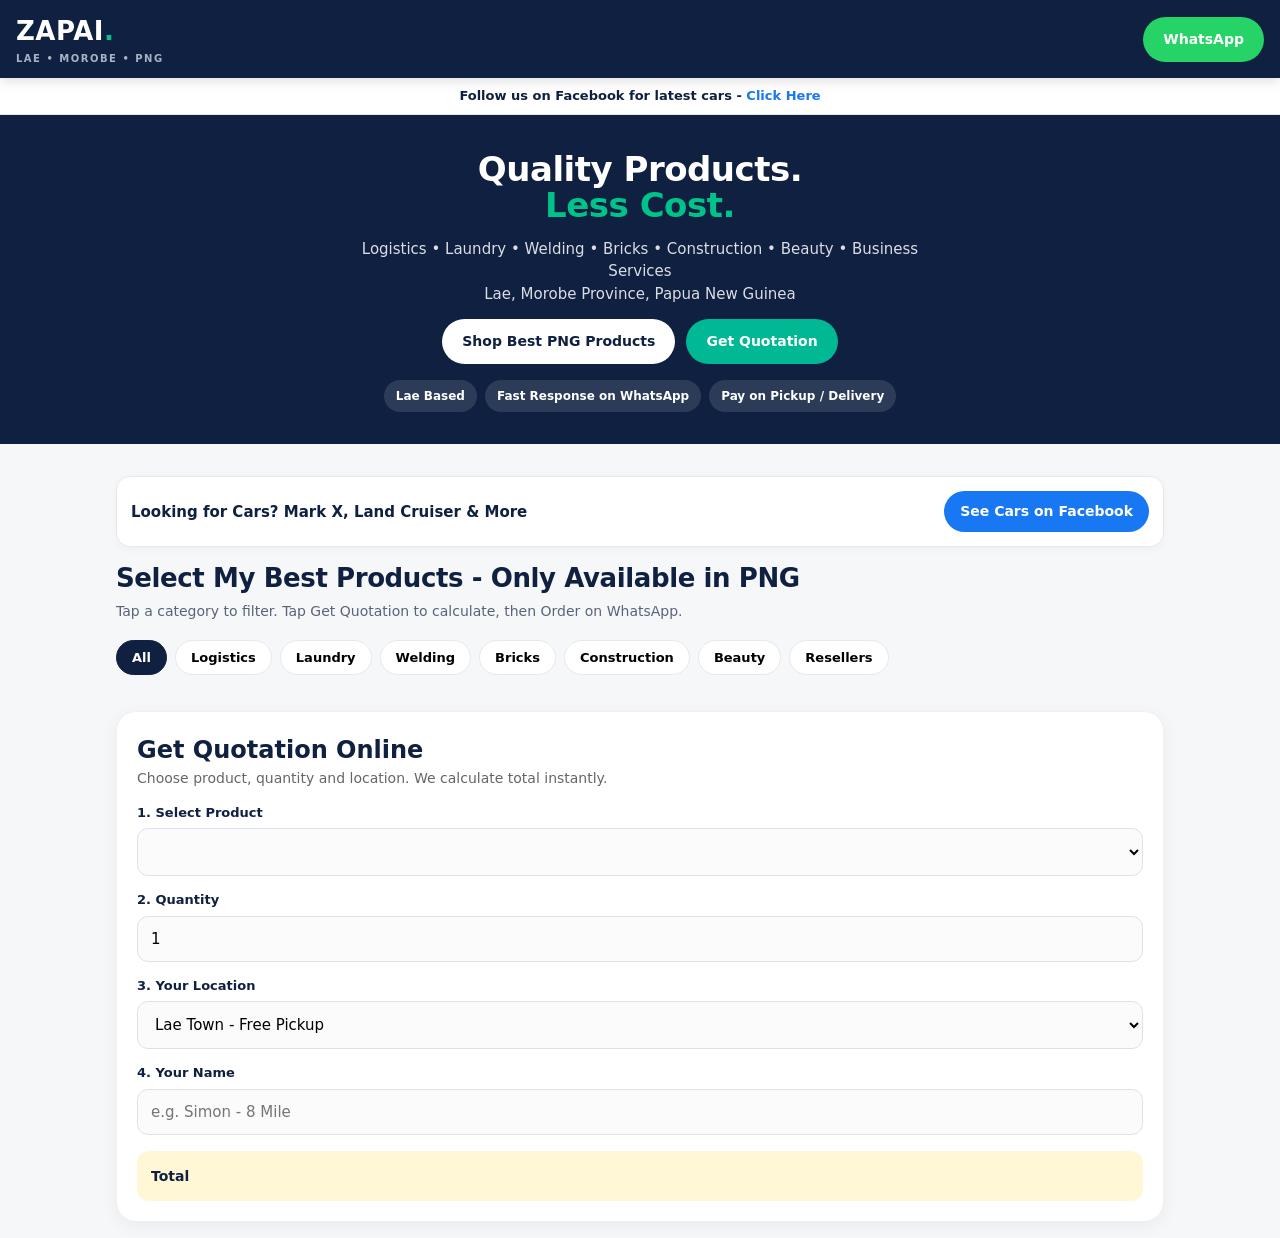
==== index.html @ 425b77bb "Update index.html Add to main page." ====
<!DOCTYPE html>
<html lang="en">
<head>
<meta charset="UTF-8">
<meta name="viewport" content="width=device-width, initial-scale=1.0">
<title>ZAPAI Investment | Quality Products. Less Cost. | Lae, PNG</title>
<meta name="description" content="ZAPAI Investment - Lae, Morobe Province. Bricks, Construction, Welding, Logistics, Laundry, Beauty & Business Registration. Order on WhatsApp.">
<style>
*{box-sizing:border-box;margin:0;padding:0;font-family:Inter,system-ui,-apple-system,Segoe UI,Arial,Helvetica,sans-serif}
body{background:#f6f7f9;color:#0f2040;line-height:1.5}
a{text-decoration:none}
header{background:#0f2040;color:#fff;padding:12px 16px;position:sticky;top:0;z-index:20;display:flex;justify-content:space-between;align-items:center;box-shadow:0 2px 12px rgba(0,0,0,.15)}
header b{font-size:26px;letter-spacing:.5px} header b span{color:#00c389}
header small{display:block;font-size:10px;letter-spacing:1.5px;color:#a8b2c5;font-weight:700}
.btn{display:inline-block;background:#00b894;color:#fff;padding:12px 20px;border-radius:999px;font-weight:800;font-size:14px;text-align:center}
.btn.white{background:#fff;color:#0f2040}.btn.wa{background:#25D366}.btn.dark{background:#0f2040}
.topbar{background:#fff;border-bottom:1px solid #e5e8ef;text-align:center;padding:8px;font-size:13px;font-weight:600}
.topbar a{color:#1877F2}
.hero{background:#0f2040;color:#fff;padding:36px 16px 32px;text-align:center}
.hero h1{font-size:34px;line-height:1.08;letter-spacing:-.5px}
.hero h1 span{color:#00c389}
.hero p{margin:14px auto;opacity:.85;max-width:600px;font-size:15px}
.trust{display:flex;justify-content:center;gap:8px;flex-wrap:wrap;margin-top:16px}
.trust span{background:rgba(255,255,255,.12);padding:7px 12px;border-radius:999px;font-size:12px;font-weight:700}
.wrap{padding:16px;max-width:1080px;margin:auto}
.section-title{font-size:26px;line-height:1.2;letter-spacing:-.4px}
.section-sub{color:#5a6478;font-size:14px;margin:6px 0 12px}
.car-box{background:#fff;border:1px solid #e5e8ef;border-radius:14px;padding:14px;text-align:center;margin:16px 0;display:flex;align-items:center;justify-content:space-between;gap:12px;box-shadow:0 2px 10px rgba(0,0,0,.04)}
.car-box b{font-size:15px;text-align:left}
.filters{display:flex;gap:8px;overflow:auto;padding:6px 0 14px;scrollbar-width:none}
.filters button{white-space:nowrap;border:1px solid #e5e8ef;background:#fff;padding:9px 15px;border-radius:999px;font-weight:700;cursor:pointer;font-size:13px}
.filters button.active{background:#0f2040;color:#fff;border-color:#0f2040}
.grid{display:grid;grid-template-columns:1fr 1fr;gap:14px}
@media(max-width:640px){.grid{grid-template-columns:1fr}.car-box{flex-direction:column;text-align:center}.car-box b{text-align:center}}
.card{background:#fff;border-radius:18px;overflow:hidden;box-shadow:0 4px 18px rgba(0,0,0,.06);border:1px solid #eef0f4}
.card img{width:100%;height:165px;object-fit:cover;background:#e8f8f3}
.card .pad{padding:16px}
.tag{font-size:11px;background:#e6fffa;color:#008a6d;padding:5px 9px;border-radius:999px;font-weight:800;letter-spacing:.3px}
.card h3{margin:9px 0 4px;font-size:17px;line-height:1.25}.card p{font-size:13px;color:#5a6478;line-height:1.45}
.price{font-size:21px;font-weight:800;margin:10px 0}.price small{font-size:12px;color:#888;font-weight:500}
.card button{width:100%;padding:12px;border-radius:11px;border:0;font-weight:800;cursor:pointer;margin-top:7px;font-size:14px}
.quote{background:#0f2040;color:#fff}.order{background:#25D366;color:#fff}
.quoteBox{background:#fff;border-radius:20px;padding:20px;margin-top:22px;border:1px solid #eef0f4;box-shadow:0 4px 18px rgba(0,0,0,.05)}
.quoteBox label{font-weight:800;font-size:13px;display:block;margin-top:14px}
.quoteBox select,.quoteBox input,.contact input,.contact textarea{width:100%;padding:13px;border:1px solid #dde2ea;border-radius:11px;margin-top:6px;font-size:15px;background:#fbfbfc}
.total{background:#fff7d6;padding:14px;border-radius:12px;margin-top:16px;font-weight:700;line-height:1.6;font-size:14px}
.why{display:grid;grid-template-columns:1fr 1fr 1fr;gap:12px;margin-top:18px}
@media(max-width:640px){.why{grid-template-columns:1fr}}
.why div{background:#fff;border:1px solid #eef0f4;border-radius:14px;padding:14px;text-align:center}
.why b{display:block;font-size:14px}.why span{font-size:12px;color:#5a6478}
.biz-card{border-radius:18px;padding:20px;margin:14px 0}
.biz-card.white{background:#fff;border:1px solid #eef0f4;box-shadow:0 4px 18px rgba(0,0,0,.05)}
.biz-card.navy{background:#0f2040;color:#fff}
.badge{display:inline-block;font-size:11px;font-weight:800;letter-spacing:1px;padding:5px 9px;border-radius:999px}
.contact{background:#fff;border-radius:20px;padding:20px;margin-top:20px;border:1px solid #eef0f4}
.contact-info{background:#f6f7f9;border-radius:12px;padding:14px;margin:14px 0;line-height:1.9;font-size:14px}
footer{background:#0f2040;color:#b8c0d1;text-align:center;padding:24px 16px;font-size:13px;line-height:1.7}
footer b{color:#fff;font-size:16px}
</style>
</head>
<body>
<header><div><b>ZAPAI<span>.</span></b><small>LAE • MOROBE • PNG</small></div><a class="btn wa" href="https://wa.me/67576673887?text=Hello%20ZAPAI%2C%20I%20want%20to%20order" target="_blank">WhatsApp</a></header>

<div class="topbar">Follow us on Facebook for latest cars - <a href="https://www.facebook.com/share/16Mzba6jNiY/" target="_blank">Click Here</a></div>

<div class="hero">
<h1>Quality Products.<br><span>Less Cost.</span></h1>
<p>Logistics • Laundry • Welding • Bricks • Construction • Beauty • Business Services<br>Lae, Morobe Province, Papua New Guinea</p>
<a class="btn white" href="#products">Shop Best PNG Products</a>
<a class="btn" href="#quote" style="margin-left:6px">Get Quotation</a>
<div class="trust"><span>Lae Based</span><span>Fast Response on WhatsApp</span><span>Pay on Pickup / Delivery</span></div>
</div>

<div class="wrap" id="products">
<div class="car-box"><b>Looking for Cars? Mark X, Land Cruiser & More</b><a href="https://www.facebook.com/share/16Mzba6jNiY/" target="_blank" class="btn" style="background:#1877F2;padding:10px 16px;white-space:nowrap">See Cars on Facebook</a></div>

<h2 class="section-title">Select My Best Products - Only Available in PNG</h2>
<p class="section-sub">Tap a category to filter. Tap Get Quotation to calculate, then Order on WhatsApp.</p>
<div class="filters" id="filters">
<button class="active" onclick="filterCat('all',this)">All</button>
<button onclick="filterCat('Logistics',this)">Logistics</button>
<button onclick="filterCat('Laundry',this)">Laundry</button>
<button onclick="filterCat('Welding',this)">Welding</button>
<button onclick="filterCat('Bricks',this)">Bricks</button>
<button onclick="filterCat('Construction',this)">Construction</button>
<button onclick="filterCat('Beauty',this)">Beauty</button>
<button onclick="filterCat('Resellers',this)">Resellers</button>
</div>
<div class="grid" id="grid"></div>

<div class="quoteBox" id="quote">
<h2>Get Quotation Online</h2>
<p style="font-size:14px;color:#666">Choose product, quantity and location. We calculate total instantly.</p>
<label>1. Select Product</label><select id="pSelect"></select>
<label>2. Quantity</label><input type="number" id="qty" value="1" min="1" oninput="calc()">
<label>3. Your Location</label>
<select id="loc" onchange="calc()">
<option value="0">Lae Town - Free Pickup</option>
<option value="50">Lae - Delivery - K50</option>
<option value="150">Morobe - K150</option>
<option value="350">Port Moresby - Cargo K350</option>
<option value="450">Highlands - Mt Hagen / Goroka - K450</option>
</select>
<label>4. Your Name</label><input type="text" id="cname" placeholder="e.g. Simon - 8 Mile">
<div class="total" id="totalBox">Total
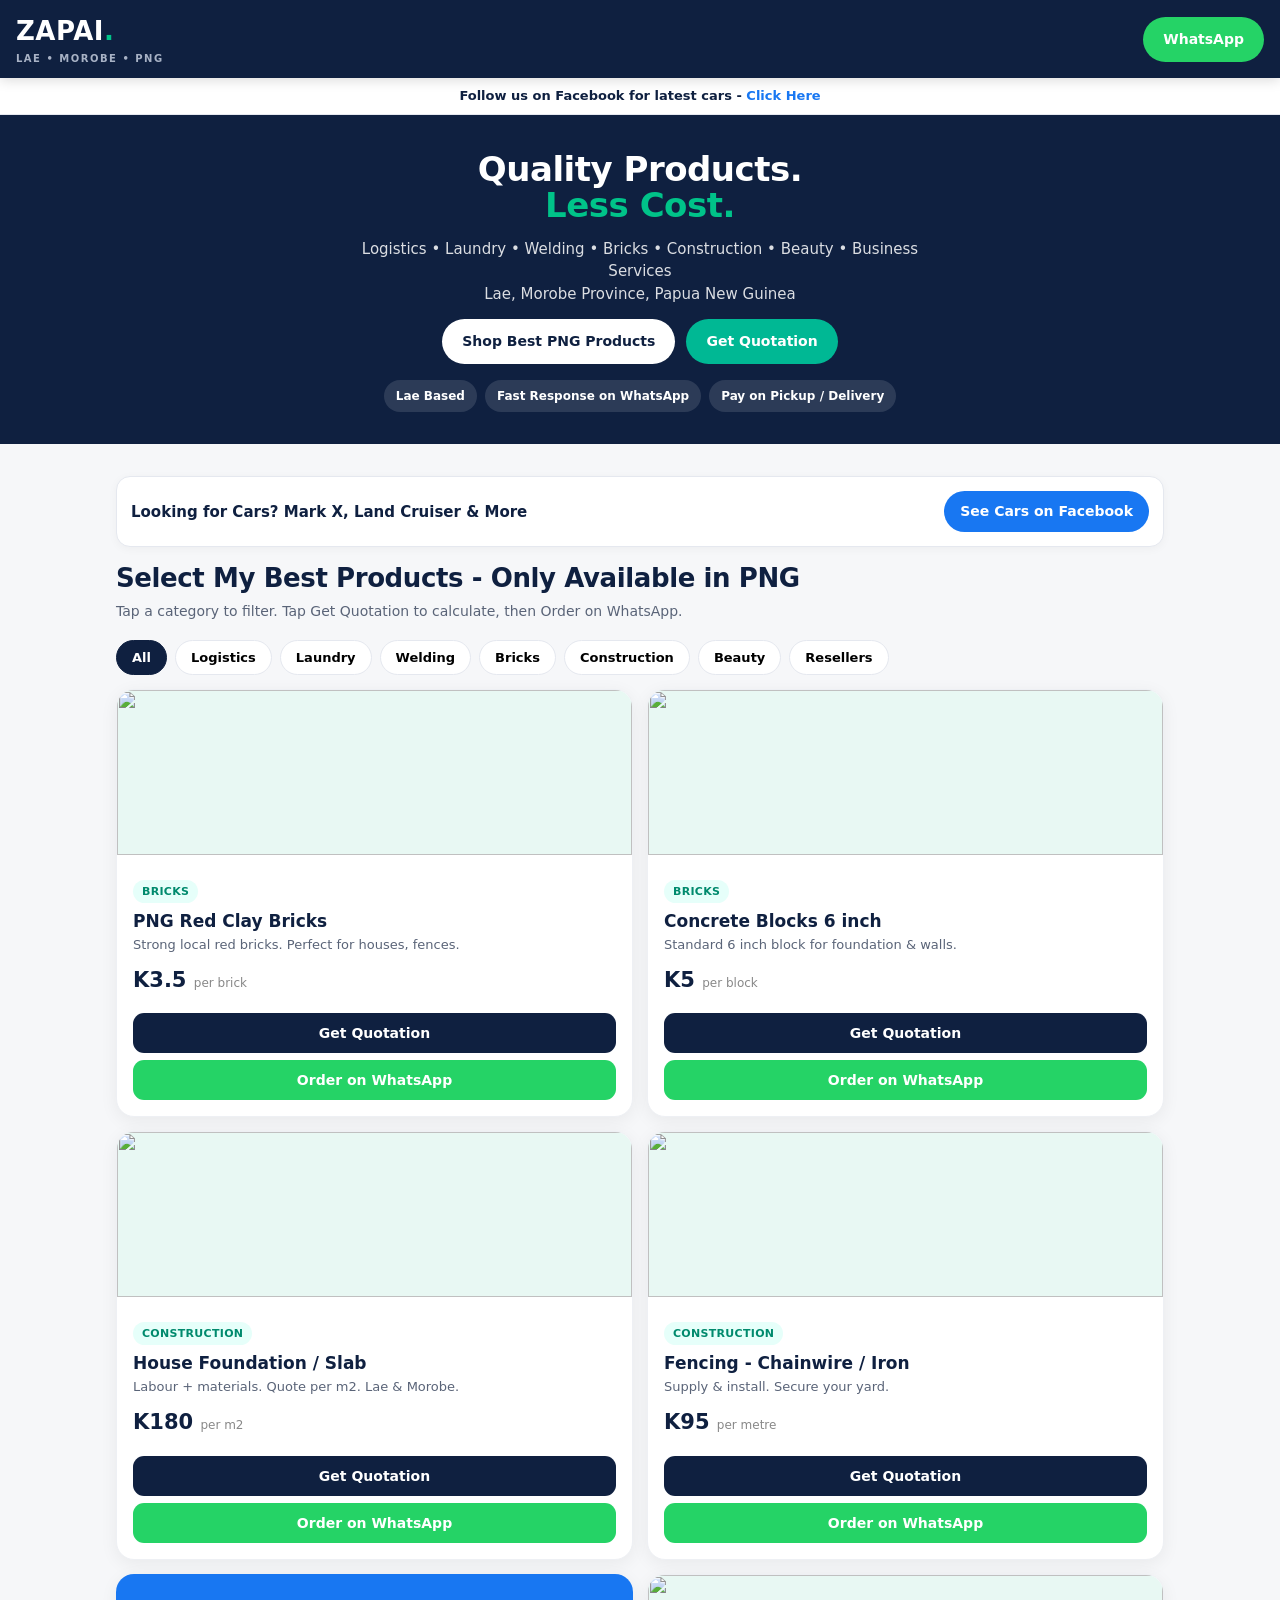
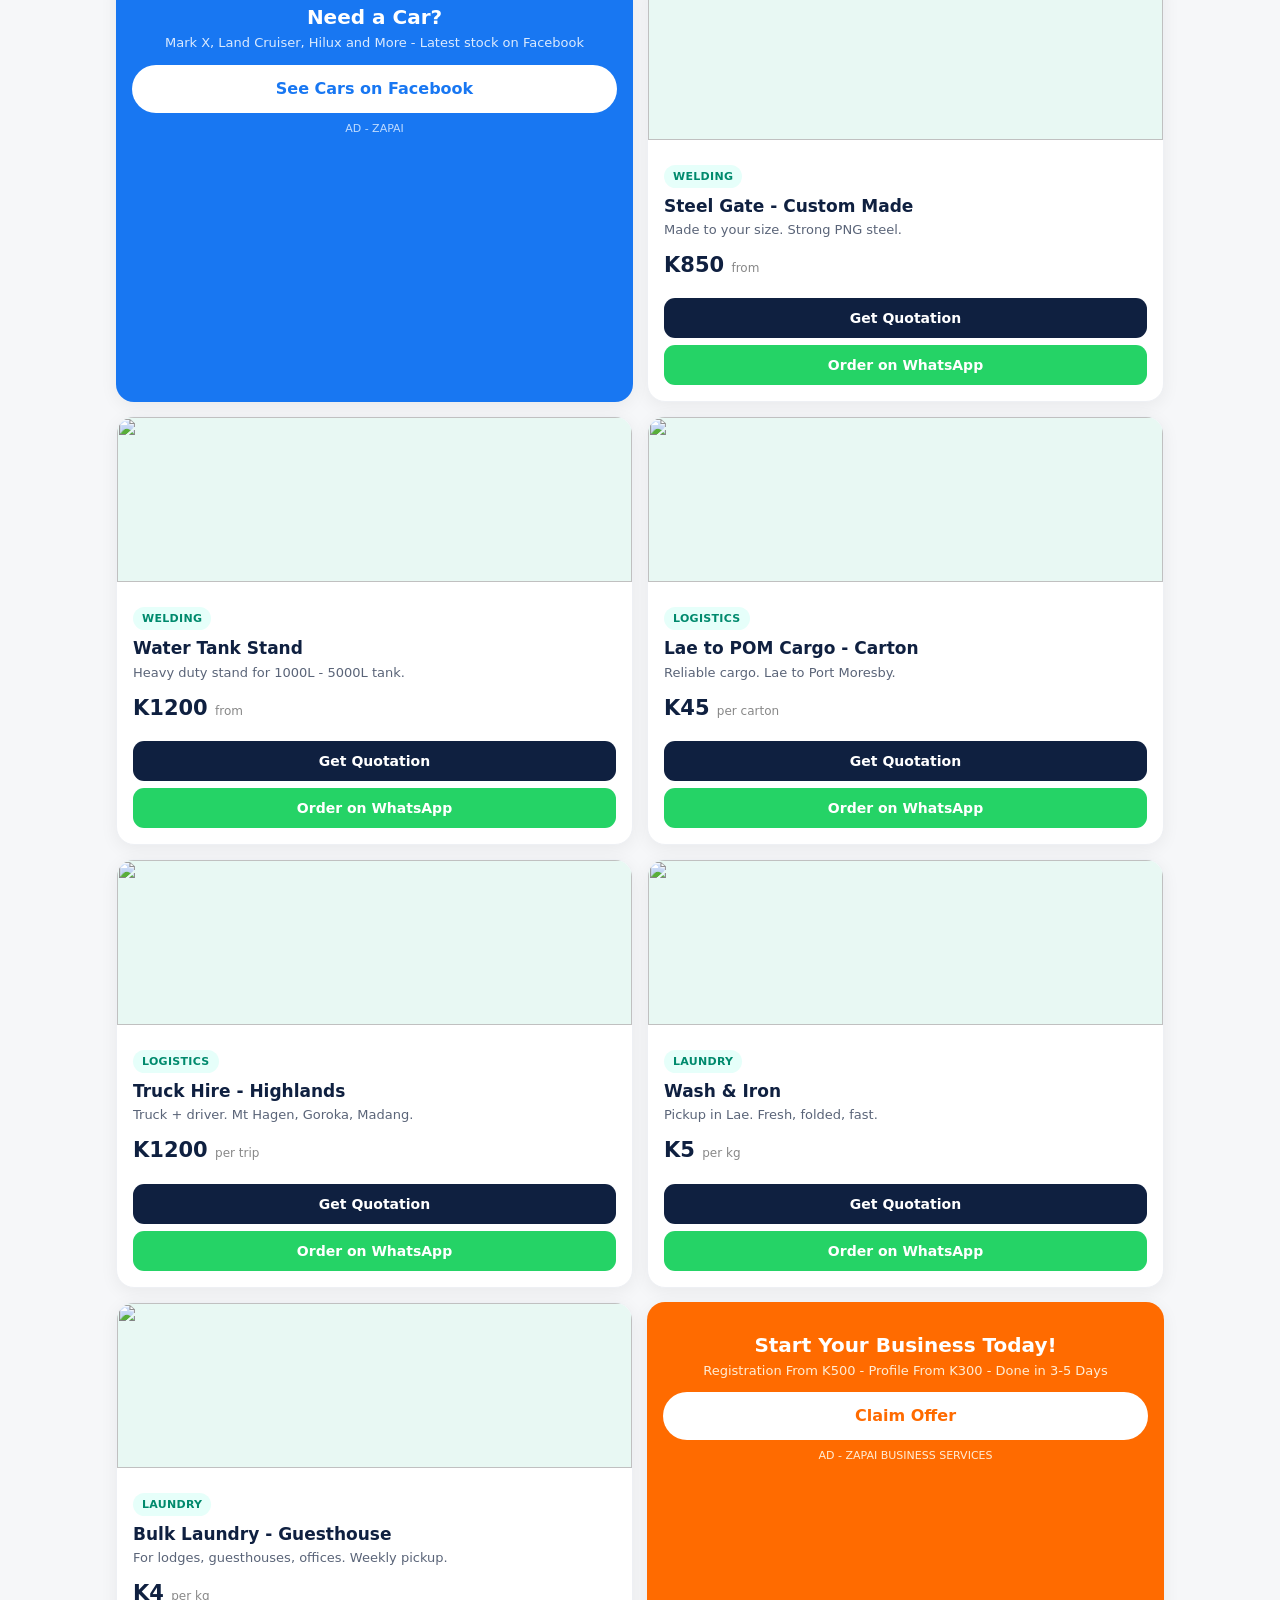
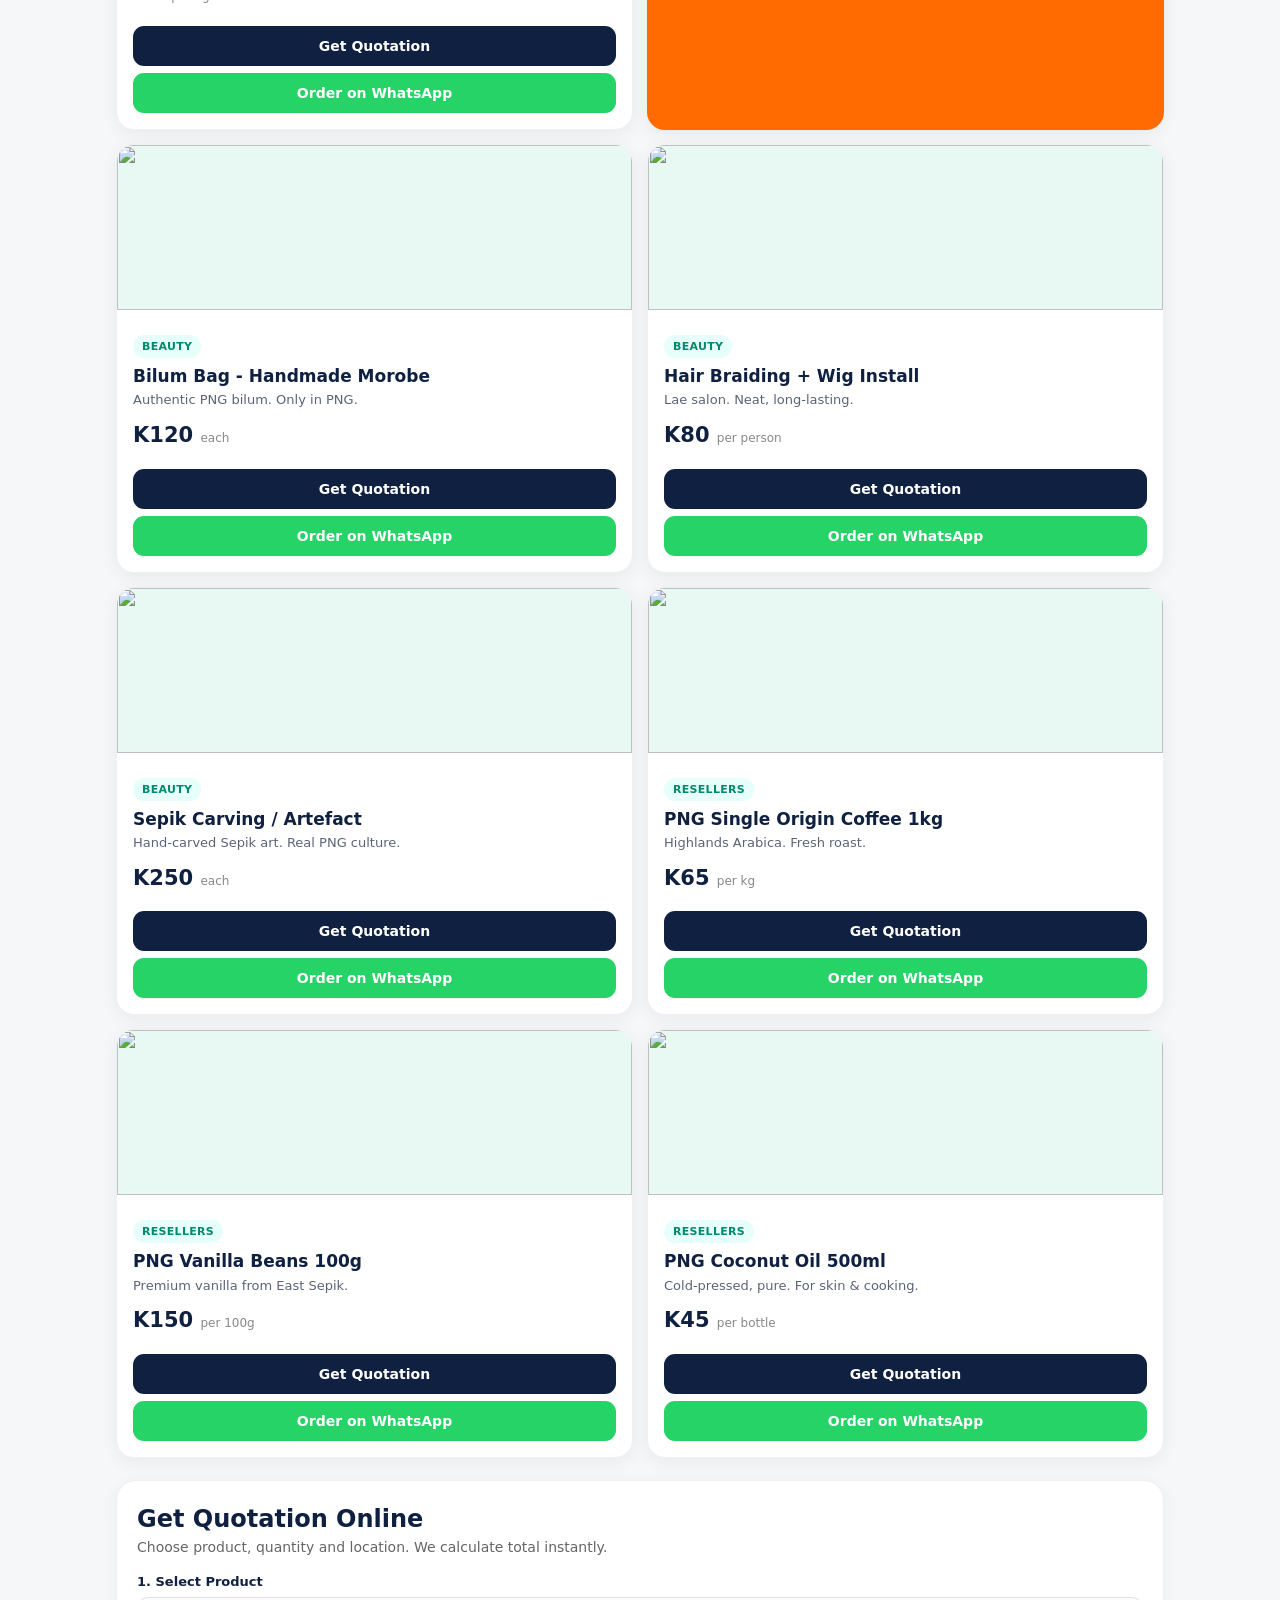
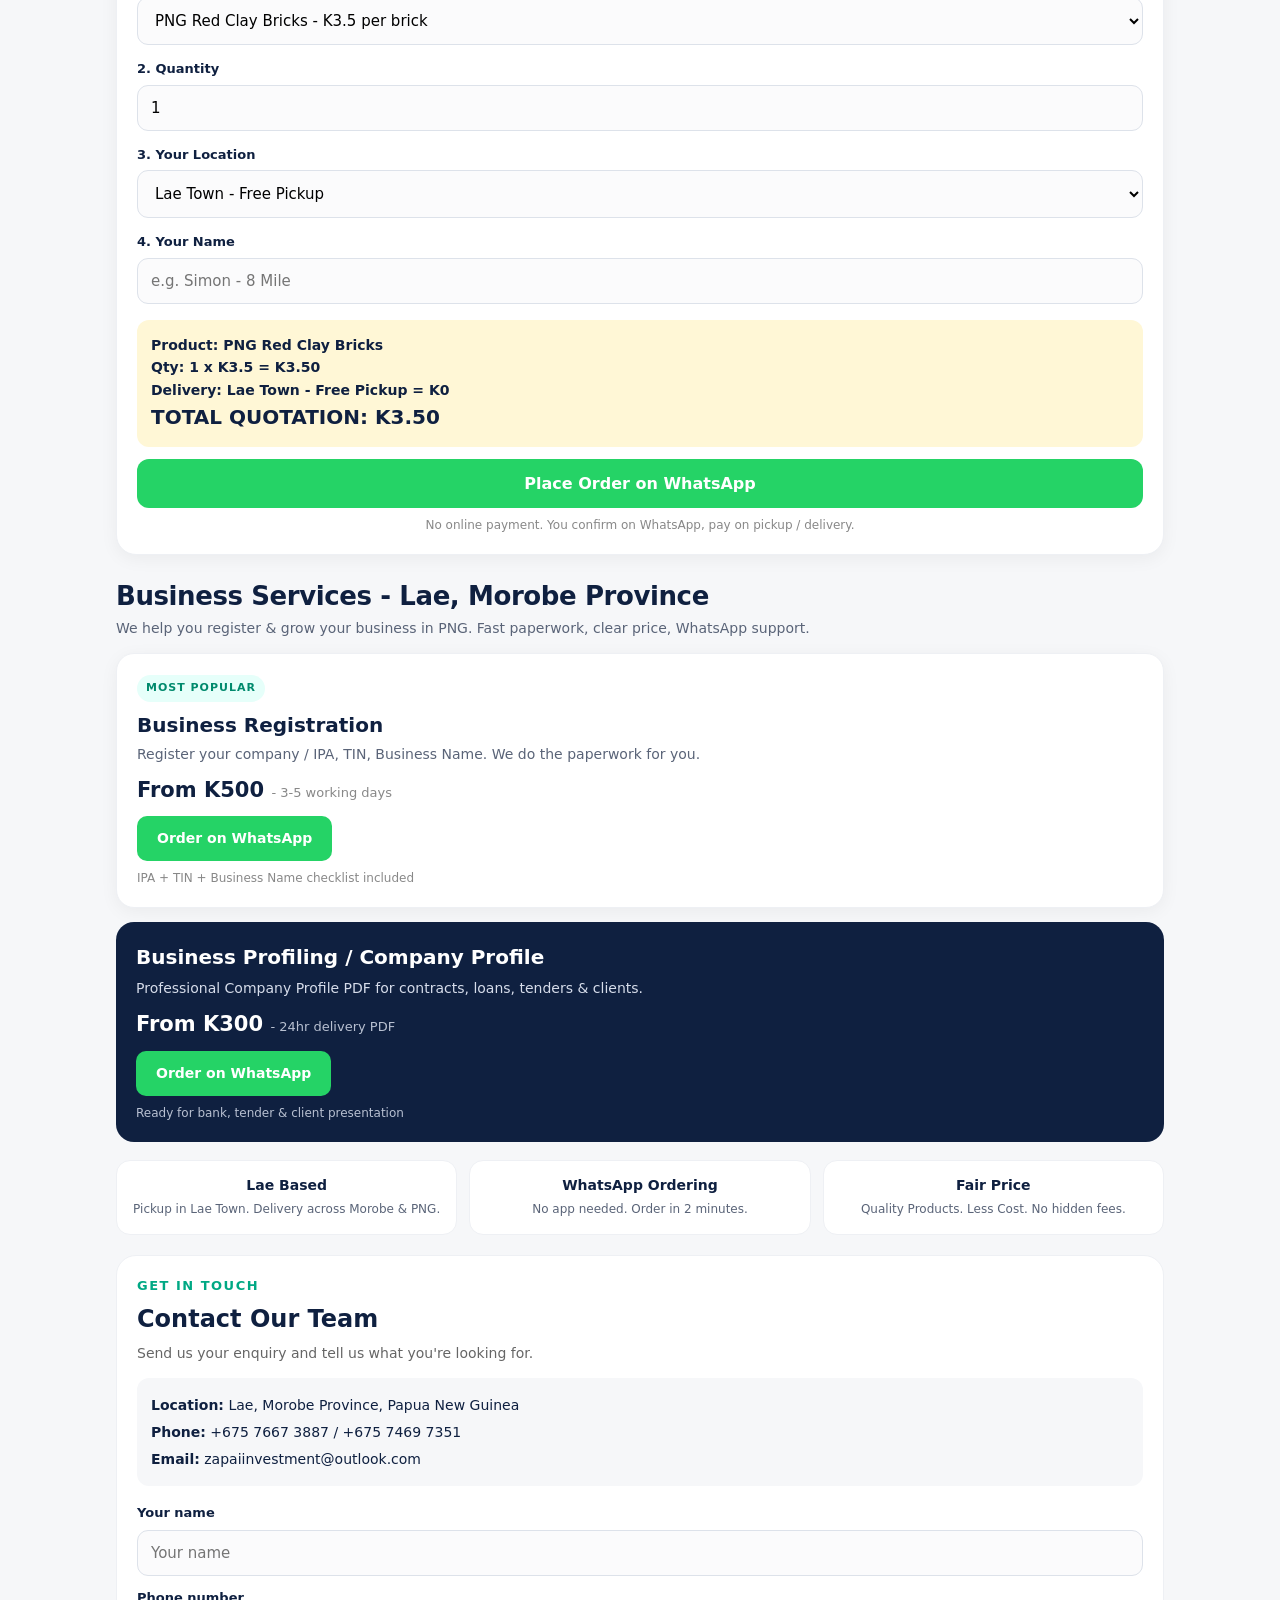
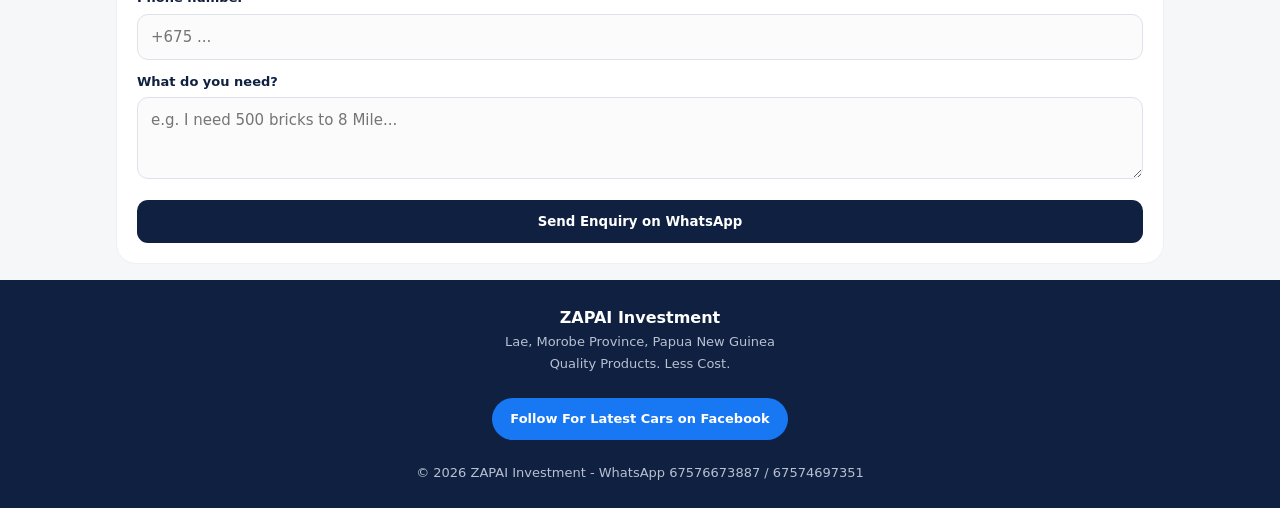
==== commit bede2010: "Update index.html Add to main page." ====
--- a/index.html
+++ b/index.html
@@ -102,4 +102,120 @@
 <option value="450">Highlands - Mt Hagen / Goroka - K450</option>
 </select>
 <label>4. Your Name</label><input type="text" id="cname" placeholder="e.g. Simon - 8 Mile">
-<div class="total" id="totalBox">Total+<div class="total" id="totalBox">Total will show here...</div>
+<button class="order" style="width:100%;padding:15px;border:0;border-radius:12px;font-weight:800;font-size:16px;cursor:pointer;margin-top:12px" onclick="orderWA()">Place Order on WhatsApp</button>
+<p style="font-size:12px;color:#888;text-align:center;margin-top:8px">No online payment. You confirm on WhatsApp, pay on pickup / delivery.</p>
+</div>
+
+<div id="business-services" style="margin-top:26px">
+<h2 class="section-title">Business Services - Lae, Morobe Province</h2>
+<p class="section-sub">We help you register & grow your business in PNG. Fast paperwork, clear price, WhatsApp support.</p>
+
+<div class="biz-card white">
+<span class="badge" style="background:#e6fffa;color:#008a6d">MOST POPULAR</span>
+<h3 style="margin:8px 0 4px;font-size:20px">Business Registration</h3>
+<p style="color:#5a6478;font-size:14px">Register your company / IPA, TIN, Business Name. We do the paperwork for you.</p>
+<p style="font-weight:800;font-size:21px;margin:10px 0">From K500 <span style="font-weight:400;font-size:13px;color:#888">- 3-5 working days</span></p>
+<a href="https://wa.me/67574697351?text=Hi%20ZAPAI%2C%20I%20want%20Business%20Registration" target="_blank" class="btn wa" style="border-radius:10px">Order on WhatsApp</a>
+<p style="font-size:12px;color:#888;margin-top:8px">IPA + TIN + Business Name checklist included</p>
+</div>
+
+<div class="biz-card navy">
+<h3 style="font-size:20px">Business Profiling / Company Profile</h3>
+<p style="color:#d6dcea;font-size:14px;margin-top:6px">Professional Company Profile PDF for contracts, loans, tenders & clients.</p>
+<p style="font-weight:800;font-size:21px;margin:10px 0">From K300 <span style="font-weight:400;font-size:13px;color:#b8c0d1">- 24hr delivery PDF</span></p>
+<a href="https://wa.me/67574697351?text=Hi%20ZAPAI%2C%20I%20want%20Business%20Profiling" target="_blank" class="btn wa" style="border-radius:10px">Order on WhatsApp</a>
+<p style="font-size:12px;color:#b8c0d1;margin-top:8px">Ready for bank, tender & client presentation</p>
+</div>
+</div>
+
+<div class="why">
+<div><b>Lae Based</b><span>Pickup in Lae Town. Delivery across Morobe & PNG.</span></div>
+<div><b>WhatsApp Ordering</b><span>No app needed. Order in 2 minutes.</span></div>
+<div><b>Fair Price</b><span>Quality Products. Less Cost. No hidden fees.</span></div>
+</div>
+
+<div class="contact" id="contact">
+<h2 style="font-size:13px;letter-spacing:1.5px;color:#00a884">GET IN TOUCH</h2>
+<h3 style="font-size:24px;margin:6px 0">Contact Our Team</h3>
+<p style="color:#666;font-size:14px">Send us your enquiry and tell us what you're looking for.</p>
+<div class="contact-info">
+<b>Location:</b> Lae, Morobe Province, Papua New Guinea<br>
+<b>Phone:</b> +675 7667 3887 / +675 7469 7351<br>
+<b>Email:</b> zapaiinvestment@outlook.com
+</div>
+<label style="font-weight:800;font-size:13px">Your name</label><input type="text" id="fName" placeholder="Your name">
+<label style="font-weight:800;font-size:13px;display:block;margin-top:12px">Phone number</label><input type="text" id="fPhone" placeholder="+675 ...">
+<label style="font-weight:800;font-size:13px;display:block;margin-top:12px">What do you need?</label><textarea id="fMsg" rows="3" placeholder="e.g. I need 500 bricks to 8 Mile..."></textarea>
+<button onclick="sendEnquiry()" style="width:100%;padding:14px;background:#0f2040;color:#fff;border:0;border-radius:11px;font-weight:800;margin-top:14px;cursor:pointer">Send Enquiry on WhatsApp</button>
+</div>
+</div>
+
+<footer><b>ZAPAI Investment</b><br>Lae, Morobe Province, Papua New Guinea<br>Quality Products. Less Cost.<br><br><a href="https://www.facebook.com/share/16Mzba6jNiY/" target="_blank" style="color:#fff;background:#1877F2;padding:10px 18px;border-radius:999px;font-weight:800;display:inline-block">Follow For Latest Cars on Facebook</a><br><br><span>© 2026 ZAPAI Investment - WhatsApp 67576673887 / 67574697351</span></footer>
+
+<script>
+const products=[
+{id:1,cat:"Bricks",name:"PNG Red Clay Bricks",desc:"Strong local red bricks. Perfect for houses, fences.",price:3.5,unit:"per brick",img:"https://images.unsplash.com/photo-1518709268805-4e9042af9f23?w=600"},
+{id:2,cat:"Bricks",name:"Concrete Blocks 6 inch",desc:"Standard 6 inch block for foundation & walls.",price:5,unit:"per block",img:"https://images.unsplash.com/photo-1581094794329-c8112a89af12?w=600"},
+{id:3,cat:"Construction",name:"House Foundation / Slab",desc:"Labour + materials. Quote per m2. Lae & Morobe.",price:180,unit:"per m2",img:"https://images.unsplash.com/photo-1541888946425-d81bb19240f5?w=600"},
+{id:4,cat:"Construction",name:"Fencing - Chainwire / Iron",desc:"Supply & install. Secure your yard.",price:95,unit:"per metre",img:"https://images.unsplash.com/photo-1564013799919-ab600027ffc6?w=600"},
+{id:5,cat:"Welding",name:"Steel Gate - Custom Made",desc:"Made to your size. Strong PNG steel.",price:850,unit:"from",img:"https://images.unsplash.com/photo-1558618666-fcd25c85cd64?w=600"},
+{id:6,cat:"Welding",name:"Water Tank Stand",desc:"Heavy duty stand for 1000L - 5000L tank.",price:1200,unit:"from",img:"https://images.unsplash.com/photo-1581092160562-40aa08e78837?w=600"},
+{id:7,cat:"Logistics",name:"Lae to POM Cargo - Carton",desc:"Reliable cargo. Lae to Port Moresby.",price:45,unit:"per carton",img:"https://images.unsplash.com/photo-1601584115197-04ecc0da31d7?w=600"},
+{id:8,cat:"Logistics",name:"Truck Hire - Highlands",desc:"Truck + driver. Mt Hagen, Goroka, Madang.",price:1200,unit:"per trip",img:"https://images.unsplash.com/photo-1519003722824-194d4455a60c?w=600"},
+{id:9,cat:"Laundry",name:"Wash & Iron",desc:"Pickup in Lae. Fresh, folded, fast.",price:5,unit:"per kg",img:"https://images.unsplash.com/photo-1545173168-9f1947eebb7f?w=600"},
+{id:10,cat:"Laundry",name:"Bulk Laundry - Guesthouse",desc:"For lodges, guesthouses, offices. Weekly pickup.",price:4,unit:"per kg",img:"https://images.unsplash.com/photo-1610557892470-55d9e80c0bce?w=600"},
+{id:11,cat:"Beauty",name:"Bilum Bag - Handmade Morobe",desc:"Authentic PNG bilum. Only in PNG.",price:120,unit:"each",img:"https://images.unsplash.com/photo-1590874103328-eac38a683ce7?w=600"},
+{id:12,cat:"Beauty",name:"Hair Braiding + Wig Install",desc:"Lae salon. Neat, long-lasting.",price:80,unit:"per person",img:"https://images.unsplash.com/photo-1522337660859-02fbefca4702?w=600"},
+{id:13,cat:"Beauty",name:"Sepik Carving / Artefact",desc:"Hand-carved Sepik art. Real PNG culture.",price:250,unit:"each",img:"https://images.unsplash.com/photo-1579783902614-a3fb3927b6a5?w=600"},
+{id:14,cat:"Resellers",name:"PNG Single Origin Coffee 1kg",desc:"Highlands Arabica. Fresh roast.",price:65,unit:"per kg",img:"https://images.unsplash.com/photo-1559056199-641a0ac8b55e?w=600"},
+{id:15,cat:"Resellers",name:"PNG Vanilla Beans 100g",desc:"Premium vanilla from East Sepik.",price:150,unit:"per 100g",img:"https://images.unsplash.com/photo-1615485290382-441e4d049cb5?w=600"},
+{id:16,cat:"Resellers",name:"PNG Coconut Oil 500ml",desc:"Cold-pressed, pure. For skin & cooking.",price:45,unit:"per bottle",img:"https://images.unsplash.com/photo-1601049676869-702ea24cfd58?w=600"},
+];
+let currentCat='all';
+function render(){
+  const grid=document.getElementById('grid');
+  grid.innerHTML='';
+  const list = products.filter(p=>currentCat==='all'||p.cat===currentCat);
+  list.forEach((p,i)=>{
+    if(i==4){
+      grid.innerHTML+=`<div class="card" style="background:#1877F2;color:white;border:0;"><div class="pad" style="text-align:center;padding:22px 16px;"><h3 style="color:white;font-size:20px;">Need a Car?</h3><p style="color:#dbeafe;">Mark X, Land Cruiser, Hilux and More - Latest stock on Facebook</p><a href="https://www.facebook.com/share/16Mzba6jNiY/" target="_blank" style="background:white;color:#1877F2;padding:12px 18px;border-radius:999px;font-weight:800;display:block;margin-top:12px;text-decoration:none;">See Cars on Facebook</a><p style="color:#bfdbfe;font-size:11px;margin-top:8px;">AD - ZAPAI</p></div></div>`;
+    }
+    if(i==10){
+      grid.innerHTML+=`<div class="card" style="background:#ff6b00;color:white;border:0;"><div class="pad" style="text-align:center;padding:22px 16px;"><h3 style="color:white;font-size:20px;">Start Your Business Today!</h3><p style="color:#ffedd5;">Registration From K500 - Profile From K300 - Done in 3-5 Days</p><a href="https://wa.me/67574697351?text=Hi ZAPAI, I want Business Registration" target="_blank" style="background:white;color:#ff6b00;padding:12px 18px;border-radius:999px;font-weight:800;display:block;margin-top:12px;text-decoration:none;">Claim Offer</a><p style="color:#ffedd5;font-size:11px;margin-top:8px;">AD - ZAPAI BUSINESS SERVICES</p></div></div>`;
+    }
+    grid.innerHTML+=`<div class="card"><img src="${p.img}"><div class="pad"><span class="tag">${p.cat.toUpperCase()}</span><h3>${p.name}</h3><p>${p.desc}</p><div class="price">K${p.price} <small>${p.unit}</small></div><button class="quote" onclick="selectProduct(${p.id})">Get Quotation</button><button class="order" onclick="quickOrder(${p.id})">Order on WhatsApp</button></div></div>`;
+  });
+}
+function filterCat(cat,btn){currentCat=cat;document.querySelectorAll('.filters button').forEach(b=>b.classList.remove('active'));btn.classList.add('active');render();}
+function fillSelect(){
+  const s=document.getElementById('pSelect');
+  s.innerHTML=products.map(p=>`<option value="${p.id}">${p.name} - K${p.price} ${p.unit}</option>`).join('');
+  s.onchange=calc;
+}
+function getSel(){return products.find(p=>p.id==document.getElementById('pSelect').value)}
+function calc(){
+  const p=getSel(); const q=parseInt(document.getElementById('qty').value)||1;
+  const locEl=document.getElementById('loc'); const del=parseInt(locEl.value);
+  const locText=locEl.options[locEl.selectedIndex].text;
+  const sub=p.price*q; const total=sub+del;
+  document.getElementById('totalBox').innerHTML=`Product: ${p.name}<br>Qty: ${q} x K${p.price} = K${sub.toFixed(2)}<br>Delivery: ${locText} = K${del}<br><span style="font-size:20px">TOTAL QUOTATION: K${total.toFixed(2)}</span>`;
+  return {p,q,del,total,locText};
+}
+function selectProduct(id){document.getElementById('pSelect').value=id;calc();document.getElementById('quote').scrollIntoView({behavior:'smooth'});}
+function quickOrder(id){selectProduct(id);setTimeout(orderWA,600);}
+function orderWA(){
+  const r=calc(); const name=document.getElementById('cname').value||'Customer';
+  const msg=`Hello ZAPAI, I want to order:%0A%0AProduct: ${r.p.name}%0AQty: ${r.q} x K${r.p.price} = K${(r.p.price*r.q).toFixed(2)}%0ADelivery: ${r.locText} = K${r.del}%0ATOTAL QUOTATION: K${r.total.toFixed(2)}%0A%0AMy name: ${name}%0ALocation: Lae / PNG`;
+  window.open(`https://wa.me/67576673887?text=${msg}`,'_blank');
+}
+function sendEnquiry(){
+  const n=document.getElementById('fName').value||'Customer';
+  const ph=document.getElementById('fPhone').value||'';
+  const m=document.getElementById('fMsg').value||'I need a quotation';
+  window.open(`https://wa.me/67576673887?text=Hello ZAPAI, I'm ${n} (${ph}). ${encodeURIComponent(m)}`,'_blank');
+}
+render(); fillSelect(); calc();
+</script>
+</body>
+</html>
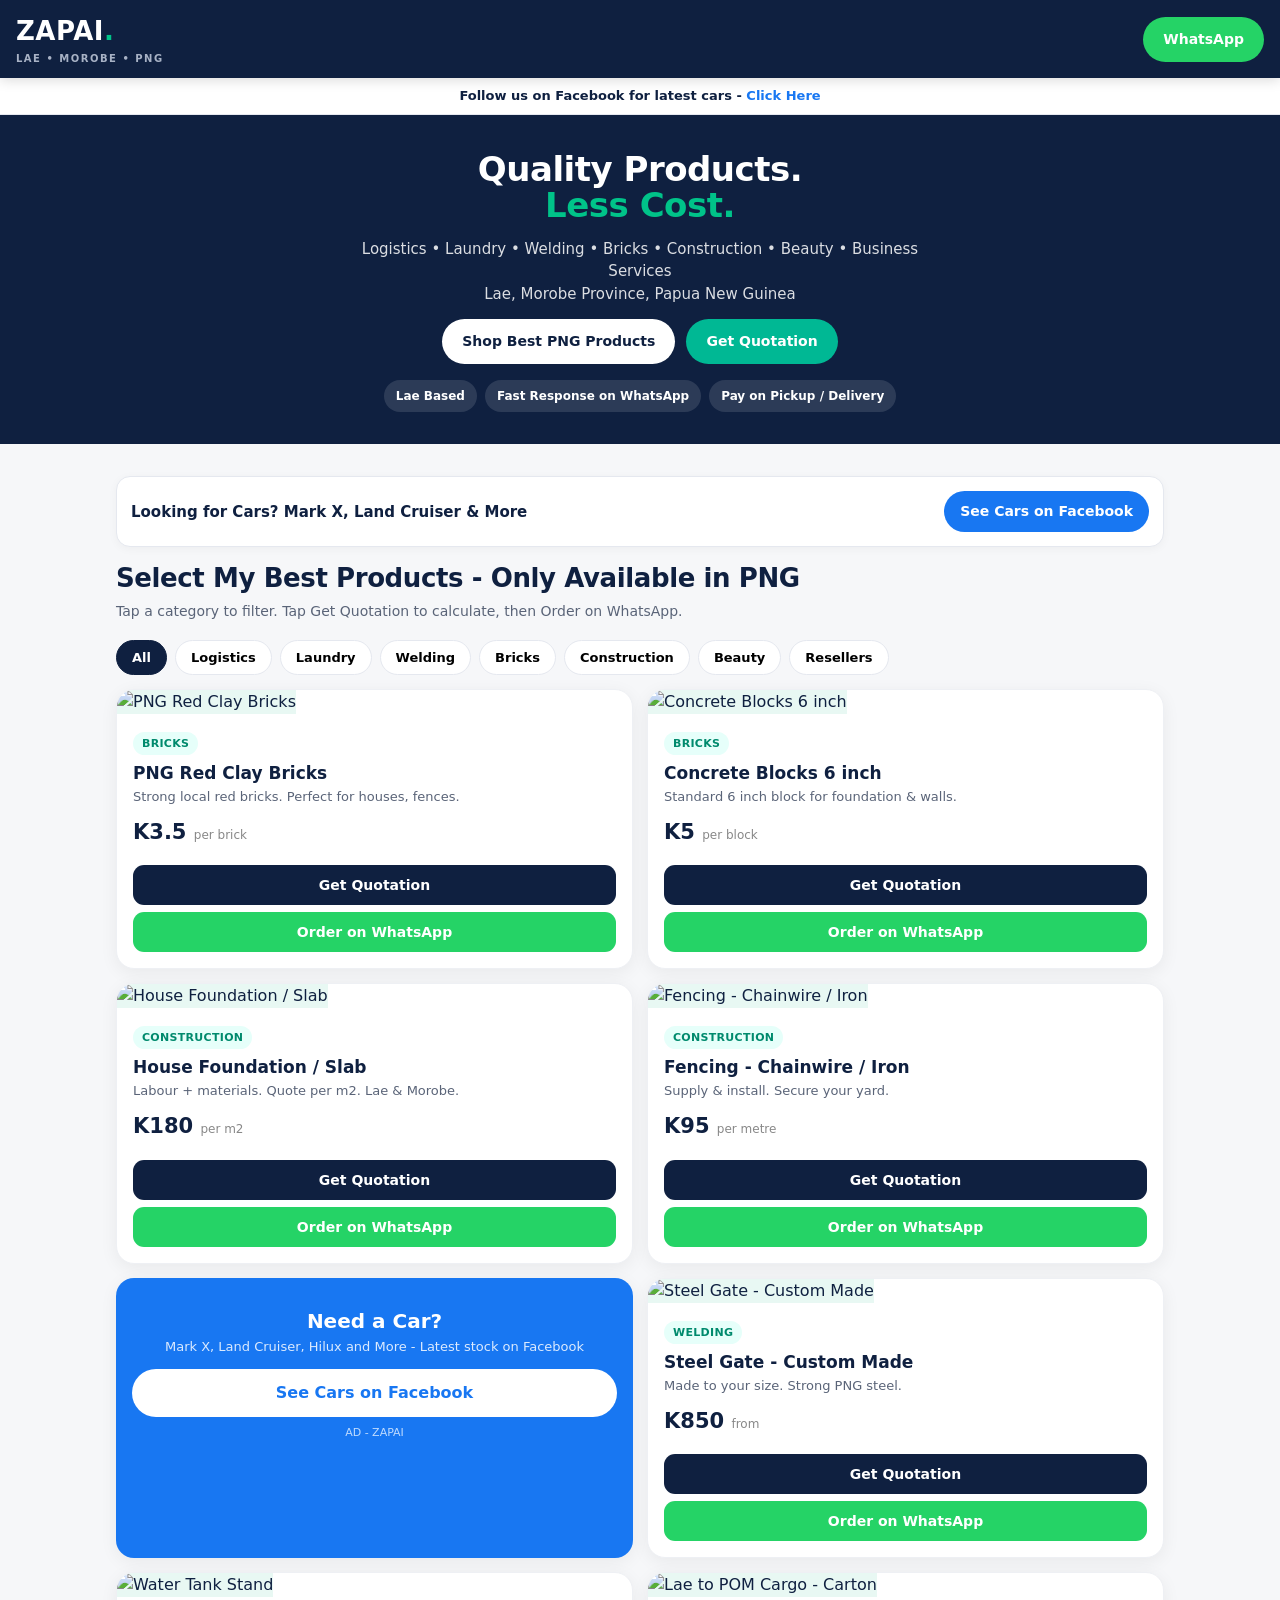
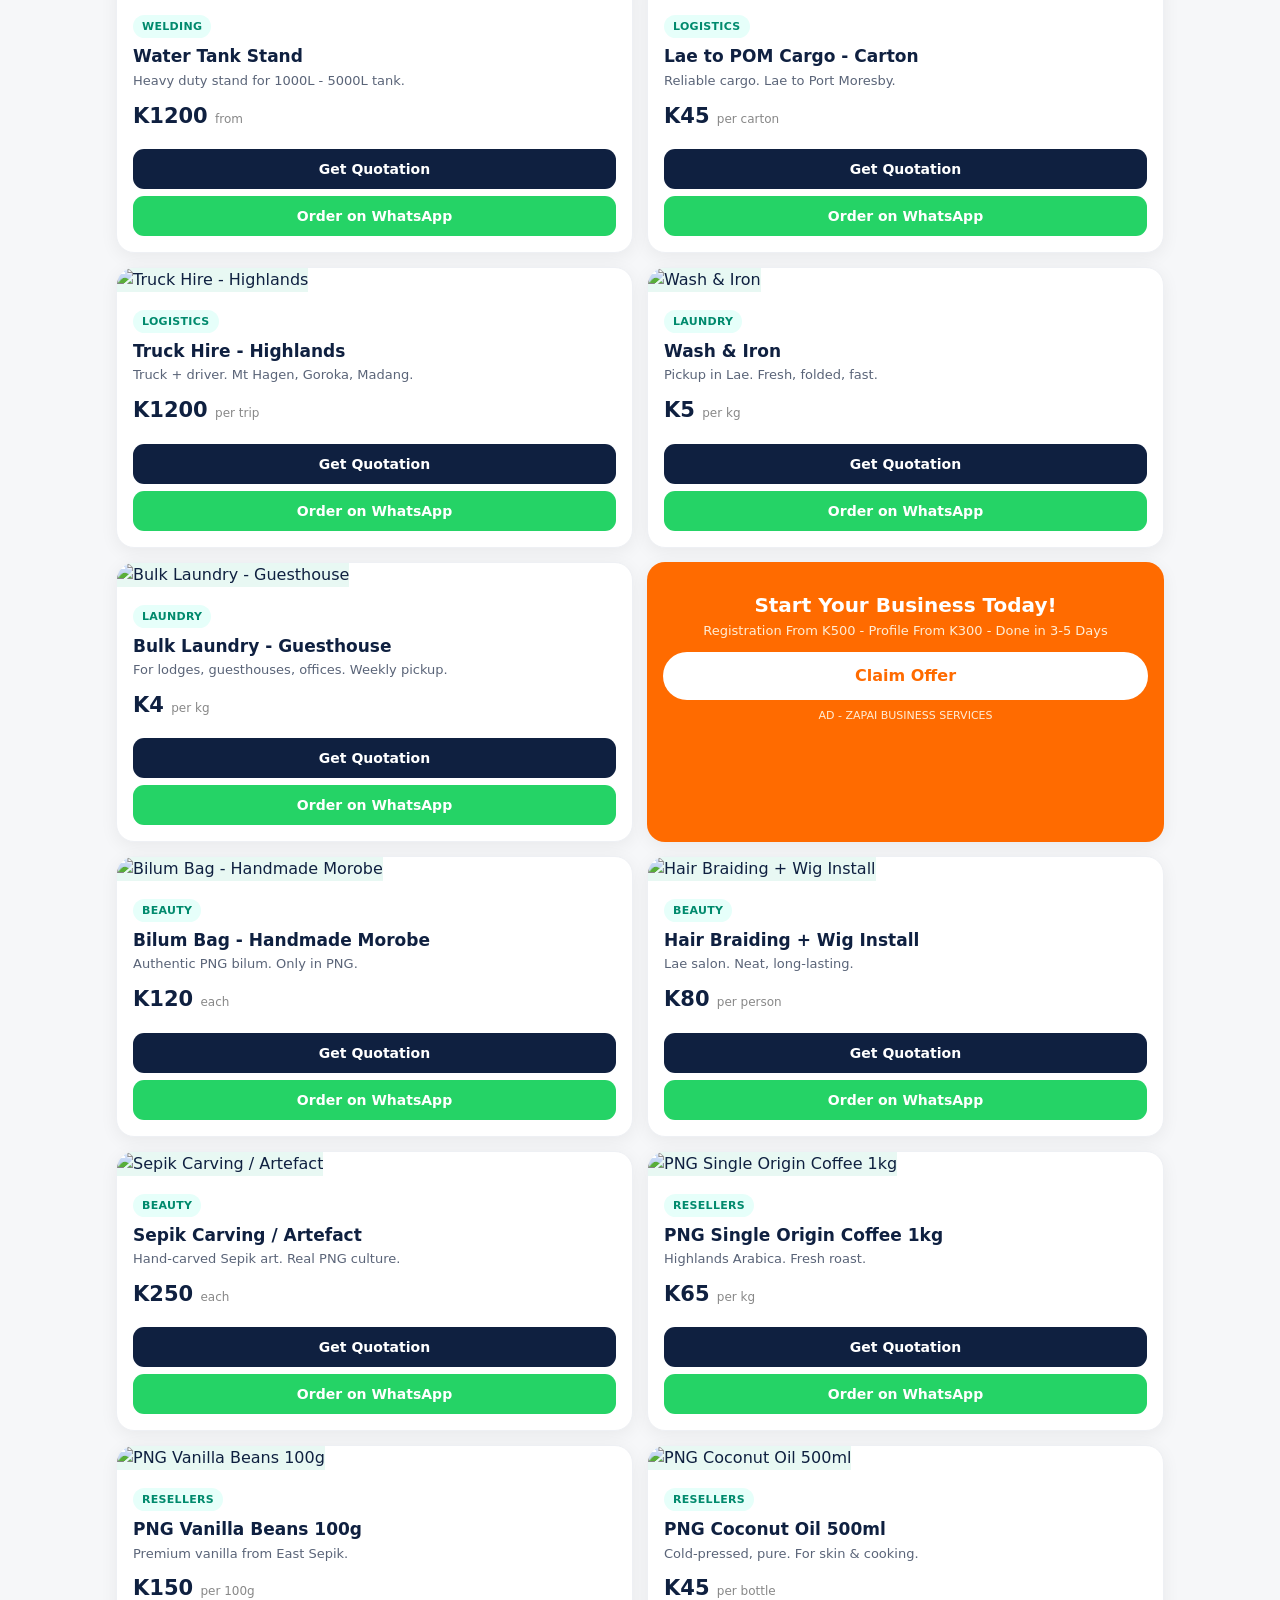
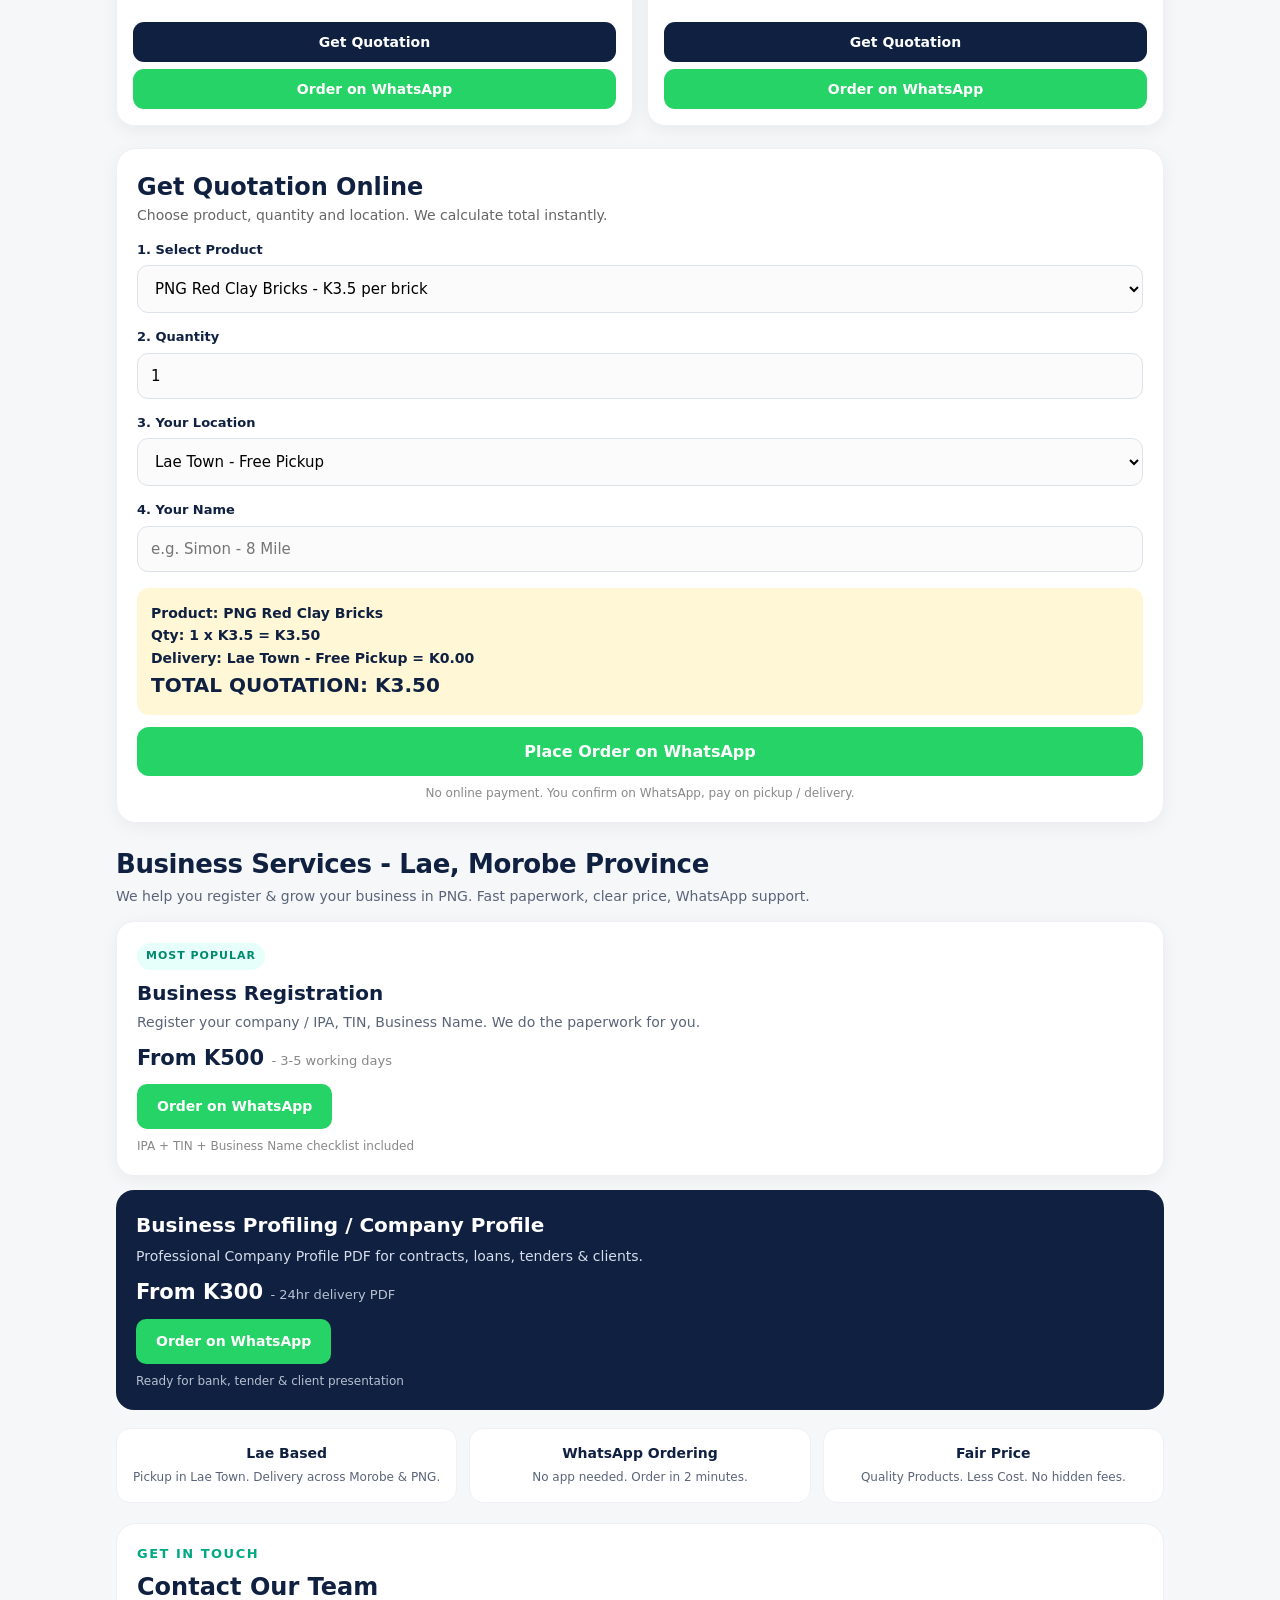
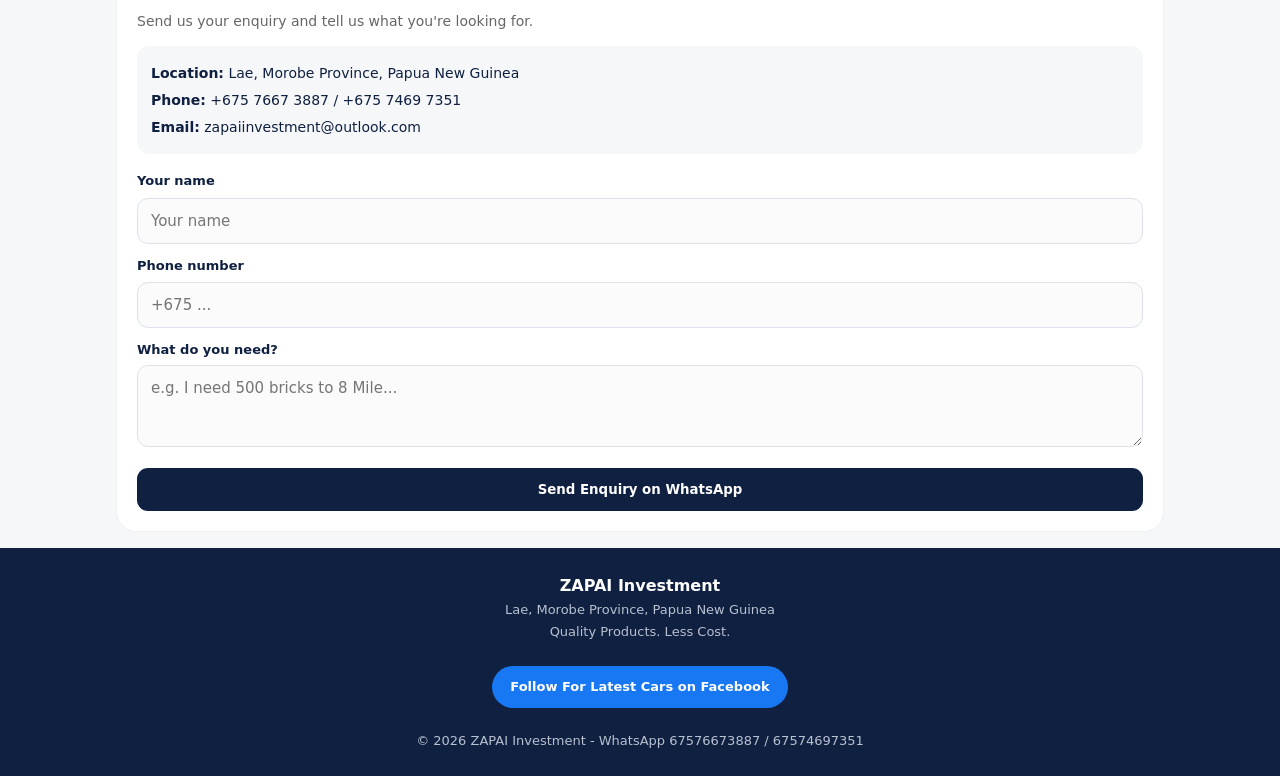
==== commit 707b6bf4: "Update index.html Add to main page" ====
--- a/index.html
+++ b/index.html
@@ -184,7 +184,7 @@
     if(i==10){
       grid.innerHTML+=`<div class="card" style="background:#ff6b00;color:white;border:0;"><div class="pad" style="text-align:center;padding:22px 16px;"><h3 style="color:white;font-size:20px;">Start Your Business Today!</h3><p style="color:#ffedd5;">Registration From K500 - Profile From K300 - Done in 3-5 Days</p><a href="https://wa.me/67574697351?text=Hi ZAPAI, I want Business Registration" target="_blank" style="background:white;color:#ff6b00;padding:12px 18px;border-radius:999px;font-weight:800;display:block;margin-top:12px;text-decoration:none;">Claim Offer</a><p style="color:#ffedd5;font-size:11px;margin-top:8px;">AD - ZAPAI BUSINESS SERVICES</p></div></div>`;
     }
-    grid.innerHTML+=`<div class="card"><img src="${p.img}"><div class="pad"><span class="tag">${p.cat.toUpperCase()}</span><h3>${p.name}</h3><p>${p.desc}</p><div class="price">K${p.price} <small>${p.unit}</small></div><button class="quote" onclick="selectProduct(${p.id})">Get Quotation</button><button class="order" onclick="quickOrder(${p.id})">Order on WhatsApp</button></div></div>`;
+    grid.innerHTML+=`<div class="card"><img src="${p.img}" alt="${p.name}" loading="lazy" decoding="async"><div class="pad"><span class="tag">${p.cat.toUpperCase()}</span><h3>${p.name}</h3><p>${p.desc}</p><div class="price">K${p.price} <small>${p.unit}</small></div><button class="quote" onclick="selectProduct(${p.id})">Get Quotation</button><button class="order" onclick="quickOrder(${p.id})">Order on WhatsApp</button></div></div>`;
   });
 }
 function filterCat(cat,btn){currentCat=cat;document.querySelectorAll('.filters button').forEach(b=>b.classList.remove('active'));btn.classList.add('active');render();}
@@ -195,25 +195,71 @@
 }
 function getSel(){return products.find(p=>p.id==document.getElementById('pSelect').value)}
 function calc(){
-  const p=getSel(); const q=parseInt(document.getElementById('qty').value)||1;
-  const locEl=document.getElementById('loc'); const del=parseInt(locEl.value);
-  const locText=locEl.options[locEl.selectedIndex].text;
-  const sub=p.price*q; const total=sub+del;
-  document.getElementById('totalBox').innerHTML=`Product: ${p.name}<br>Qty: ${q} x K${p.price} = K${sub.toFixed(2)}<br>Delivery: ${locText} = K${del}<br><span style="font-size:20px">TOTAL QUOTATION: K${total.toFixed(2)}</span>`;
-  return {p,q,del,total,locText};
+  const p = getSel();
+  if (!p) return null;
+  const qtyInput = document.getElementById('qty');
+  const q = Math.max(1, Math.floor(Number(qtyInput.value) || 1));
+  qtyInput.value = q;
+  const locEl = document.getElementById('loc');
+  const del = Number(locEl.value) || 0;
+  const locText = locEl.options[locEl.selectedIndex].text;
+  const sub = p.price * q;
+  const total = sub + del;
+  document.getElementById('totalBox').innerHTML =
+    `Product: ${p.name}<br>
+    Qty: ${q} x K${p.price} = K${sub.toFixed(2)}<br>
+    Delivery: ${locText} = K${del.toFixed(2)}<br>
+    <span style="font-size:20px">
+    TOTAL QUOTATION: K${total.toFixed(2)}
+    </span>`;
+  return {p, q, del, total, locText};
 }
 function selectProduct(id){document.getElementById('pSelect').value=id;calc();document.getElementById('quote').scrollIntoView({behavior:'smooth'});}
-function quickOrder(id){selectProduct(id);setTimeout(orderWA,600);}
+function quickOrder(id){
+  selectProduct(id);
+  orderWA();
+}
 function orderWA(){
-  const r=calc(); const name=document.getElementById('cname').value||'Customer';
-  const msg=`Hello ZAPAI, I want to order:%0A%0AProduct: ${r.p.name}%0AQty: ${r.q} x K${r.p.price} = K${(r.p.price*r.q).toFixed(2)}%0ADelivery: ${r.locText} = K${r.del}%0ATOTAL QUOTATION: K${r.total.toFixed(2)}%0A%0AMy name: ${name}%0ALocation: Lae / PNG`;
-  window.open(`https://wa.me/67576673887?text=${msg}`,'_blank');
+  const r = calc();
+  if (!r) return;
+  const name = document.getElementById('cname').value.trim() || 'Customer';
+  const msg =
+    `Hello ZAPAI, I want to order:
+
+Product: ${r.p.name}
+Quantity: ${r.q}
+Unit price: K${r.p.price}
+Subtotal: K${(r.p.price * r.q).toFixed(2)}
+Delivery: ${r.locText}
+Delivery charge: K${r.del.toFixed(2)}
+Estimated total: K${r.total.toFixed(2)}
+
+Customer name / area: ${name}
+
+Please confirm availability and final price.`;
+  window.open(
+    `https://wa.me/67576673887?text=${encodeURIComponent(msg)}`,
+    '_blank',
+    'noopener,noreferrer'
+  );
 }
 function sendEnquiry(){
-  const n=document.getElementById('fName').value||'Customer';
-  const ph=document.getElementById('fPhone').value||'';
-  const m=document.getElementById('fMsg').value||'I need a quotation';
-  window.open(`https://wa.me/67576673887?text=Hello ZAPAI, I'm ${n} (${ph}). ${encodeURIComponent(m)}`,'_blank');
+  const n = document.getElementById('fName').value.trim() || 'Customer';
+  const ph = document.getElementById('fPhone').value.trim() || 'Not provided';
+  const m = document.getElementById('fMsg').value.trim() || 'I need a quotation';
+  const msg =
+    `Hello ZAPAI Investment.
+
+Name: ${n}
+Phone: ${ph}
+
+Enquiry:
+${m}`;
+  window.open(
+    `https://wa.me/67576673887?text=${encodeURIComponent(msg)}`,
+    '_blank',
+    'noopener,noreferrer'
+  );
 }
 render(); fillSelect(); calc();
 </script>
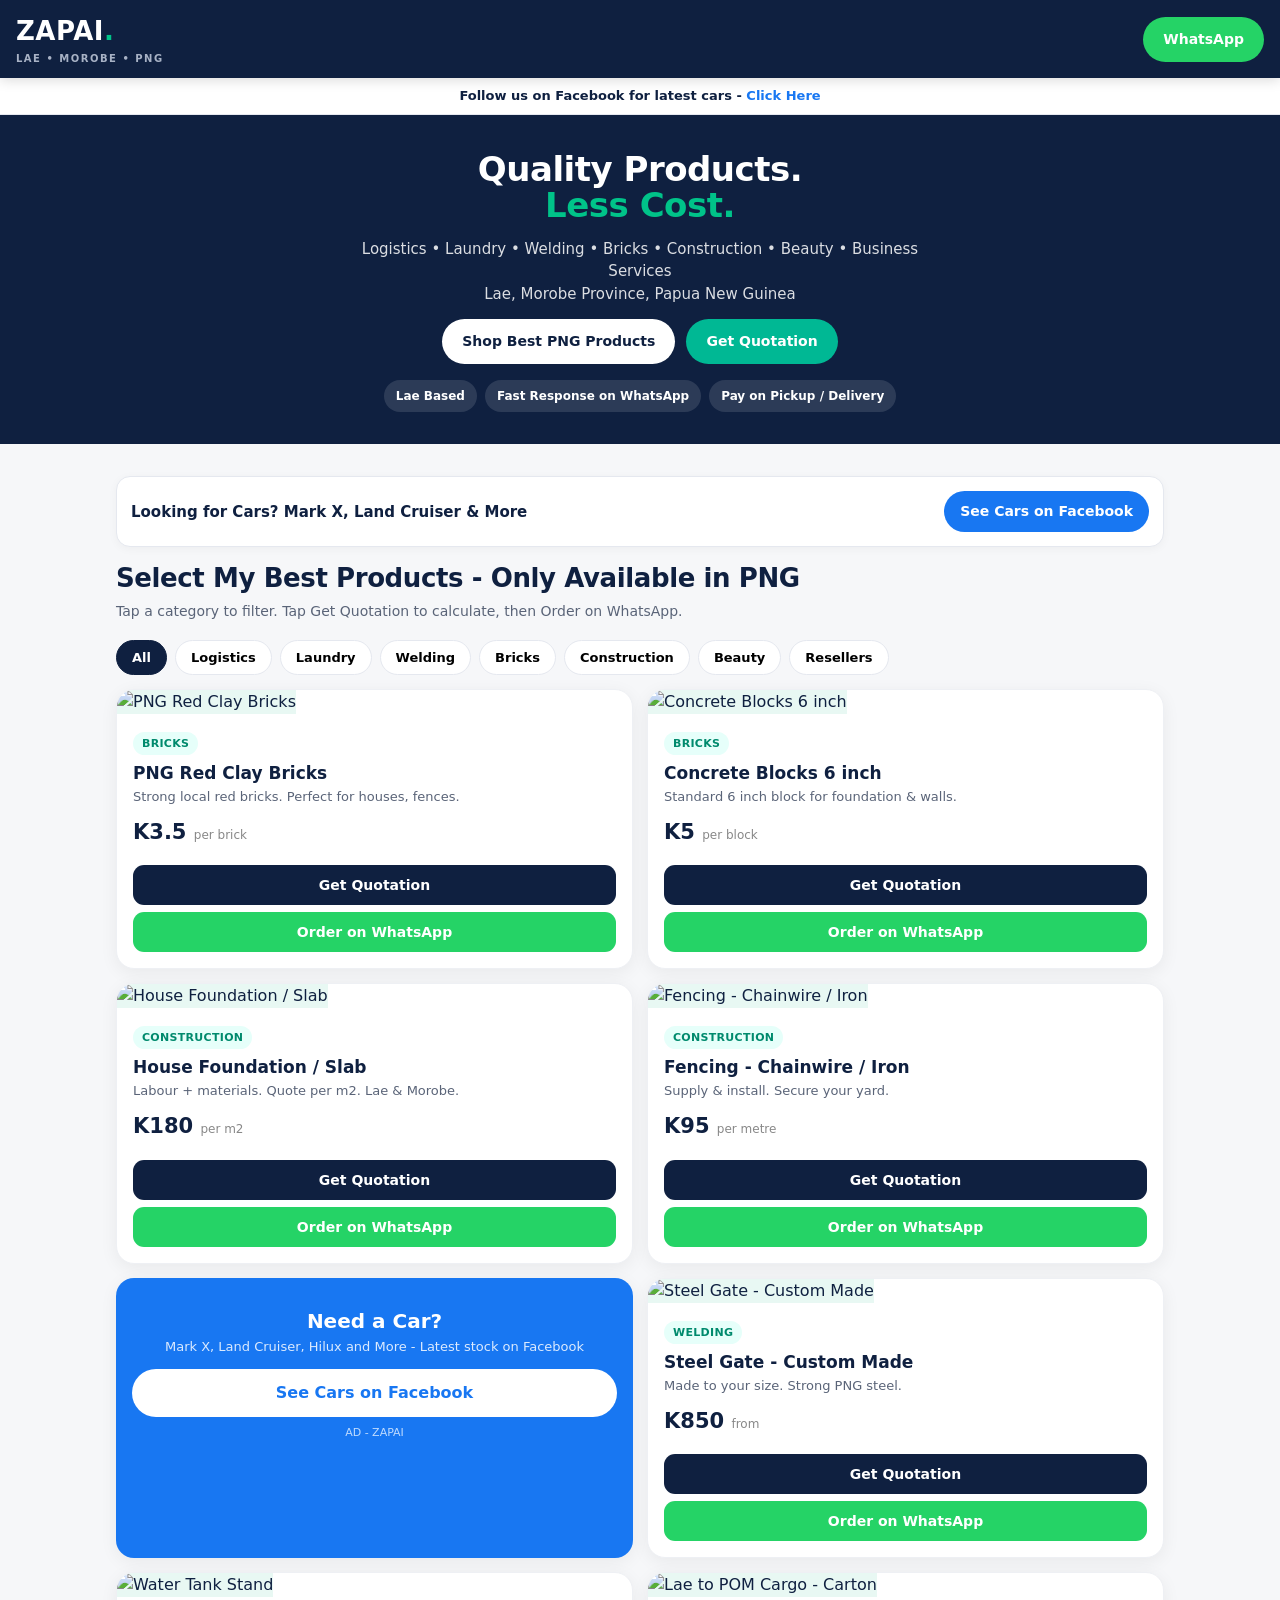
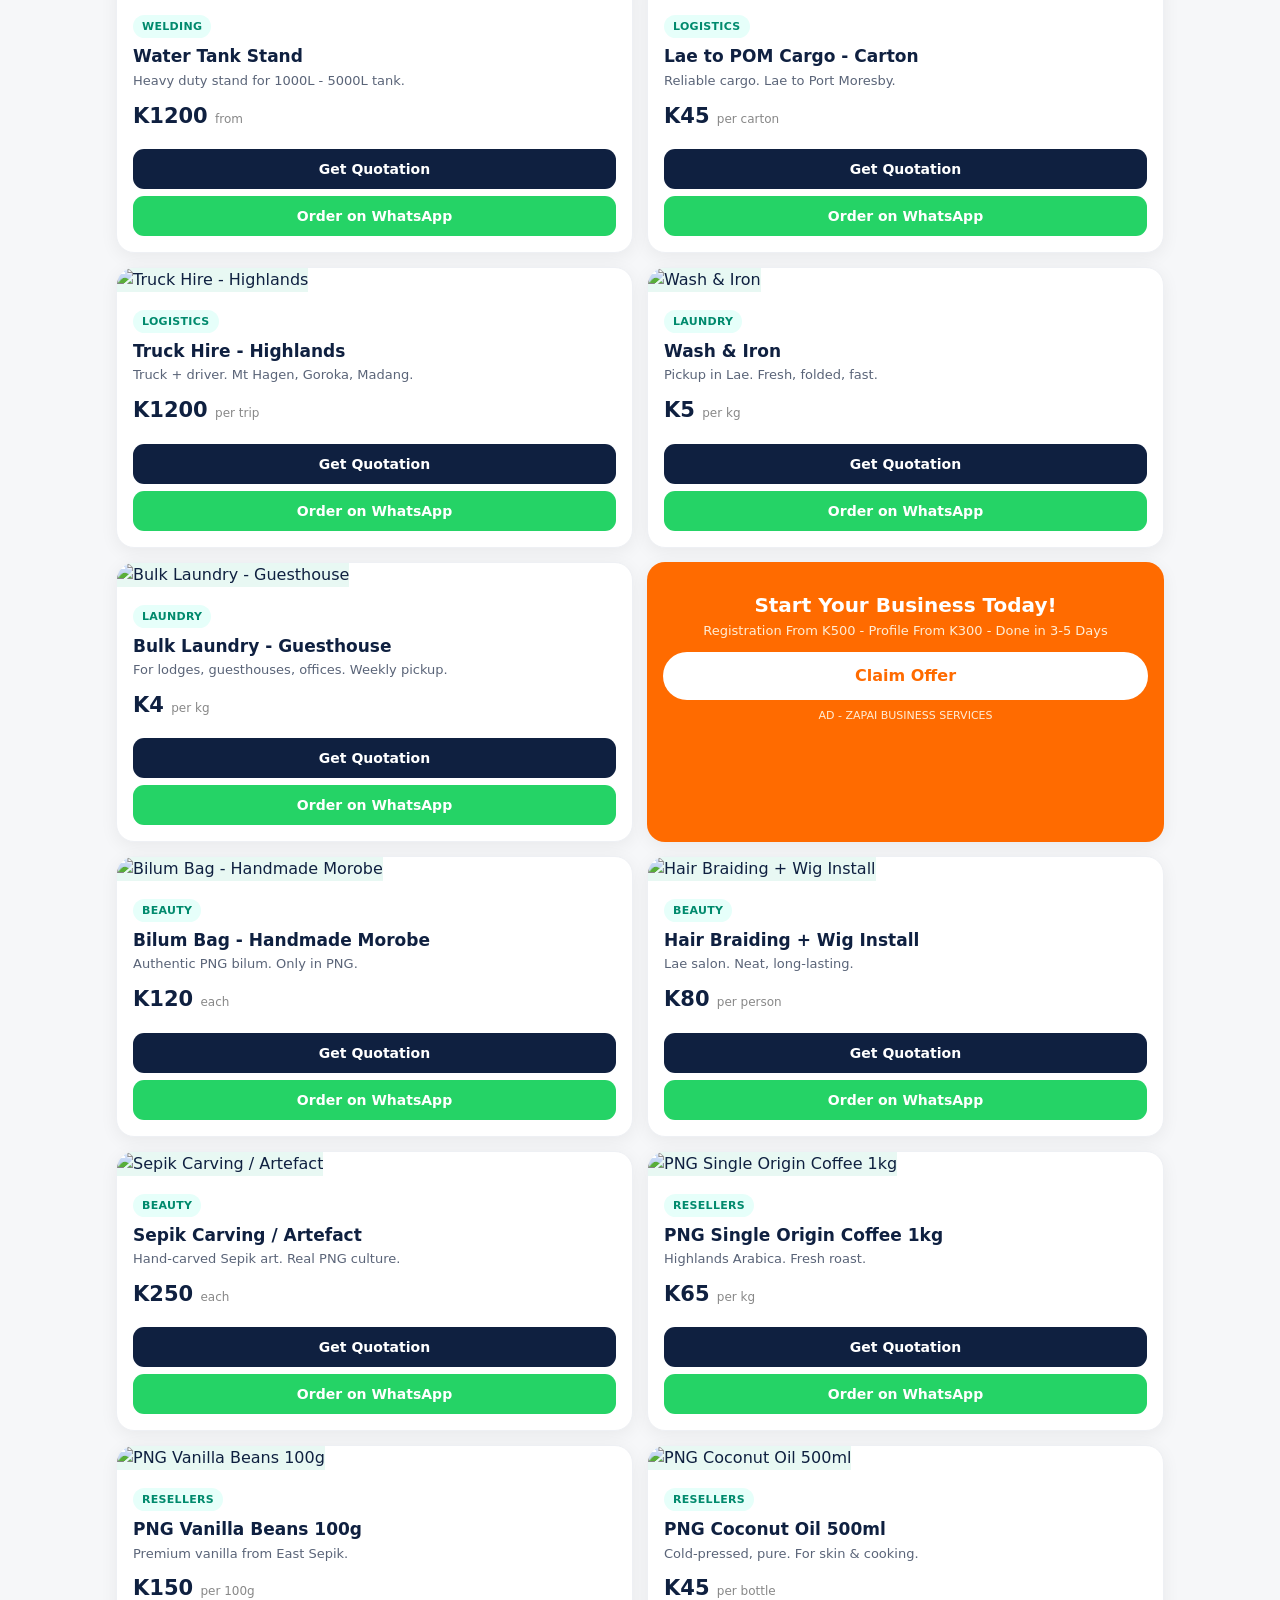
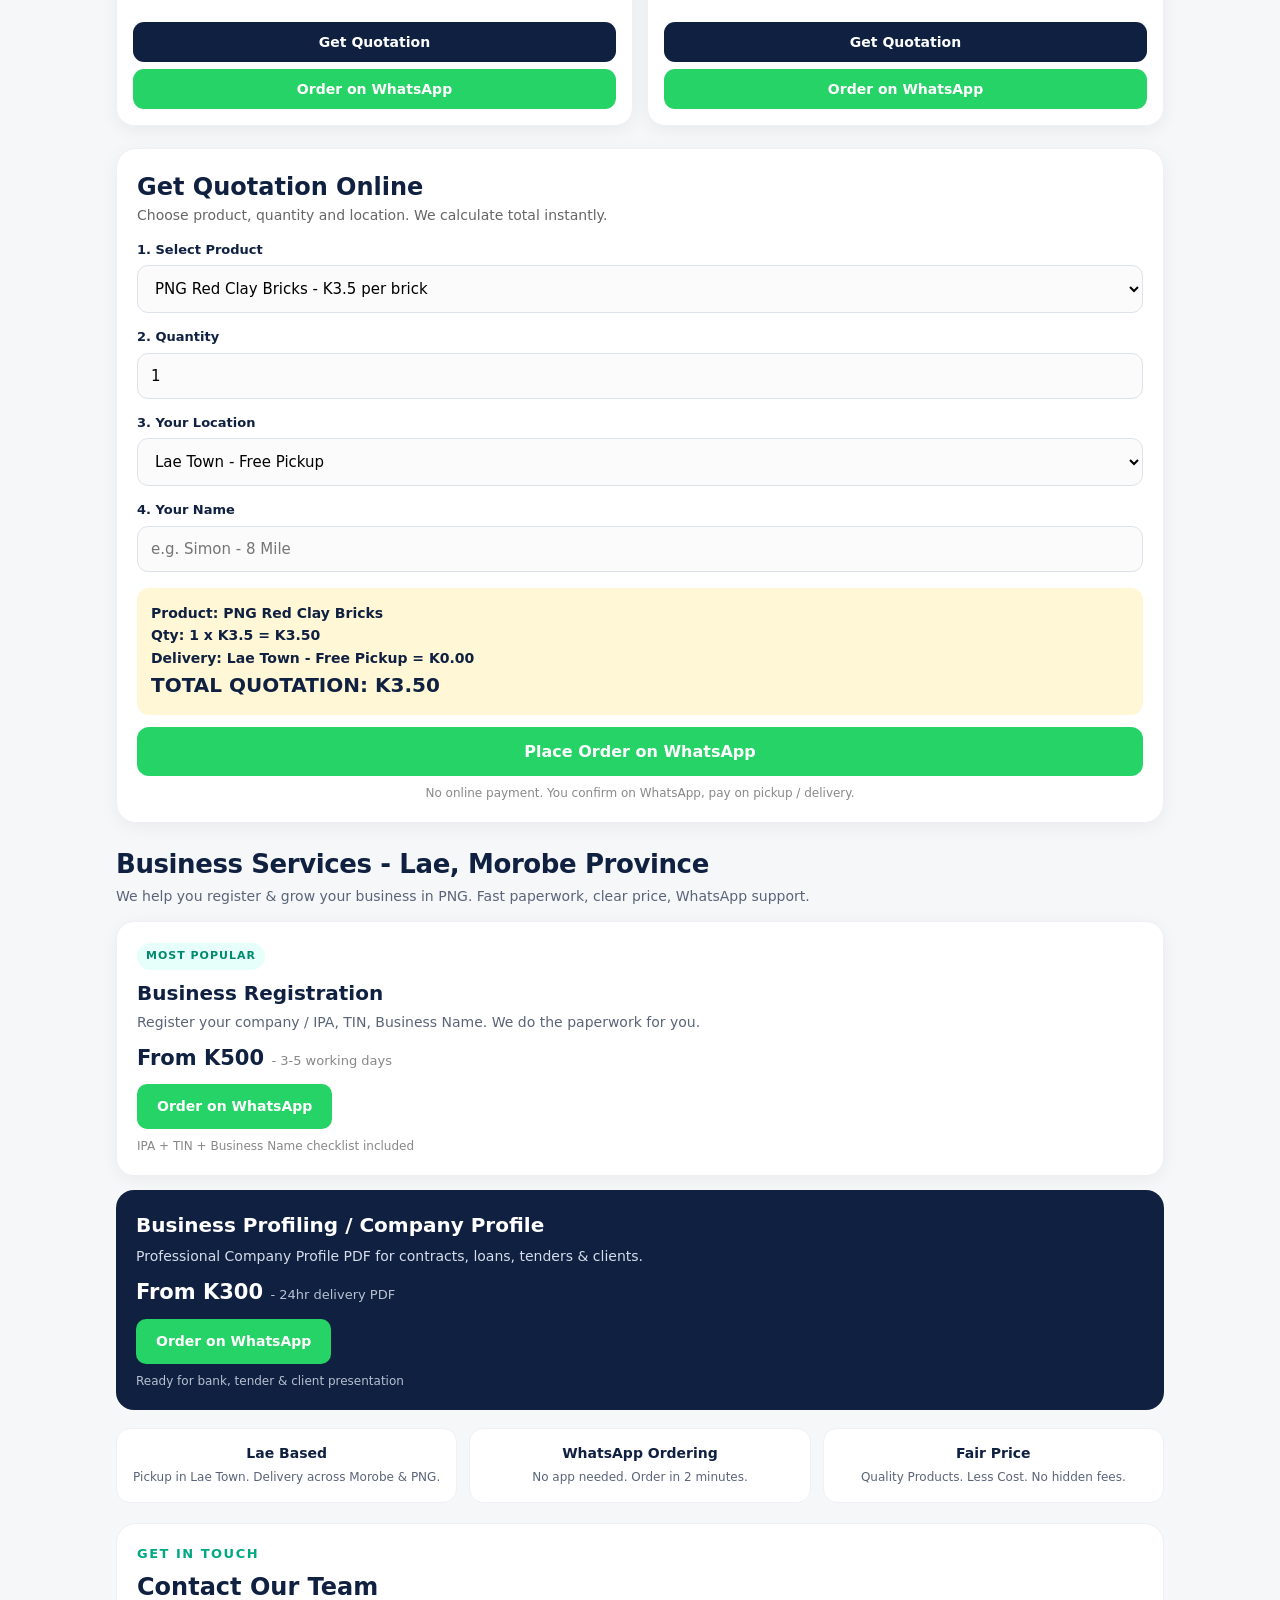
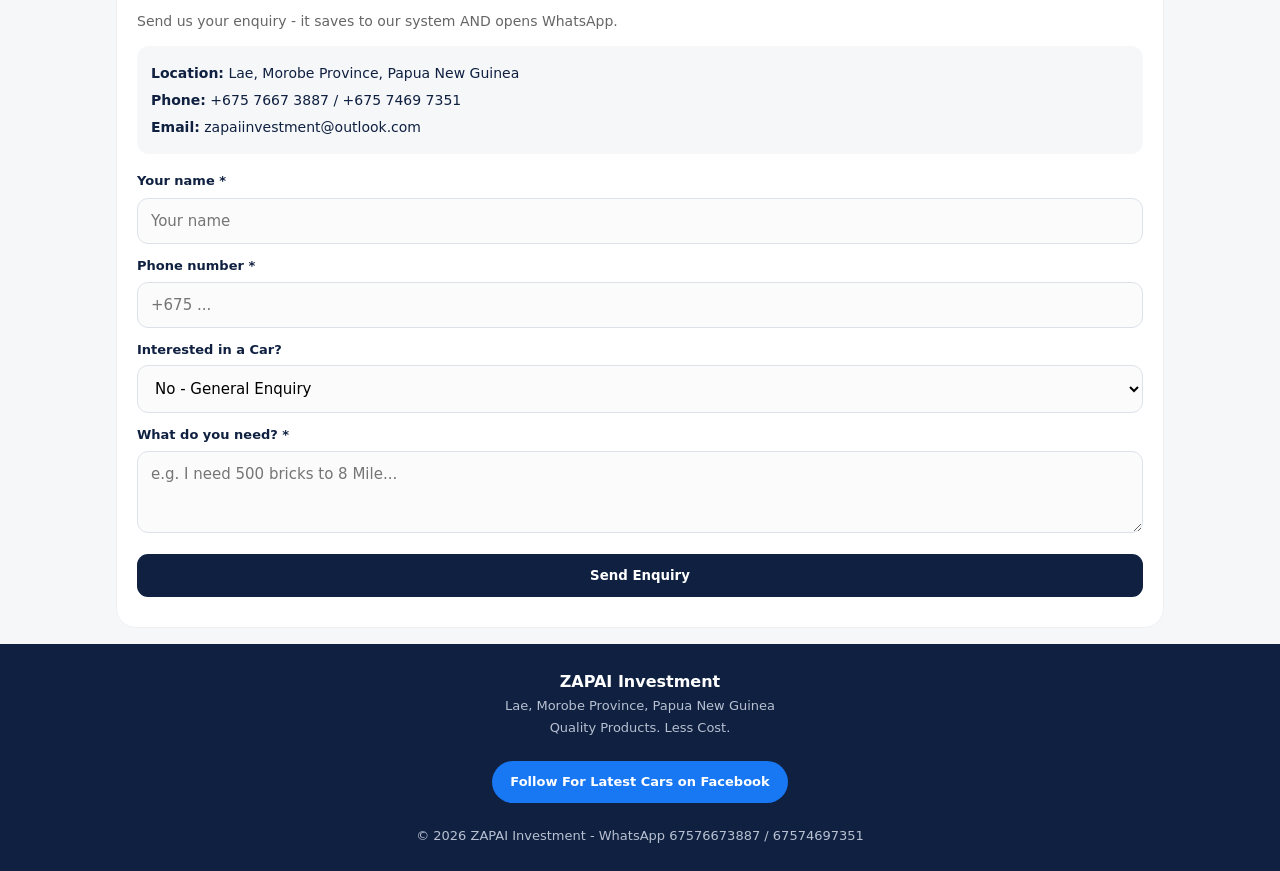
==== commit 2317b415: "Update index.html" ====
--- a/index.html
+++ b/index.html
@@ -42,7 +42,7 @@
 .quote{background:#0f2040;color:#fff}.order{background:#25D366;color:#fff}
 .quoteBox{background:#fff;border-radius:20px;padding:20px;margin-top:22px;border:1px solid #eef0f4;box-shadow:0 4px 18px rgba(0,0,0,.05)}
 .quoteBox label{font-weight:800;font-size:13px;display:block;margin-top:14px}
-.quoteBox select,.quoteBox input,.contact input,.contact textarea{width:100%;padding:13px;border:1px solid #dde2ea;border-radius:11px;margin-top:6px;font-size:15px;background:#fbfbfc}
+.quoteBox select,.quoteBox input,.contact input,.contact textarea,.contact select{width:100%;padding:13px;border:1px solid #dde2ea;border-radius:11px;margin-top:6px;font-size:15px;background:#fbfbfc}
 .total{background:#fff7d6;padding:14px;border-radius:12px;margin-top:16px;font-weight:700;line-height:1.6;font-size:14px}
 .why{display:grid;grid-template-columns:1fr 1fr 1fr;gap:12px;margin-top:18px}
 @media(max-width:640px){.why{grid-template-columns:1fr}}
@@ -56,13 +56,12 @@
 .contact-info{background:#f6f7f9;border-radius:12px;padding:14px;margin:14px 0;line-height:1.9;font-size:14px}
 footer{background:#0f2040;color:#b8c0d1;text-align:center;padding:24px 16px;font-size:13px;line-height:1.7}
 footer b{color:#fff;font-size:16px}
+#formMessage{margin-top:10px;font-weight:700;font-size:14px;color:#0f2040;text-align:center}
 </style>
 </head>
 <body>
 <header><div><b>ZAPAI<span>.</span></b><small>LAE • MOROBE • PNG</small></div><a class="btn wa" href="https://wa.me/67576673887?text=Hello%20ZAPAI%2C%20I%20want%20to%20order" target="_blank">WhatsApp</a></header>
-
 <div class="topbar">Follow us on Facebook for latest cars - <a href="https://www.facebook.com/share/16Mzba6jNiY/" target="_blank">Click Here</a></div>
-
 <div class="hero">
 <h1>Quality Products.<br><span>Less Cost.</span></h1>
 <p>Logistics • Laundry • Welding • Bricks • Construction • Beauty • Business Services<br>Lae, Morobe Province, Papua New Guinea</p>
@@ -70,10 +69,8 @@
 <a class="btn" href="#quote" style="margin-left:6px">Get Quotation</a>
 <div class="trust"><span>Lae Based</span><span>Fast Response on WhatsApp</span><span>Pay on Pickup / Delivery</span></div>
 </div>
-
 <div class="wrap" id="products">
 <div class="car-box"><b>Looking for Cars? Mark X, Land Cruiser & More</b><a href="https://www.facebook.com/share/16Mzba6jNiY/" target="_blank" class="btn" style="background:#1877F2;padding:10px 16px;white-space:nowrap">See Cars on Facebook</a></div>
-
 <h2 class="section-title">Select My Best Products - Only Available in PNG</h2>
 <p class="section-sub">Tap a category to filter. Tap Get Quotation to calculate, then Order on WhatsApp.</p>
 <div class="filters" id="filters">
@@ -87,7 +84,6 @@
 <button onclick="filterCat('Resellers',this)">Resellers</button>
 </div>
 <div class="grid" id="grid"></div>
-
 <div class="quoteBox" id="quote">
 <h2>Get Quotation Online</h2>
 <p style="font-size:14px;color:#666">Choose product, quantity and location. We calculate total instantly.</p>
@@ -106,11 +102,9 @@
 <button class="order" style="width:100%;padding:15px;border:0;border-radius:12px;font-weight:800;font-size:16px;cursor:pointer;margin-top:12px" onclick="orderWA()">Place Order on WhatsApp</button>
 <p style="font-size:12px;color:#888;text-align:center;margin-top:8px">No online payment. You confirm on WhatsApp, pay on pickup / delivery.</p>
 </div>
-
 <div id="business-services" style="margin-top:26px">
 <h2 class="section-title">Business Services - Lae, Morobe Province</h2>
 <p class="section-sub">We help you register & grow your business in PNG. Fast paperwork, clear price, WhatsApp support.</p>
-
 <div class="biz-card white">
 <span class="badge" style="background:#e6fffa;color:#008a6d">MOST POPULAR</span>
 <h3 style="margin:8px 0 4px;font-size:20px">Business Registration</h3>
@@ -119,7 +113,6 @@
 <a href="https://wa.me/67574697351?text=Hi%20ZAPAI%2C%20I%20want%20Business%20Registration" target="_blank" class="btn wa" style="border-radius:10px">Order on WhatsApp</a>
 <p style="font-size:12px;color:#888;margin-top:8px">IPA + TIN + Business Name checklist included</p>
 </div>
-
 <div class="biz-card navy">
 <h3 style="font-size:20px">Business Profiling / Company Profile</h3>
 <p style="color:#d6dcea;font-size:14px;margin-top:6px">Professional Company Profile PDF for contracts, loans, tenders & clients.</p>
@@ -128,32 +121,35 @@
 <p style="font-size:12px;color:#b8c0d1;margin-top:8px">Ready for bank, tender & client presentation</p>
 </div>
 </div>
-
 <div class="why">
 <div><b>Lae Based</b><span>Pickup in Lae Town. Delivery across Morobe & PNG.</span></div>
 <div><b>WhatsApp Ordering</b><span>No app needed. Order in 2 minutes.</span></div>
 <div><b>Fair Price</b><span>Quality Products. Less Cost. No hidden fees.</span></div>
 </div>
-
 <div class="contact" id="contact">
 <h2 style="font-size:13px;letter-spacing:1.5px;color:#00a884">GET IN TOUCH</h2>
 <h3 style="font-size:24px;margin:6px 0">Contact Our Team</h3>
-<p style="color:#666;font-size:14px">Send us your enquiry and tell us what you're looking for.</p>
+<p style="color:#666;font-size:14px">Send us your enquiry - it saves to our system AND opens WhatsApp.</p>
 <div class="contact-info">
 <b>Location:</b> Lae, Morobe Province, Papua New Guinea<br>
 <b>Phone:</b> +675 7667 3887 / +675 7469 7351<br>
 <b>Email:</b> zapaiinvestment@outlook.com
 </div>
-<label style="font-weight:800;font-size:13px">Your name</label><input type="text" id="fName" placeholder="Your name">
-<label style="font-weight:800;font-size:13px;display:block;margin-top:12px">Phone number</label><input type="text" id="fPhone" placeholder="+675 ...">
-<label style="font-weight:800;font-size:13px;display:block;margin-top:12px">What do you need?</label><textarea id="fMsg" rows="3" placeholder="e.g. I need 500 bricks to 8 Mile..."></textarea>
-<button onclick="sendEnquiry()" style="width:100%;padding:14px;background:#0f2040;color:#fff;border:0;border-radius:11px;font-weight:800;margin-top:14px;cursor:pointer">Send Enquiry on WhatsApp</button>
-</div>
-</div>
-
+<label style="font-weight:800;font-size:13px">Your name *</label><input type="text" id="fName" placeholder="Your name">
+<label style="font-weight:800;font-size:13px;display:block;margin-top:12px">Phone number *</label><input type="text" id="fPhone" placeholder="+675 ...">
+<label style="font-weight:800;font-size:13px;display:block;margin-top:12px">Interested in a Car?</label>
+<select id="fCar"><option value="">No - General Enquiry</option><option value="Mark X">Mark X</option><option value="Land Cruiser">Land Cruiser</option><option value="Hilux">Hilux</option><option value="Other Car">Other Car</option></select>
+<label style="font-weight:800;font-size:13px;display:block;margin-top:12px">What do you need? *</label><textarea id="fMsg" rows="3" placeholder="e.g. I need 500 bricks to 8 Mile..."></textarea>
+<button onclick="sendEnquiry()" id="enquiryBtn" style="width:100%;padding:14px;background:#0f2040;color:#fff;border:0;border-radius:11px;font-weight:800;margin-top:14px;cursor:pointer">Send Enquiry</button>
+<div id="formMessage"></div>
+</div>
+</div>
 <footer><b>ZAPAI Investment</b><br>Lae, Morobe Province, Papua New Guinea<br>Quality Products. Less Cost.<br><br><a href="https://www.facebook.com/share/16Mzba6jNiY/" target="_blank" style="color:#fff;background:#1877F2;padding:10px 18px;border-radius:999px;font-weight:800;display:inline-block">Follow For Latest Cars on Facebook</a><br><br><span>© 2026 ZAPAI Investment - WhatsApp 67576673887 / 67574697351</span></footer>
-
 <script>
+const ZAPAI_CONFIG = {
+  SUPABASE_URL: "https://pexbgqyqamnbzjzgqxvb.supabase.co",
+  SUPABASE_KEY: "sb_publishable_G_9TK4ueHJBBORUI8f5LTg_IX2tltY6"
+};
 const products=[
 {id:1,cat:"Bricks",name:"PNG Red Clay Bricks",desc:"Strong local red bricks. Perfect for houses, fences.",price:3.5,unit:"per brick",img:"https://images.unsplash.com/photo-1518709268805-4e9042af9f23?w=600"},
 {id:2,cat:"Bricks",name:"Concrete Blocks 6 inch",desc:"Standard 6 inch block for foundation & walls.",price:5,unit:"per block",img:"https://images.unsplash.com/photo-1581094794329-c8112a89af12?w=600"},
@@ -215,51 +211,56 @@
   return {p, q, del, total, locText};
 }
 function selectProduct(id){document.getElementById('pSelect').value=id;calc();document.getElementById('quote').scrollIntoView({behavior:'smooth'});}
-function quickOrder(id){
-  selectProduct(id);
-  orderWA();
-}
+function quickOrder(id){ selectProduct(id); orderWA(); }
 function orderWA(){
   const r = calc();
   if (!r) return;
   const name = document.getElementById('cname').value.trim() || 'Customer';
-  const msg =
-    `Hello ZAPAI, I want to order:
-
-Product: ${r.p.name}
-Quantity: ${r.q}
-Unit price: K${r.p.price}
-Subtotal: K${(r.p.price * r.q).toFixed(2)}
-Delivery: ${r.locText}
-Delivery charge: K${r.del.toFixed(2)}
-Estimated total: K${r.total.toFixed(2)}
-
-Customer name / area: ${name}
-
-Please confirm availability and final price.`;
-  window.open(
-    `https://wa.me/67576673887?text=${encodeURIComponent(msg)}`,
-    '_blank',
-    'noopener,noreferrer'
-  );
-}
-function sendEnquiry(){
-  const n = document.getElementById('fName').value.trim() || 'Customer';
-  const ph = document.getElementById('fPhone').value.trim() || 'Not provided';
-  const m = document.getElementById('fMsg').value.trim() || 'I need a quotation';
-  const msg =
-    `Hello ZAPAI Investment.
-
-Name: ${n}
-Phone: ${ph}
-
-Enquiry:
-${m}`;
-  window.open(
-    `https://wa.me/67576673887?text=${encodeURIComponent(msg)}`,
-    '_blank',
-    'noopener,noreferrer'
-  );
+  const msg = `Hello ZAPAI, I want to order:\n\nProduct: ${r.p.name}\nQuantity: ${r.q}\nUnit price: K${r.p.price}\nSubtotal: K${(r.p.price * r.q).toFixed(2)}\nDelivery: ${r.locText}\nDelivery charge: K${r.del.toFixed(2)}\nEstimated total: K${r.total.toFixed(2)}\n\nCustomer name / area: ${name}\n\nPlease confirm availability and final price.`;
+  window.open(`https://wa.me/67576673887?text=${encodeURIComponent(msg)}`,'_blank','noopener,noreferrer');
+}
+async function sendEnquiry() {
+  const n = document.getElementById('fName').value.trim();
+  const ph = document.getElementById('fPhone').value.trim();
+  const car = document.getElementById('fCar').value || "";
+  const m = document.getElementById('fMsg').value.trim();
+  const msgEl = document.getElementById('formMessage');
+  const btn = document.getElementById('enquiryBtn');
+  if (!n || !ph || !m) {
+    msgEl.textContent = "Please complete name, phone and message.";
+    return;
+  }
+  const waMsg = `Hello ZAPAI Investment.\n\n` + `Name: ${n}\n` + `Phone: ${ph}\n` + `Car Interest: ${car || "None"}\n\n` + `Enquiry:\n${m}`;
+  const waUrl = `https://wa.me/67576673887?text=${encodeURIComponent(waMsg)}`;
+  const waWindow = window.open(waUrl, "_blank");
+  btn.disabled = true;
+  btn.textContent = "Sending...";
+  msgEl.textContent = "Submitting your enquiry...";
+  try {
+    const res = await fetch(ZAPAI_CONFIG.SUPABASE_URL + "/rest/v1/inquiries", {
+      method: "POST",
+      headers: { "Content-Type": "application/json", "apikey": ZAPAI_CONFIG.SUPABASE_KEY, "Authorization": "Bearer " + ZAPAI_CONFIG.SUPABASE_KEY, "Prefer": "return=minimal" },
+      body: JSON.stringify({ name: n, phone: ph, car_interest: car, message: m })
+    });
+    if (!res.ok) {
+      const errorText = await res.text();
+      throw new Error(errorText || "Database rejected the enquiry.");
+    }
+    msgEl.textContent = "Success! Your enquiry was saved. WhatsApp has been opened.";
+    document.getElementById('fName').value = "";
+    document.getElementById('fPhone').value = "";
+    document.getElementById('fCar').value = "";
+    document.getElementById('fMsg').value = "";
+  } catch (error) {
+    console.error("ZAPAI enquiry error:", error);
+    msgEl.textContent = "WhatsApp was opened, but the enquiry was NOT saved to our database. Please try again later or contact us on WhatsApp.";
+  } finally {
+    btn.disabled = false;
+    btn.textContent = "Send Enquiry";
+  }
+  if (!waWindow) {
+    msgEl.textContent += " If WhatsApp did not open, please allow pop-ups or contact us directly on +675 7667 3887.";
+  }
 }
 render(); fillSelect(); calc();
 </script>
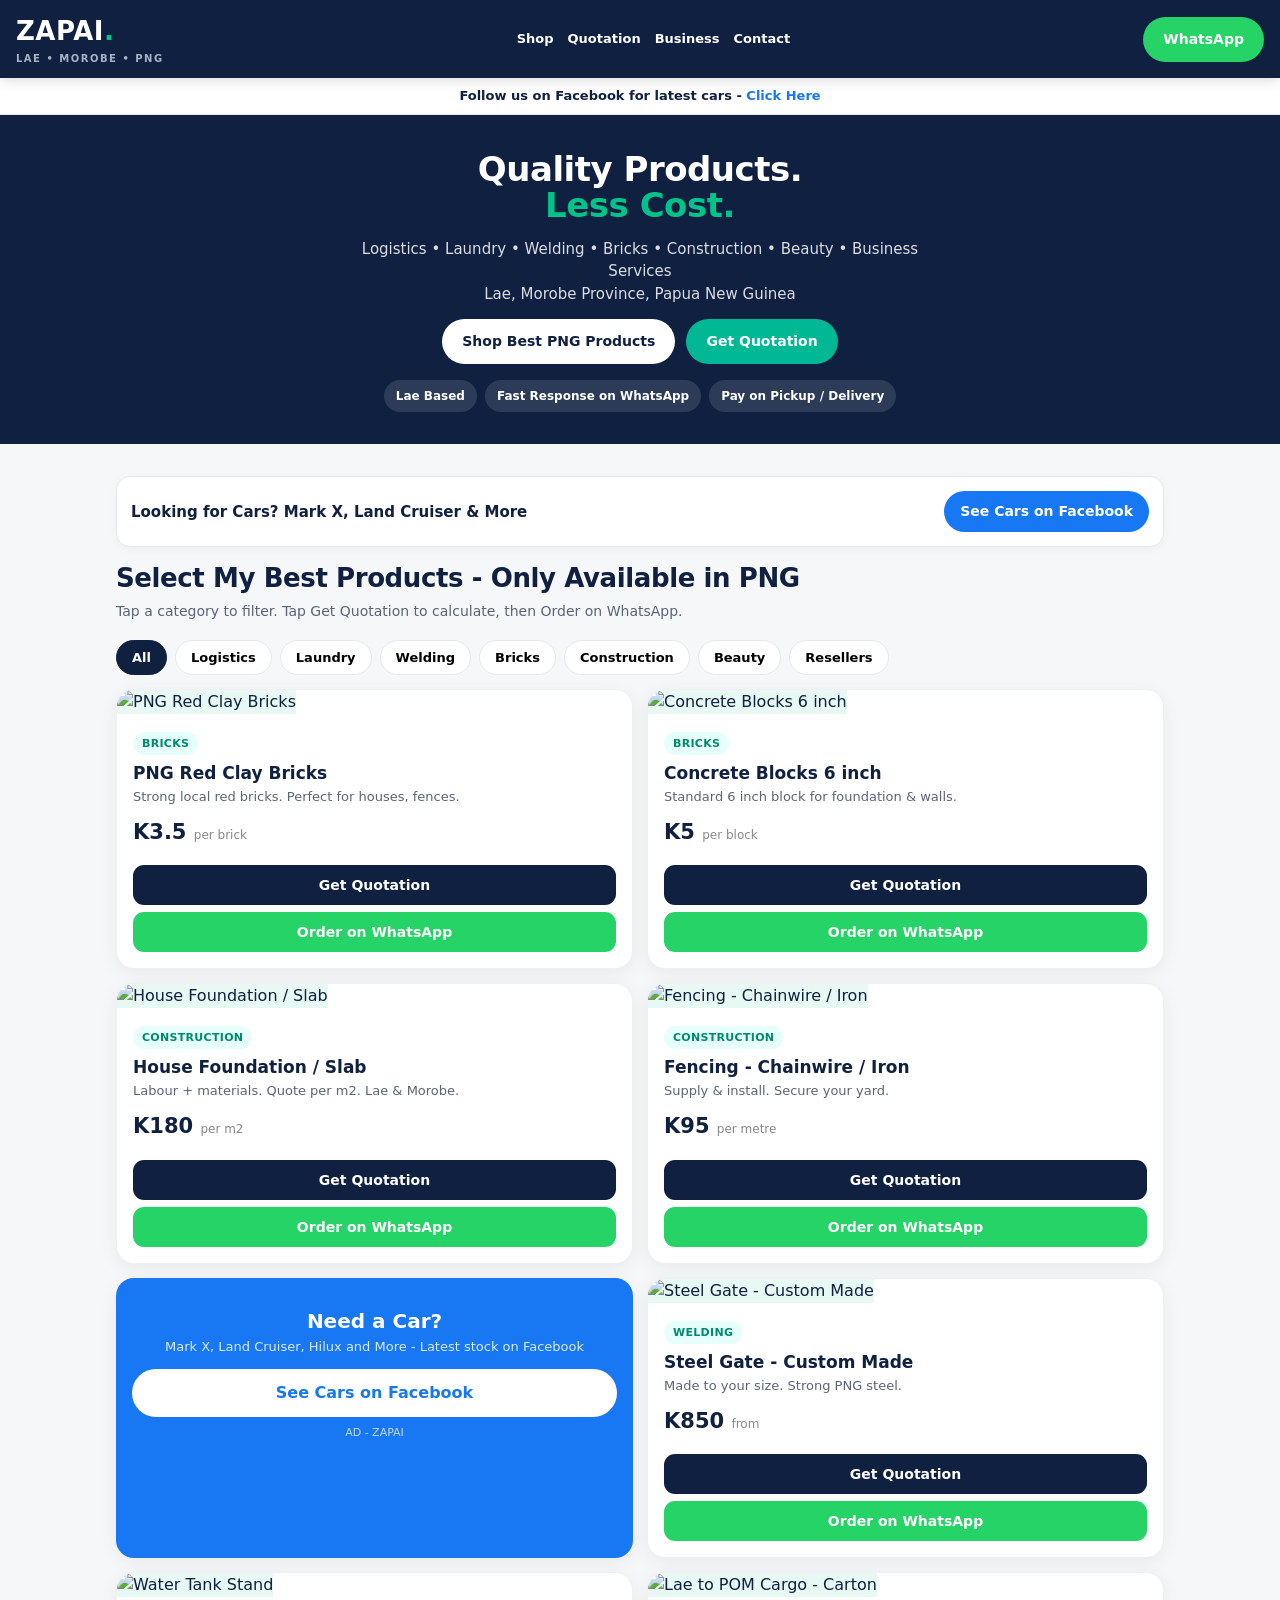
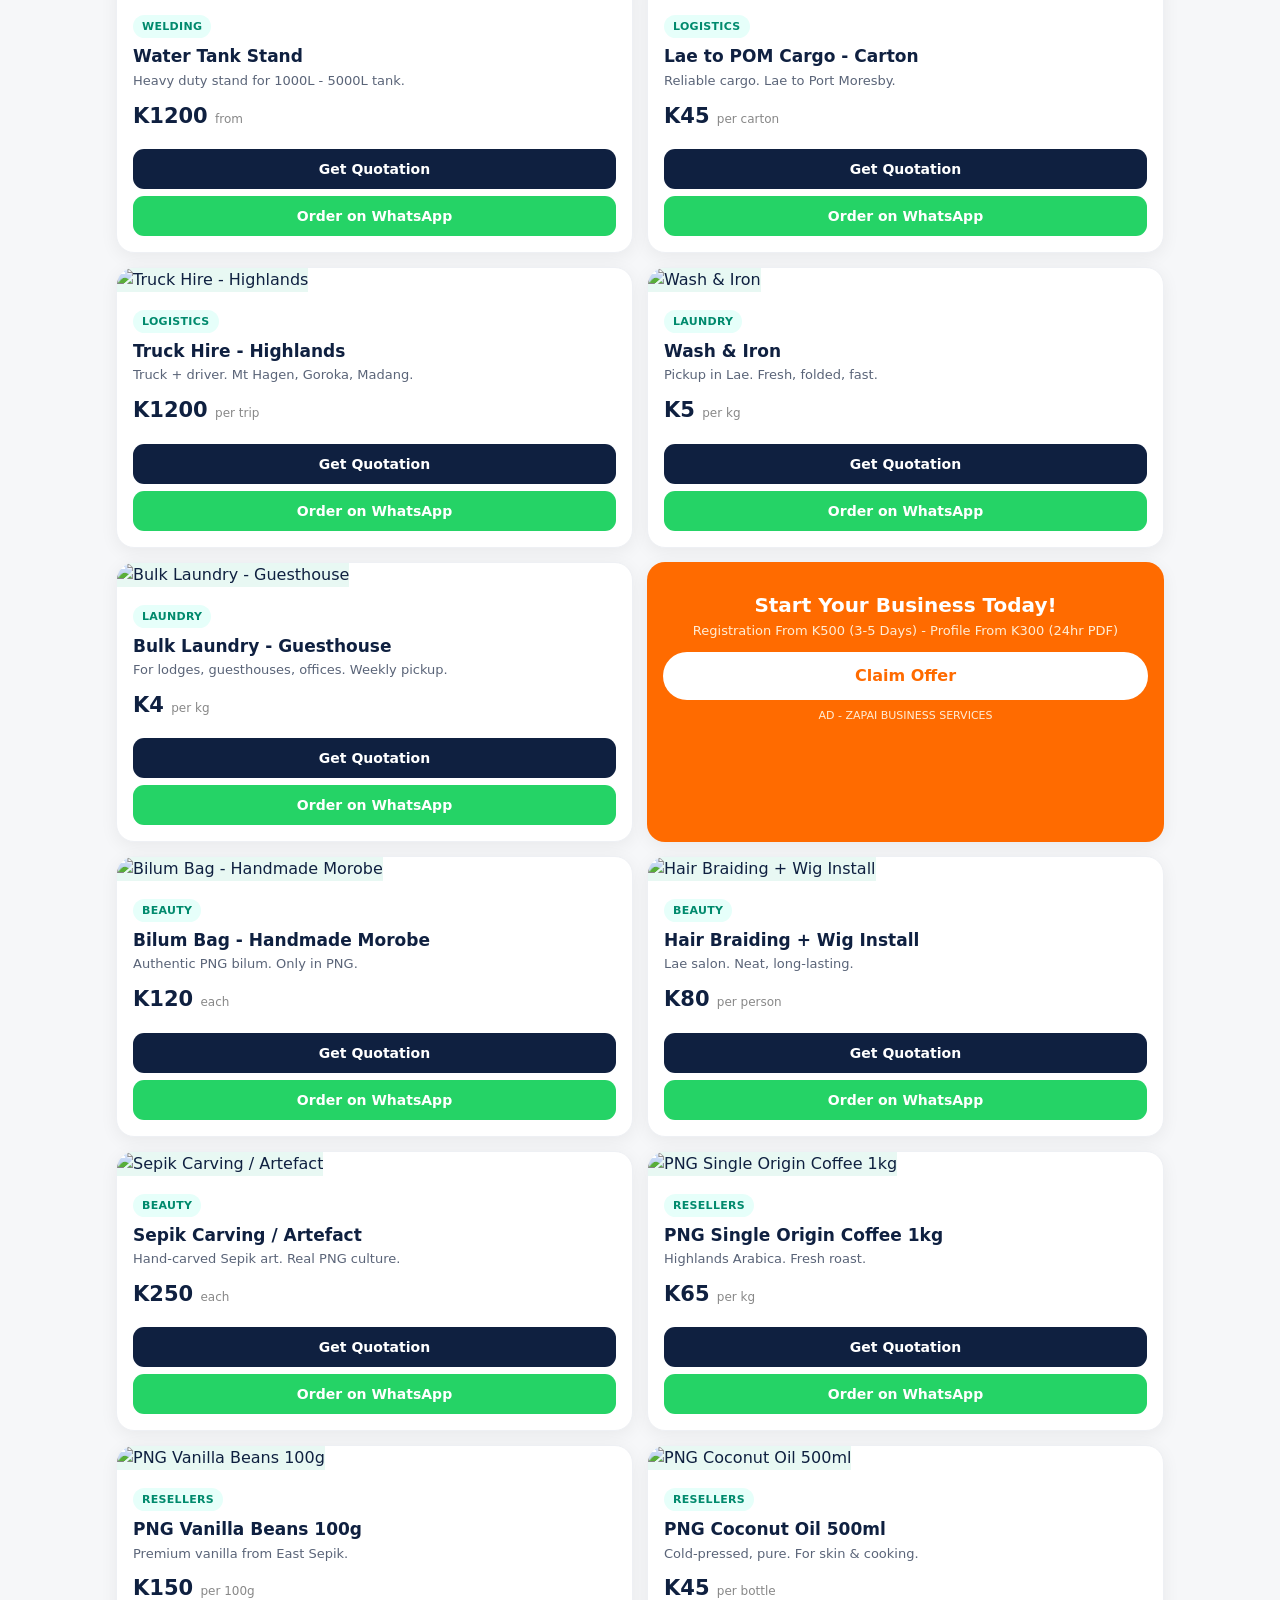
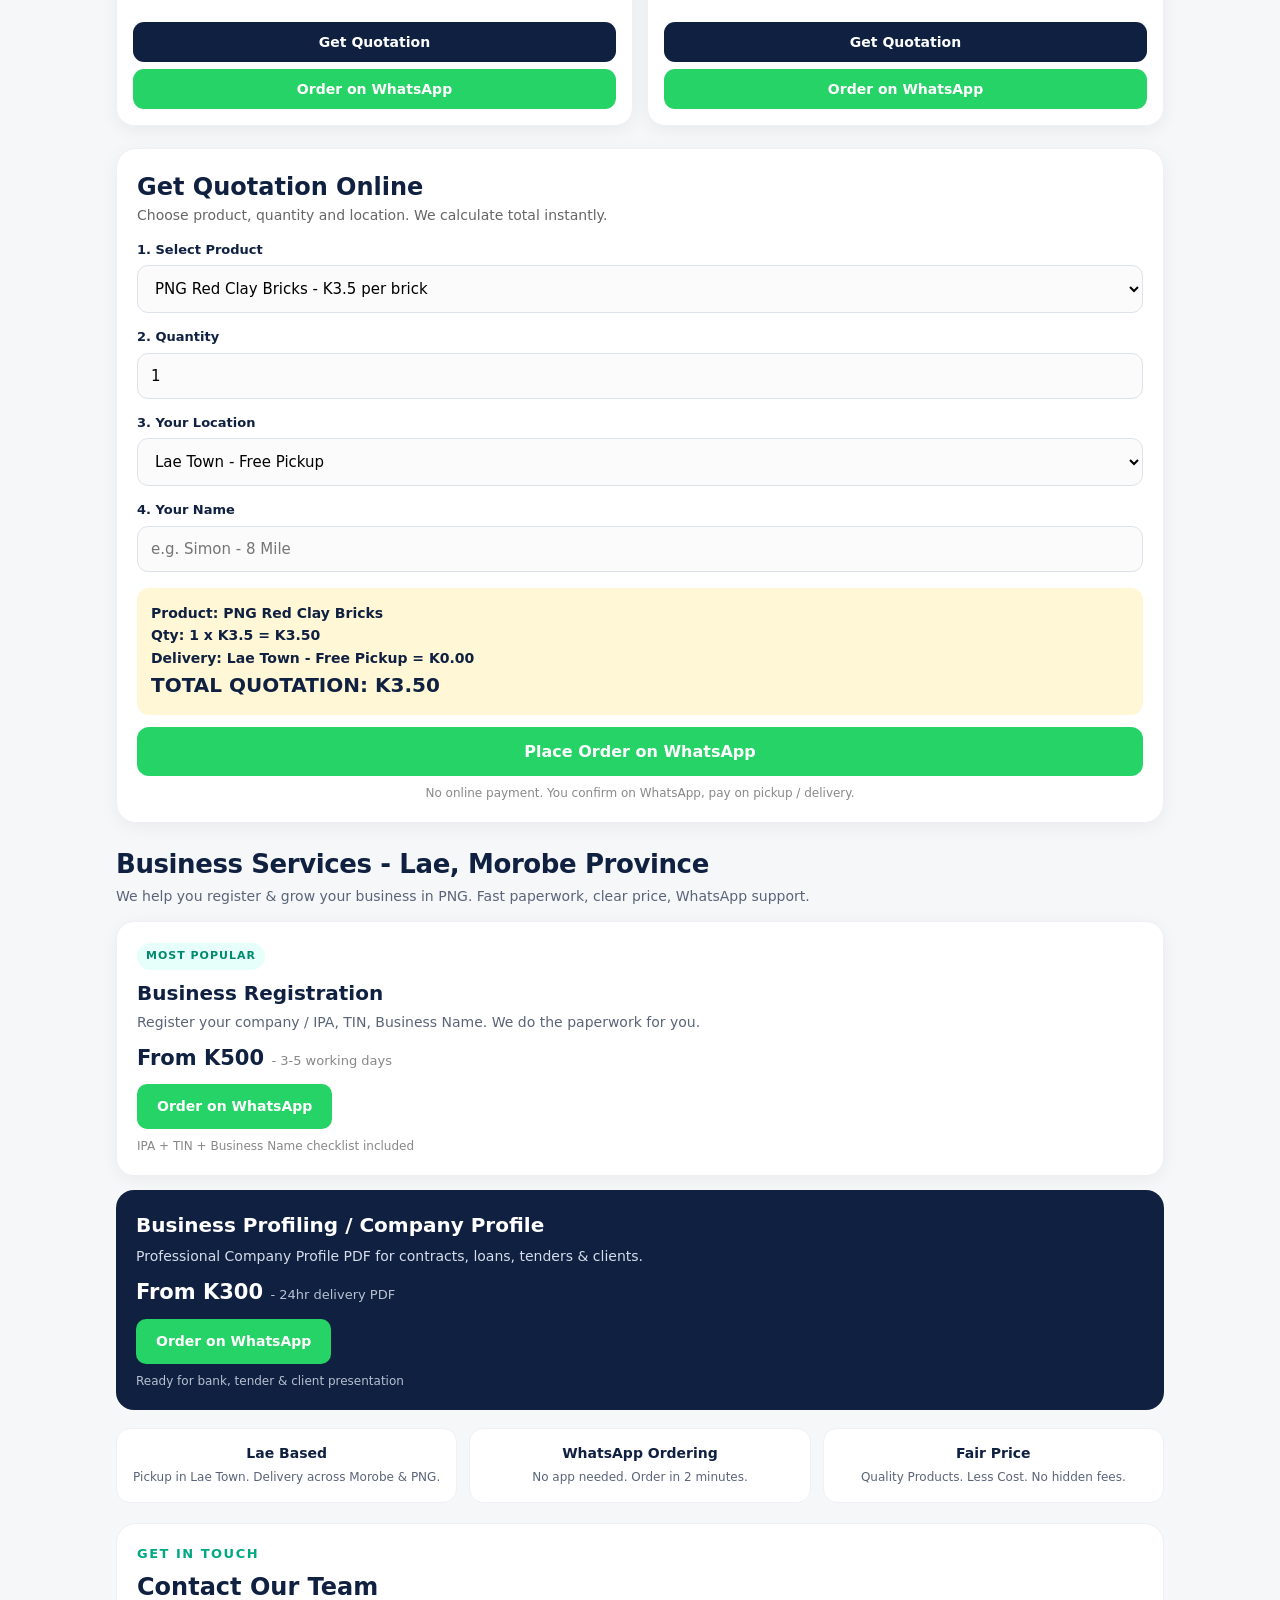
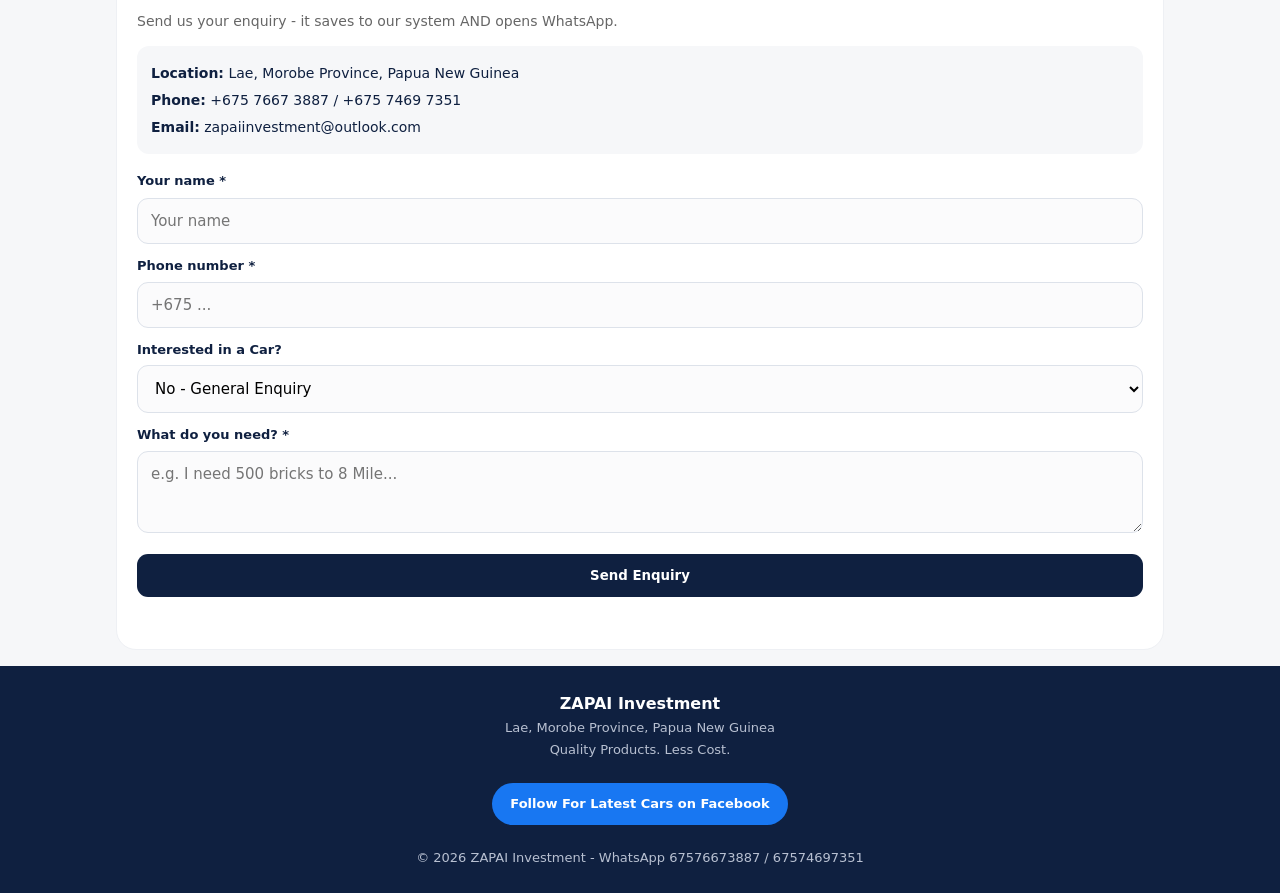
==== commit fe6ca42e: "Update index.html Add main page." ====
--- a/index.html
+++ b/index.html
@@ -14,6 +14,10 @@
 header small{display:block;font-size:10px;letter-spacing:1.5px;color:#a8b2c5;font-weight:700}
 .btn{display:inline-block;background:#00b894;color:#fff;padding:12px 20px;border-radius:999px;font-weight:800;font-size:14px;text-align:center}
 .btn.white{background:#fff;color:#0f2040}.btn.wa{background:#25D366}.btn.dark{background:#0f2040}
+#menuToggle{background:transparent;border:1px solid rgba(255,255,255,.4);color:#fff;padding:8px 12px;border-radius:8px;font-weight:800;cursor:pointer;font-size:18px;display:none}
+nav#mainNav{display:flex;gap:14px;align-items:center}
+nav#mainNav a{color:#fff;font-weight:700;font-size:13px}
+@media(max-width:760px){#menuToggle{display:block}nav#mainNav{display:none;position:absolute;top:100%;left:0;right:0;background:#0f2040;flex-direction:column;padding:14px}nav#mainNav.active{display:flex}}
 .topbar{background:#fff;border-bottom:1px solid #e5e8ef;text-align:center;padding:8px;font-size:13px;font-weight:600}
 .topbar a{color:#1877F2}
 .hero{background:#0f2040;color:#fff;padding:36px 16px 32px;text-align:center}
@@ -56,12 +60,16 @@
 .contact-info{background:#f6f7f9;border-radius:12px;padding:14px;margin:14px 0;line-height:1.9;font-size:14px}
 footer{background:#0f2040;color:#b8c0d1;text-align:center;padding:24px 16px;font-size:13px;line-height:1.7}
 footer b{color:#fff;font-size:16px}
-#formMessage{margin-top:10px;font-weight:700;font-size:14px;color:#0f2040;text-align:center}
+#formMessage{margin-top:12px;font-weight:700;font-size:14px;color:#0f2040;text-align:center;min-height:20px}
+.honeypot{position:absolute;left:-9999px;opacity:0;height:0;width:0}
 </style>
 </head>
 <body>
-<header><div><b>ZAPAI<span>.</span></b><small>LAE • MOROBE • PNG</small></div><a class="btn wa" href="https://wa.me/67576673887?text=Hello%20ZAPAI%2C%20I%20want%20to%20order" target="_blank">WhatsApp</a></header>
-<div class="topbar">Follow us on Facebook for latest cars - <a href="https://www.facebook.com/share/16Mzba6jNiY/" target="_blank">Click Here</a></div>
+<header><div><b>ZAPAI<span>.</span></b><small>LAE • MOROBE • PNG</small></div>
+<nav id="mainNav"><a href="#products">Shop</a><a href="#quote">Quotation</a><a href="#business-services">Business</a><a href="#contact">Contact</a></nav>
+<div style="display:flex;gap:8px;align-items:center"><a class="btn wa" href="https://wa.me/67576673887?text=Hello%20ZAPAI%2C%20I%20want%20to%20order" target="_blank" rel="noopener noreferrer">WhatsApp</a><button id="menuToggle" aria-label="Menu">☰</button></div>
+</header>
+<div class="topbar">Follow us on Facebook for latest cars - <a href="https://www.facebook.com/share/16Mzba6jNiY/" target="_blank" rel="noopener noreferrer">Click Here</a></div>
 <div class="hero">
 <h1>Quality Products.<br><span>Less Cost.</span></h1>
 <p>Logistics • Laundry • Welding • Bricks • Construction • Beauty • Business Services<br>Lae, Morobe Province, Papua New Guinea</p>
@@ -70,7 +78,7 @@
 <div class="trust"><span>Lae Based</span><span>Fast Response on WhatsApp</span><span>Pay on Pickup / Delivery</span></div>
 </div>
 <div class="wrap" id="products">
-<div class="car-box"><b>Looking for Cars? Mark X, Land Cruiser & More</b><a href="https://www.facebook.com/share/16Mzba6jNiY/" target="_blank" class="btn" style="background:#1877F2;padding:10px 16px;white-space:nowrap">See Cars on Facebook</a></div>
+<div class="car-box"><b>Looking for Cars? Mark X, Land Cruiser & More</b><a href="https://www.facebook.com/share/16Mzba6jNiY/" target="_blank" rel="noopener noreferrer" class="btn" style="background:#1877F2;padding:10px 16px;white-space:nowrap">See Cars on Facebook</a></div>
 <h2 class="section-title">Select My Best Products - Only Available in PNG</h2>
 <p class="section-sub">Tap a category to filter. Tap Get Quotation to calculate, then Order on WhatsApp.</p>
 <div class="filters" id="filters">
@@ -110,14 +118,14 @@
 <h3 style="margin:8px 0 4px;font-size:20px">Business Registration</h3>
 <p style="color:#5a6478;font-size:14px">Register your company / IPA, TIN, Business Name. We do the paperwork for you.</p>
 <p style="font-weight:800;font-size:21px;margin:10px 0">From K500 <span style="font-weight:400;font-size:13px;color:#888">- 3-5 working days</span></p>
-<a href="https://wa.me/67574697351?text=Hi%20ZAPAI%2C%20I%20want%20Business%20Registration" target="_blank" class="btn wa" style="border-radius:10px">Order on WhatsApp</a>
+<a href="https://wa.me/67574697351?text=Hi%20ZAPAI%2C%20I%20want%20Business%20Registration" target="_blank" rel="noopener noreferrer" class="btn wa" style="border-radius:10px">Order on WhatsApp</a>
 <p style="font-size:12px;color:#888;margin-top:8px">IPA + TIN + Business Name checklist included</p>
 </div>
 <div class="biz-card navy">
 <h3 style="font-size:20px">Business Profiling / Company Profile</h3>
 <p style="color:#d6dcea;font-size:14px;margin-top:6px">Professional Company Profile PDF for contracts, loans, tenders & clients.</p>
 <p style="font-weight:800;font-size:21px;margin:10px 0">From K300 <span style="font-weight:400;font-size:13px;color:#b8c0d1">- 24hr delivery PDF</span></p>
-<a href="https://wa.me/67574697351?text=Hi%20ZAPAI%2C%20I%20want%20Business%20Profiling" target="_blank" class="btn wa" style="border-radius:10px">Order on WhatsApp</a>
+<a href="https://wa.me/67574697351?text=Hi%20ZAPAI%2C%20I%20want%20Business%20Profiling" target="_blank" rel="noopener noreferrer" class="btn wa" style="border-radius:10px">Order on WhatsApp</a>
 <p style="font-size:12px;color:#b8c0d1;margin-top:8px">Ready for bank, tender & client presentation</p>
 </div>
 </div>
@@ -135,21 +143,25 @@
 <b>Phone:</b> +675 7667 3887 / +675 7469 7351<br>
 <b>Email:</b> zapaiinvestment@outlook.com
 </div>
-<label style="font-weight:800;font-size:13px">Your name *</label><input type="text" id="fName" placeholder="Your name">
-<label style="font-weight:800;font-size:13px;display:block;margin-top:12px">Phone number *</label><input type="text" id="fPhone" placeholder="+675 ...">
-<label style="font-weight:800;font-size:13px;display:block;margin-top:12px">Interested in a Car?</label>
-<select id="fCar"><option value="">No - General Enquiry</option><option value="Mark X">Mark X</option><option value="Land Cruiser">Land Cruiser</option><option value="Hilux">Hilux</option><option value="Other Car">Other Car</option></select>
-<label style="font-weight:800;font-size:13px;display:block;margin-top:12px">What do you need? *</label><textarea id="fMsg" rows="3" placeholder="e.g. I need 500 bricks to 8 Mile..."></textarea>
-<button onclick="sendEnquiry()" id="enquiryBtn" style="width:100%;padding:14px;background:#0f2040;color:#fff;border:0;border-radius:11px;font-weight:800;margin-top:14px;cursor:pointer">Send Enquiry</button>
-<div id="formMessage"></div>
-</div>
-</div>
-<footer><b>ZAPAI Investment</b><br>Lae, Morobe Province, Papua New Guinea<br>Quality Products. Less Cost.<br><br><a href="https://www.facebook.com/share/16Mzba6jNiY/" target="_blank" style="color:#fff;background:#1877F2;padding:10px 18px;border-radius:999px;font-weight:800;display:inline-block">Follow For Latest Cars on Facebook</a><br><br><span>© 2026 ZAPAI Investment - WhatsApp 67576673887 / 67574697351</span></footer>
+<form id="enquiryForm">
+<input type="text" name="website" class="honeypot" tabindex="-1" autocomplete="off" aria-hidden="true">
+<label style="font-weight:800;font-size:13px">Your name *</label><input type="text" id="fName" name="name" placeholder="Your name" required>
+<label style="font-weight:800;font-size:13px;display:block;margin-top:12px">Phone number *</label><input type="text" id="fPhone" name="phone" placeholder="+675 ..." required>
+<label style="font-weight:800;font-size:13px;display:block;margin-top:12px">Interested in a Car?</label><select id="carInterest" name="car_interest"><option value="">No - General Enquiry</option><option value="Mark X">Mark X</option><option value="Land Cruiser">Land Cruiser</option><option value="Hilux">Hilux</option><option value="Other Car">Other Car</option></select>
+<label style="font-weight:800;font-size:13px;display:block;margin-top:12px">What do you need? *</label><textarea id="fMsg" name="message" rows="3" placeholder="e.g. I need 500 bricks to 8 Mile..." required></textarea>
+<button type="submit" style="width:100%;padding:14px;background:#0f2040;color:#fff;border:0;border-radius:11px;font-weight:800;margin-top:14px;cursor:pointer">Send Enquiry</button>
+<div id="formMessage" role="status" aria-live="polite"></div>
+</form>
+</div>
+</div>
+<footer><b>ZAPAI Investment</b><br>Lae, Morobe Province, Papua New Guinea<br>Quality Products. Less Cost.<br><br><a href="https://www.facebook.com/share/16Mzba6jNiY/" target="_blank" rel="noopener noreferrer" style="color:#fff;background:#1877F2;padding:10px 18px;border-radius:999px;font-weight:800;display:inline-block">Follow For Latest Cars on Facebook</a><br><br><span>© <span id="year">2026</span> ZAPAI Investment - WhatsApp 67576673887 / 67574697351</span></footer>
 <script>
-const ZAPAI_CONFIG = {
+window.ZAPAI_CONFIG = {
   SUPABASE_URL: "https://pexbgqyqamnbzjzgqxvb.supabase.co",
   SUPABASE_KEY: "sb_publishable_G_9TK4ueHJBBORUI8f5LTg_IX2tltY6"
 };
+</script>
+<script>
 const products=[
 {id:1,cat:"Bricks",name:"PNG Red Clay Bricks",desc:"Strong local red bricks. Perfect for houses, fences.",price:3.5,unit:"per brick",img:"https://images.unsplash.com/photo-1518709268805-4e9042af9f23?w=600"},
 {id:2,cat:"Bricks",name:"Concrete Blocks 6 inch",desc:"Standard 6 inch block for foundation & walls.",price:5,unit:"per block",img:"https://images.unsplash.com/photo-1581094794329-c8112a89af12?w=600"},
@@ -175,10 +187,10 @@
   const list = products.filter(p=>currentCat==='all'||p.cat===currentCat);
   list.forEach((p,i)=>{
     if(i==4){
-      grid.innerHTML+=`<div class="card" style="background:#1877F2;color:white;border:0;"><div class="pad" style="text-align:center;padding:22px 16px;"><h3 style="color:white;font-size:20px;">Need a Car?</h3><p style="color:#dbeafe;">Mark X, Land Cruiser, Hilux and More - Latest stock on Facebook</p><a href="https://www.facebook.com/share/16Mzba6jNiY/" target="_blank" style="background:white;color:#1877F2;padding:12px 18px;border-radius:999px;font-weight:800;display:block;margin-top:12px;text-decoration:none;">See Cars on Facebook</a><p style="color:#bfdbfe;font-size:11px;margin-top:8px;">AD - ZAPAI</p></div></div>`;
+      grid.innerHTML+=`<div class="card" style="background:#1877F2;color:white;border:0;"><div class="pad" style="text-align:center;padding:22px 16px;"><h3 style="color:white;font-size:20px;">Need a Car?</h3><p style="color:#dbeafe;">Mark X, Land Cruiser, Hilux and More - Latest stock on Facebook</p><a href="https://www.facebook.com/share/16Mzba6jNiY/" target="_blank" rel="noopener noreferrer" style="background:white;color:#1877F2;padding:12px 18px;border-radius:999px;font-weight:800;display:block;margin-top:12px;text-decoration:none;">See Cars on Facebook</a><p style="color:#bfdbfe;font-size:11px;margin-top:8px;">AD - ZAPAI</p></div></div>`;
     }
     if(i==10){
-      grid.innerHTML+=`<div class="card" style="background:#ff6b00;color:white;border:0;"><div class="pad" style="text-align:center;padding:22px 16px;"><h3 style="color:white;font-size:20px;">Start Your Business Today!</h3><p style="color:#ffedd5;">Registration From K500 - Profile From K300 - Done in 3-5 Days</p><a href="https://wa.me/67574697351?text=Hi ZAPAI, I want Business Registration" target="_blank" style="background:white;color:#ff6b00;padding:12px 18px;border-radius:999px;font-weight:800;display:block;margin-top:12px;text-decoration:none;">Claim Offer</a><p style="color:#ffedd5;font-size:11px;margin-top:8px;">AD - ZAPAI BUSINESS SERVICES</p></div></div>`;
+      grid.innerHTML+=`<div class="card" style="background:#ff6b00;color:white;border:0;"><div class="pad" style="text-align:center;padding:22px 16px;"><h3 style="color:white;font-size:20px;">Start Your Business Today!</h3><p style="color:#ffedd5;">Registration From K500 (3-5 Days) - Profile From K300 (24hr PDF)</p><a href="https://wa.me/67574697351?text=Hi ZAPAI, I want Business Registration" target="_blank" rel="noopener noreferrer" style="background:white;color:#ff6b00;padding:12px 18px;border-radius:999px;font-weight:800;display:block;margin-top:12px;text-decoration:none;">Claim Offer</a><p style="color:#ffedd5;font-size:11px;margin-top:8px;">AD - ZAPAI BUSINESS SERVICES</p></div></div>`;
     }
     grid.innerHTML+=`<div class="card"><img src="${p.img}" alt="${p.name}" loading="lazy" decoding="async"><div class="pad"><span class="tag">${p.cat.toUpperCase()}</span><h3>${p.name}</h3><p>${p.desc}</p><div class="price">K${p.price} <small>${p.unit}</small></div><button class="quote" onclick="selectProduct(${p.id})">Get Quotation</button><button class="order" onclick="quickOrder(${p.id})">Order on WhatsApp</button></div></div>`;
   });
@@ -211,7 +223,7 @@
   return {p, q, del, total, locText};
 }
 function selectProduct(id){document.getElementById('pSelect').value=id;calc();document.getElementById('quote').scrollIntoView({behavior:'smooth'});}
-function quickOrder(id){ selectProduct(id); orderWA(); }
+function quickOrder(id){selectProduct(id);orderWA();}
 function orderWA(){
   const r = calc();
   if (!r) return;
@@ -219,50 +231,69 @@
   const msg = `Hello ZAPAI, I want to order:\n\nProduct: ${r.p.name}\nQuantity: ${r.q}\nUnit price: K${r.p.price}\nSubtotal: K${(r.p.price * r.q).toFixed(2)}\nDelivery: ${r.locText}\nDelivery charge: K${r.del.toFixed(2)}\nEstimated total: K${r.total.toFixed(2)}\n\nCustomer name / area: ${name}\n\nPlease confirm availability and final price.`;
   window.open(`https://wa.me/67576673887?text=${encodeURIComponent(msg)}`,'_blank','noopener,noreferrer');
 }
-async function sendEnquiry() {
-  const n = document.getElementById('fName').value.trim();
-  const ph = document.getElementById('fPhone').value.trim();
-  const car = document.getElementById('fCar').value || "";
-  const m = document.getElementById('fMsg').value.trim();
-  const msgEl = document.getElementById('formMessage');
-  const btn = document.getElementById('enquiryBtn');
-  if (!n || !ph || !m) {
-    msgEl.textContent = "Please complete name, phone and message.";
-    return;
+render(); fillSelect(); calc();
+document.addEventListener("DOMContentLoaded", function () {
+  const menuToggle = document.getElementById("menuToggle");
+  const mainNav = document.getElementById("mainNav");
+  if (menuToggle && mainNav) {
+    menuToggle.addEventListener("click", function () {
+      mainNav.classList.toggle("active");
+    });
+    mainNav.querySelectorAll("a").forEach(function (link) {
+      link.addEventListener("click", function () {
+        mainNav.classList.remove("active");
+      });
+    });
   }
-  const waMsg = `Hello ZAPAI Investment.\n\n` + `Name: ${n}\n` + `Phone: ${ph}\n` + `Car Interest: ${car || "None"}\n\n` + `Enquiry:\n${m}`;
-  const waUrl = `https://wa.me/67576673887?text=${encodeURIComponent(waMsg)}`;
-  const waWindow = window.open(waUrl, "_blank");
-  btn.disabled = true;
-  btn.textContent = "Sending...";
-  msgEl.textContent = "Submitting your enquiry...";
-  try {
-    const res = await fetch(ZAPAI_CONFIG.SUPABASE_URL + "/rest/v1/inquiries", {
-      method: "POST",
-      headers: { "Content-Type": "application/json", "apikey": ZAPAI_CONFIG.SUPABASE_KEY, "Authorization": "Bearer " + ZAPAI_CONFIG.SUPABASE_KEY, "Prefer": "return=minimal" },
-      body: JSON.stringify({ name: n, phone: ph, car_interest: car, message: m })
+  const year = document.getElementById("year");
+  if (year) { year.textContent = new Date().getFullYear(); }
+  const form = document.getElementById("enquiryForm");
+  const formMessage = document.getElementById("formMessage");
+  if (form) {
+    form.addEventListener("submit", async function (event) {
+      event.preventDefault();
+      const data = new FormData(form);
+      if (data.get("website")) { return; }
+      const customer = {
+        name: (data.get("name") || "").trim(),
+        phone: (data.get("phone") || "").trim(),
+        car_interest: data.get("car_interest") || "",
+        message: (data.get("message") || "").trim()
+      };
+      if (!customer.name || !customer.phone || !customer.message) {
+        formMessage.textContent = "Please complete all required fields.";
+        return;
+      }
+      const config = window.ZAPAI_CONFIG;
+      const waMsg = `Hello ZAPAI Investment.\n\nName: ${customer.name}\nPhone: ${customer.phone}\nCar Interest: ${customer.car_interest || "None"}\n\nEnquiry:\n${customer.message}`;
+      const waUrl = `https://wa.me/67576673887?text=${encodeURIComponent(waMsg)}`;
+      window.open(waUrl, "_blank", "noopener,noreferrer");
+      formMessage.textContent = "Opening WhatsApp... Saving enquiry...";
+      if (!config || !config.SUPABASE_URL || !config.SUPABASE_KEY) {
+        formMessage.textContent = "WhatsApp was opened, but database configuration is missing. Your enquiry was NOT saved.";
+        return;
+      }
+      const submitButton = form.querySelector('button[type="submit"]');
+      submitButton.disabled = true;
+      submitButton.textContent = "Sending...";
+      try {
+        const response = await fetch(config.SUPABASE_URL + "/rest/v1/inquiries", {
+          method: "POST",
+          headers: { "Content-Type": "application/json", "apikey": config.SUPABASE_KEY, "Prefer": "return=minimal" },
+          body: JSON.stringify(customer)
+        });
+        if (!response.ok) { throw new Error("Enquiry could not be sent."); }
+        formMessage.textContent = "Success! Your enquiry was saved. WhatsApp has been opened.";
+        form.reset();
+      } catch (error) {
+        formMessage.textContent = "WhatsApp was opened, but the enquiry was NOT saved in the database. Please try again.";
+      } finally {
+        submitButton.disabled = false;
+        submitButton.textContent = "Send Enquiry";
+      }
     });
-    if (!res.ok) {
-      const errorText = await res.text();
-      throw new Error(errorText || "Database rejected the enquiry.");
-    }
-    msgEl.textContent = "Success! Your enquiry was saved. WhatsApp has been opened.";
-    document.getElementById('fName').value = "";
-    document.getElementById('fPhone').value = "";
-    document.getElementById('fCar').value = "";
-    document.getElementById('fMsg').value = "";
-  } catch (error) {
-    console.error("ZAPAI enquiry error:", error);
-    msgEl.textContent = "WhatsApp was opened, but the enquiry was NOT saved to our database. Please try again later or contact us on WhatsApp.";
-  } finally {
-    btn.disabled = false;
-    btn.textContent = "Send Enquiry";
   }
-  if (!waWindow) {
-    msgEl.textContent += " If WhatsApp did not open, please allow pop-ups or contact us directly on +675 7667 3887.";
-  }
-}
-render(); fillSelect(); calc();
+});
 </script>
 </body>
 </html>
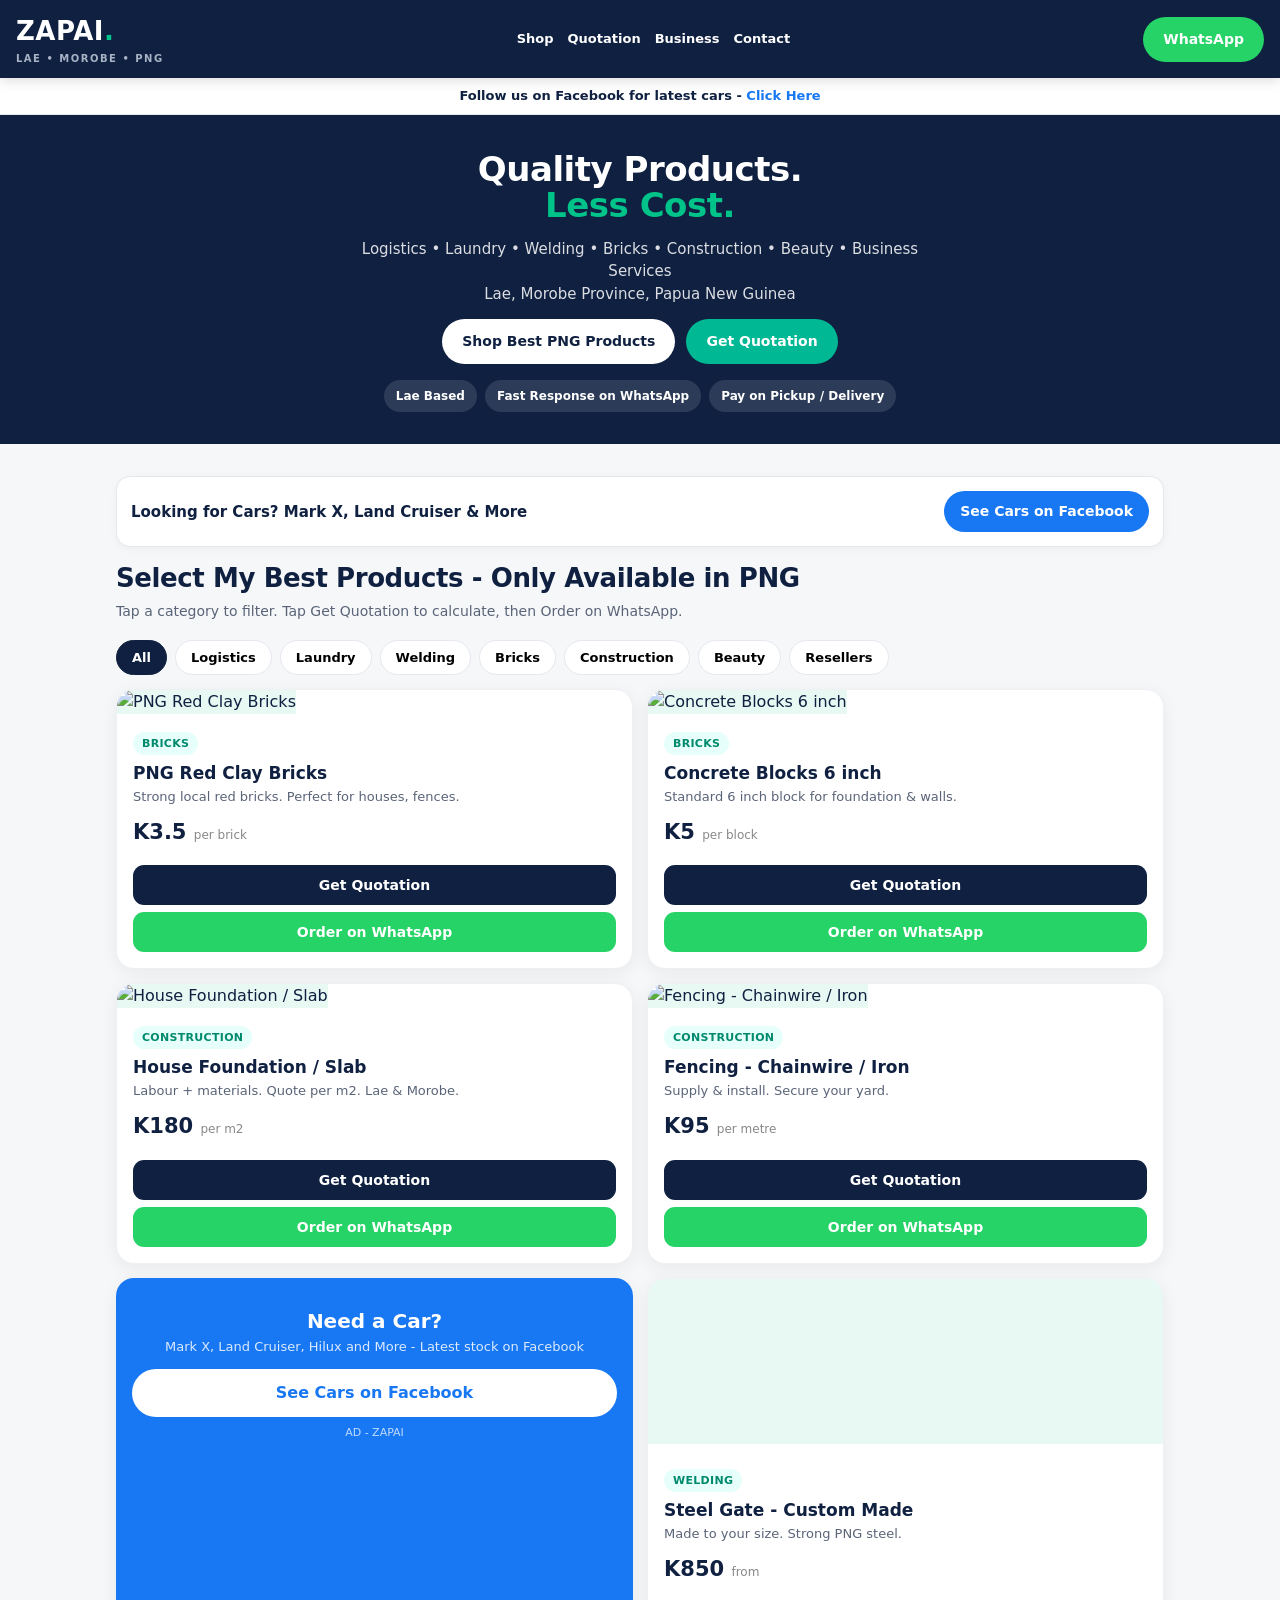
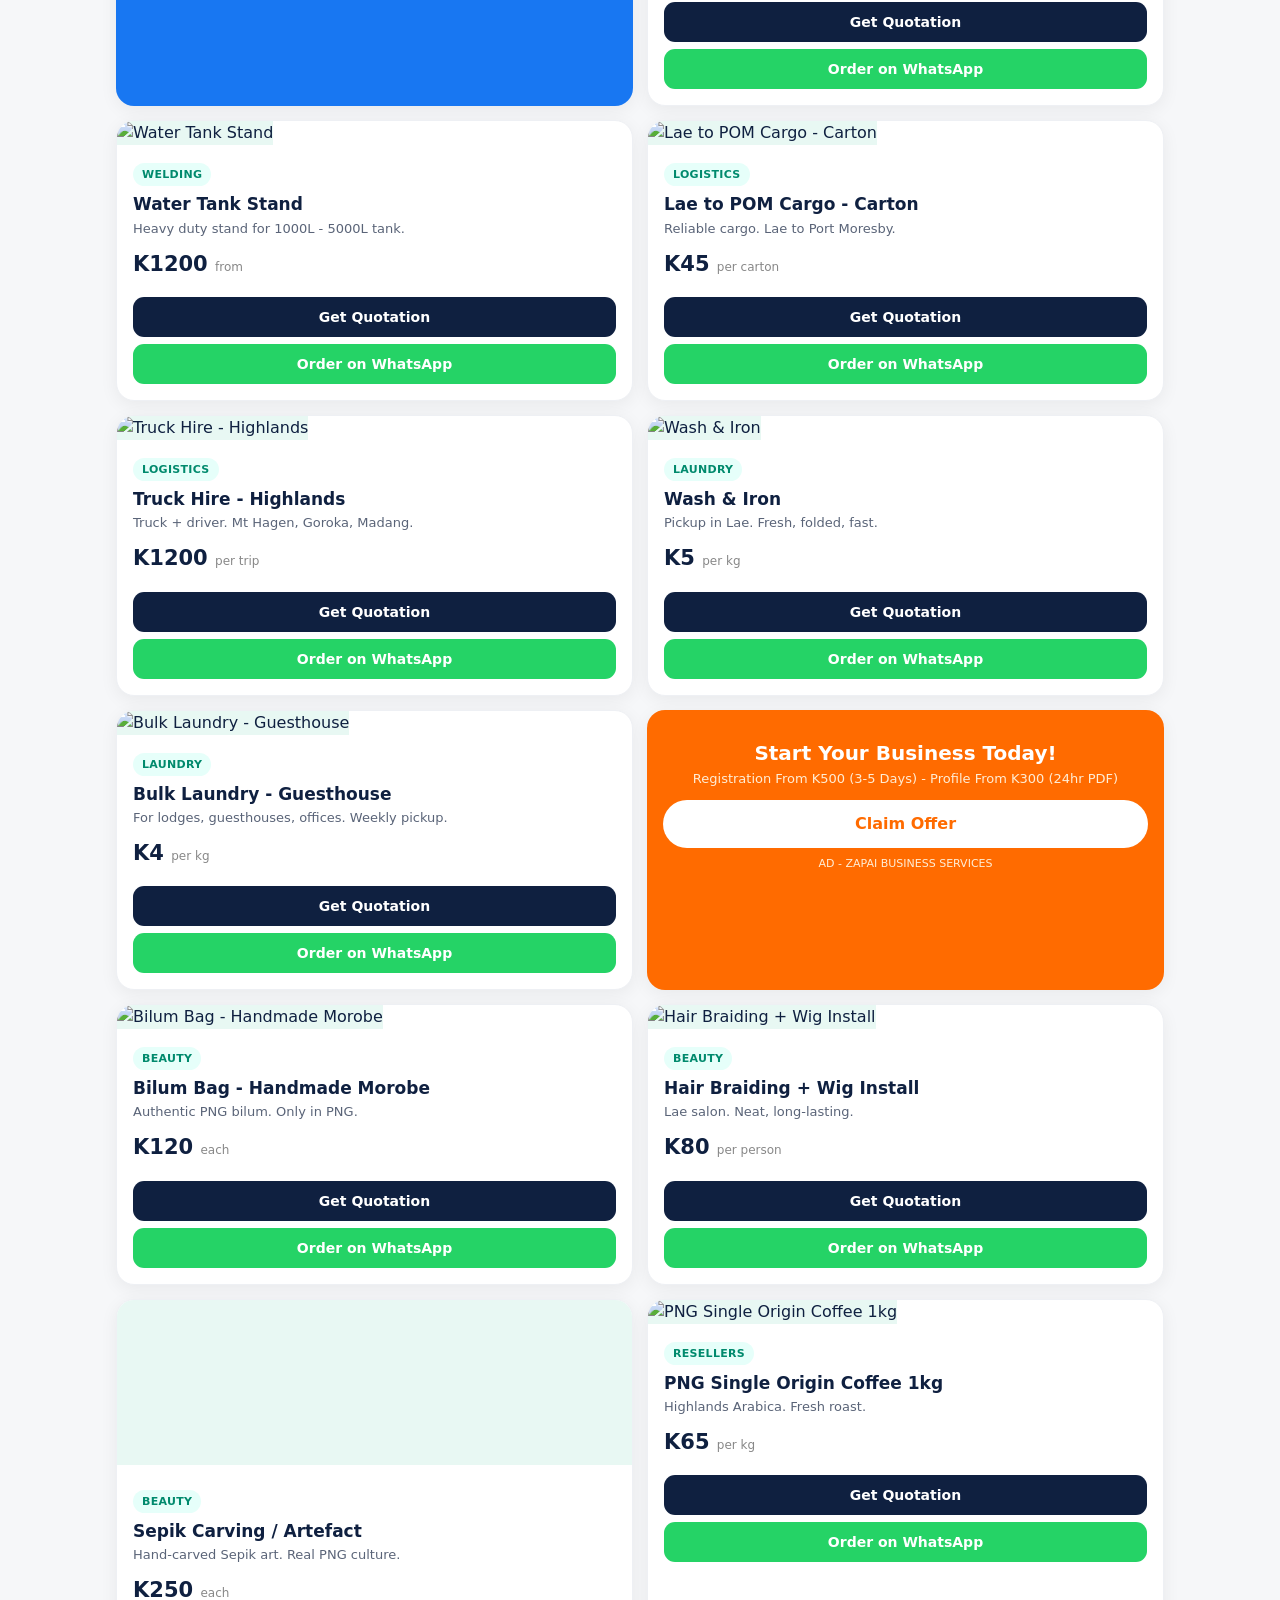
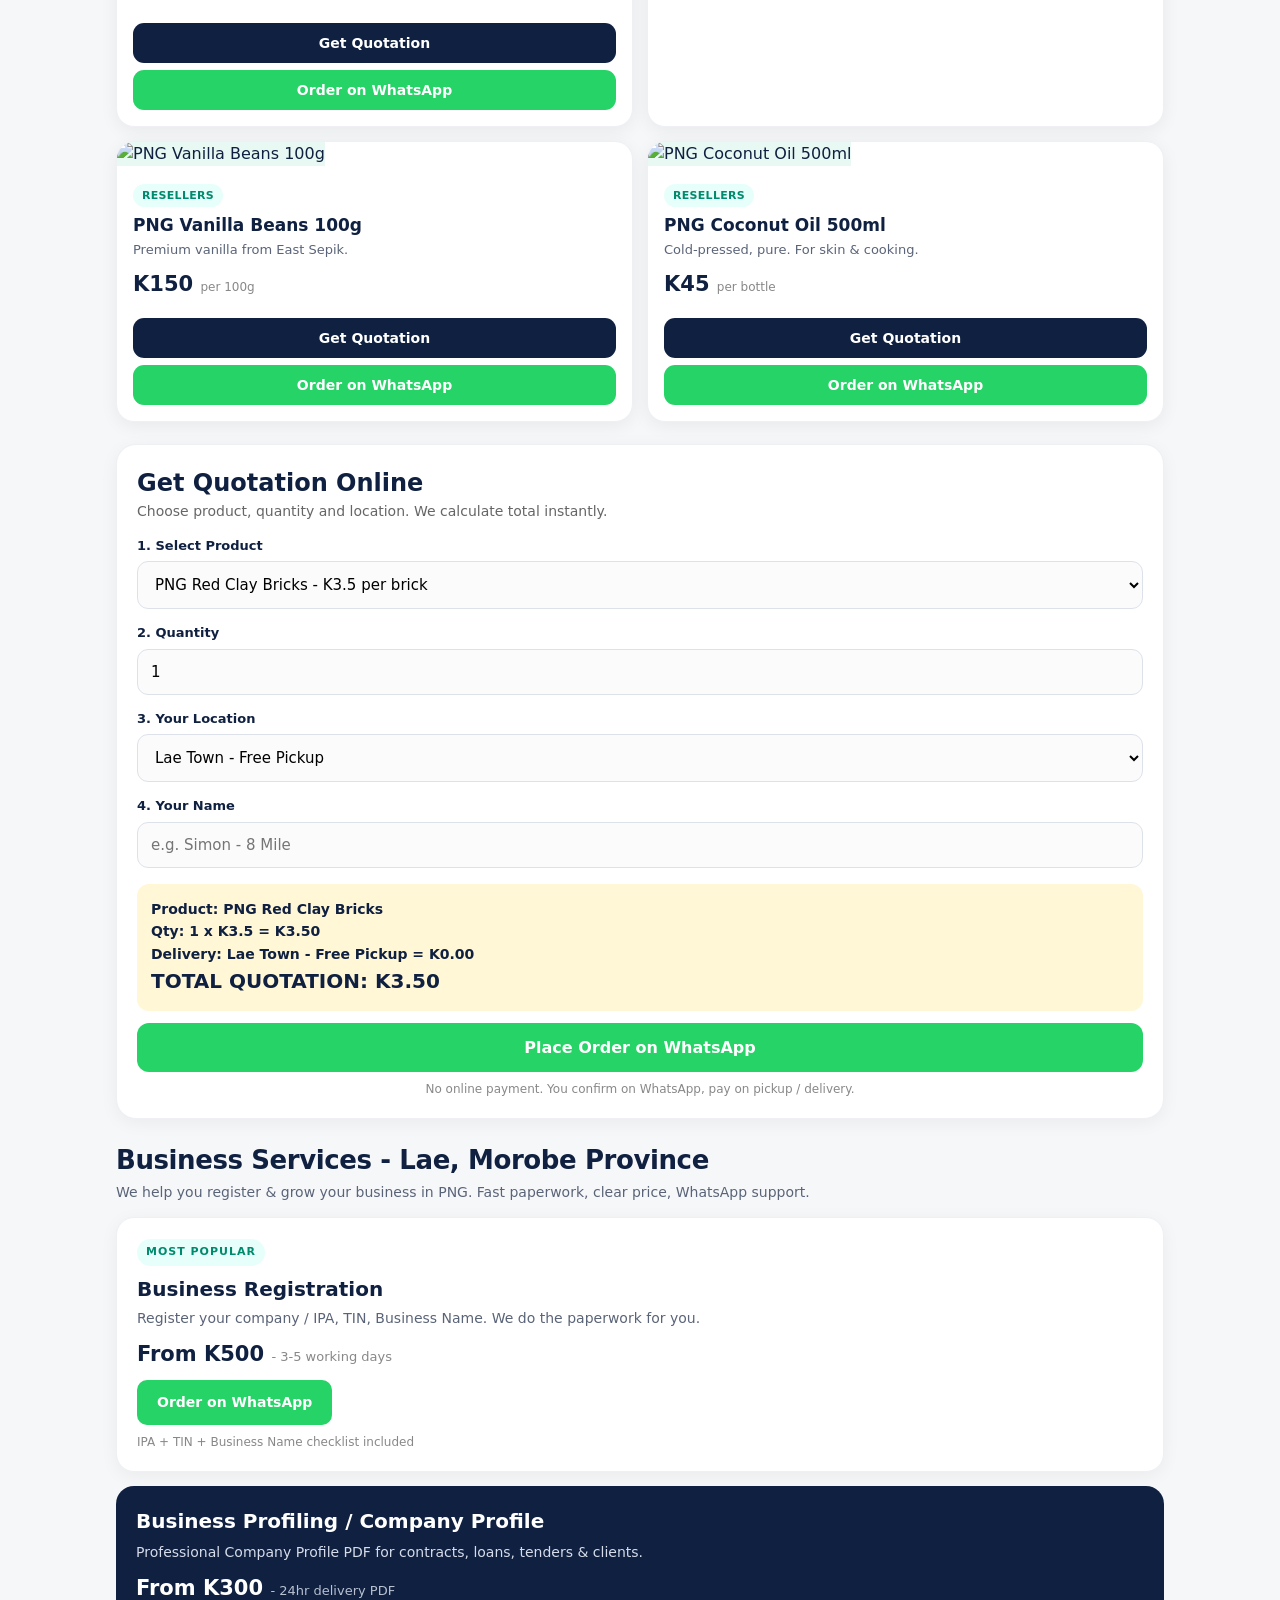
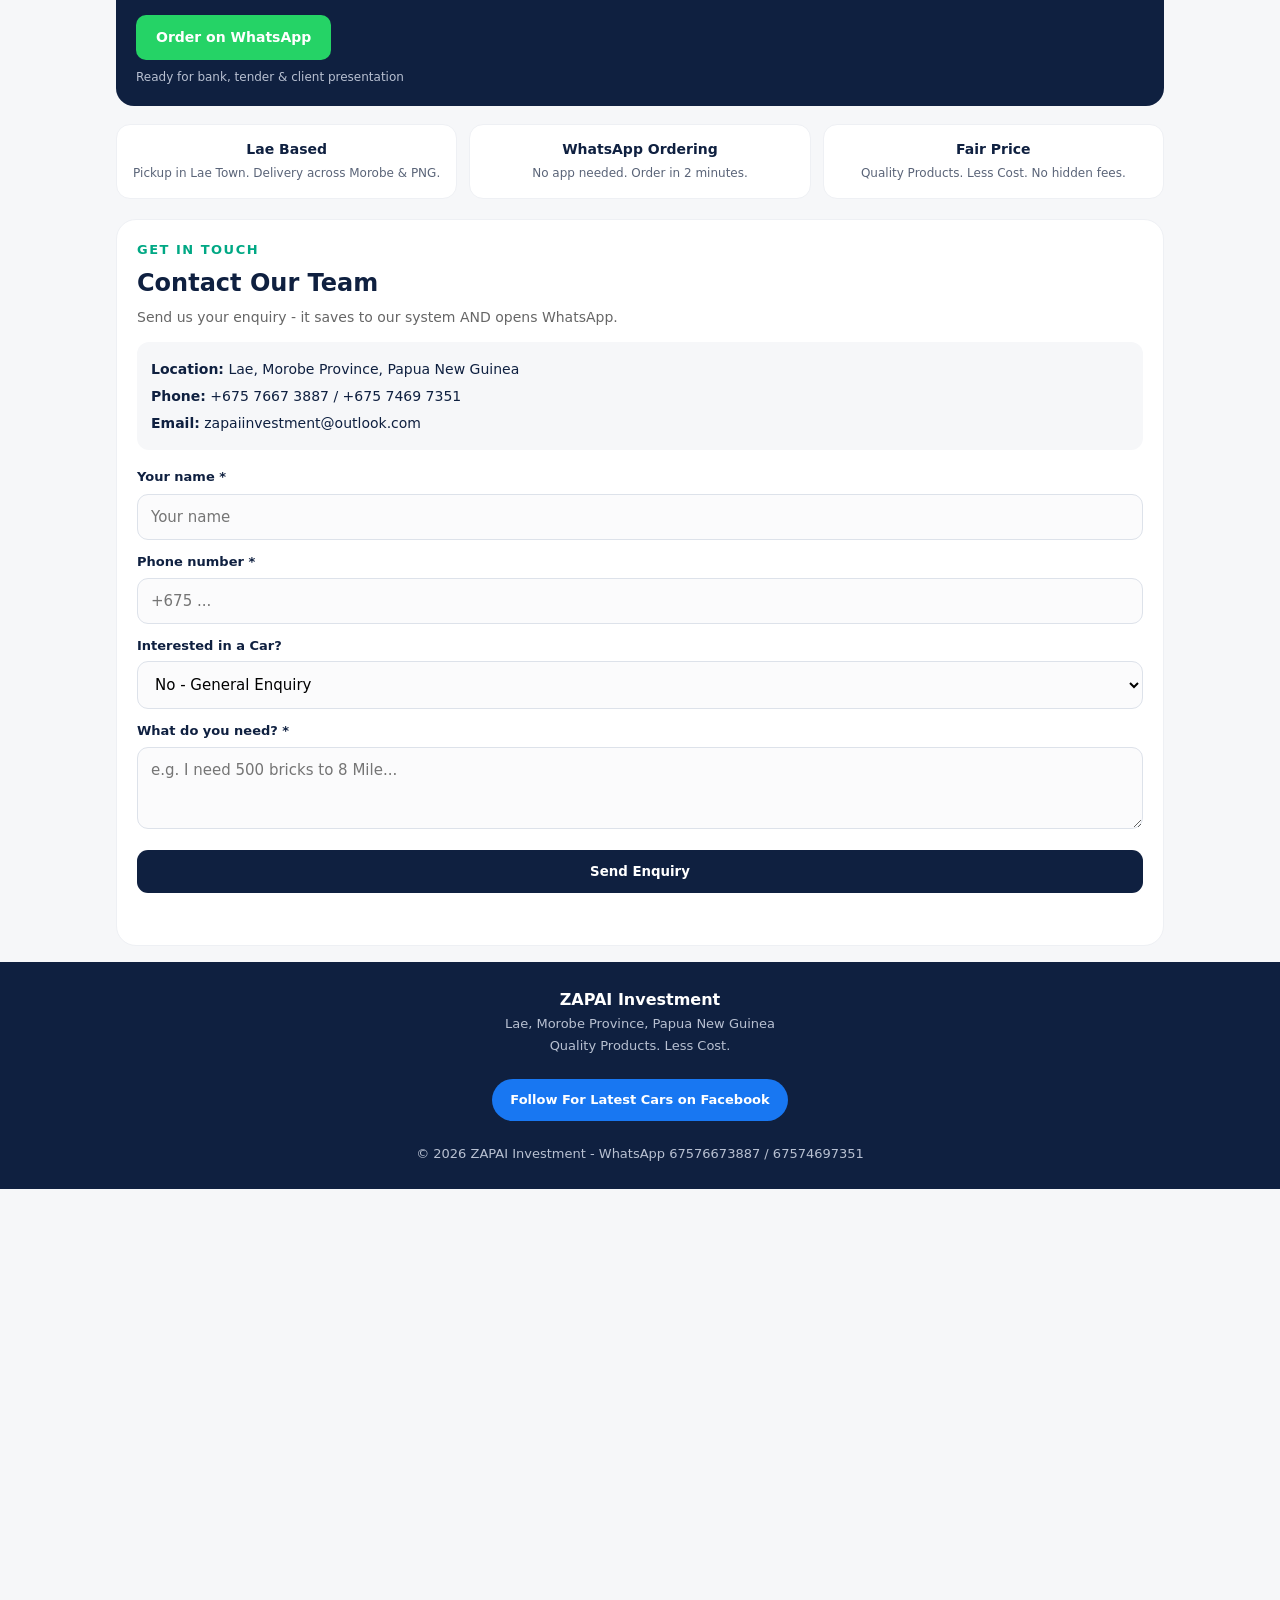
==== commit e4f61e5f: "Update index.html" ====
--- a/index.html
+++ b/index.html
@@ -162,7 +162,7 @@
 };
 </script>
 <script>
-const products=[
+let products=[
 {id:1,cat:"Bricks",name:"PNG Red Clay Bricks",desc:"Strong local red bricks. Perfect for houses, fences.",price:3.5,unit:"per brick",img:"https://images.unsplash.com/photo-1518709268805-4e9042af9f23?w=600"},
 {id:2,cat:"Bricks",name:"Concrete Blocks 6 inch",desc:"Standard 6 inch block for foundation & walls.",price:5,unit:"per block",img:"https://images.unsplash.com/photo-1581094794329-c8112a89af12?w=600"},
 {id:3,cat:"Construction",name:"House Foundation / Slab",desc:"Labour + materials. Quote per m2. Lae & Morobe.",price:180,unit:"per m2",img:"https://images.unsplash.com/photo-1541888946425-d81bb19240f5?w=600"},
@@ -185,6 +185,7 @@
   const grid=document.getElementById('grid');
   grid.innerHTML='';
   const list = products.filter(p=>currentCat==='all'||p.cat===currentCat);
+  if(!list.length){grid.innerHTML='<p style="grid-column:1/-1;text-align:center;color:#666">No products in this category yet.</p>';return;}
   list.forEach((p,i)=>{
     if(i==4){
       grid.innerHTML+=`<div class="card" style="background:#1877F2;color:white;border:0;"><div class="pad" style="text-align:center;padding:22px 16px;"><h3 style="color:white;font-size:20px;">Need a Car?</h3><p style="color:#dbeafe;">Mark X, Land Cruiser, Hilux and More - Latest stock on Facebook</p><a href="https://www.facebook.com/share/16Mzba6jNiY/" target="_blank" rel="noopener noreferrer" style="background:white;color:#1877F2;padding:12px 18px;border-radius:999px;font-weight:800;display:block;margin-top:12px;text-decoration:none;">See Cars on Facebook</a><p style="color:#bfdbfe;font-size:11px;margin-top:8px;">AD - ZAPAI</p></div></div>`;
@@ -192,10 +193,10 @@
     if(i==10){
       grid.innerHTML+=`<div class="card" style="background:#ff6b00;color:white;border:0;"><div class="pad" style="text-align:center;padding:22px 16px;"><h3 style="color:white;font-size:20px;">Start Your Business Today!</h3><p style="color:#ffedd5;">Registration From K500 (3-5 Days) - Profile From K300 (24hr PDF)</p><a href="https://wa.me/67574697351?text=Hi ZAPAI, I want Business Registration" target="_blank" rel="noopener noreferrer" style="background:white;color:#ff6b00;padding:12px 18px;border-radius:999px;font-weight:800;display:block;margin-top:12px;text-decoration:none;">Claim Offer</a><p style="color:#ffedd5;font-size:11px;margin-top:8px;">AD - ZAPAI BUSINESS SERVICES</p></div></div>`;
     }
-    grid.innerHTML+=`<div class="card"><img src="${p.img}" alt="${p.name}" loading="lazy" decoding="async"><div class="pad"><span class="tag">${p.cat.toUpperCase()}</span><h3>${p.name}</h3><p>${p.desc}</p><div class="price">K${p.price} <small>${p.unit}</small></div><button class="quote" onclick="selectProduct(${p.id})">Get Quotation</button><button class="order" onclick="quickOrder(${p.id})">Order on WhatsApp</button></div></div>`;
+    grid.innerHTML+=`<div class="card"><img src="${p.img}" alt="${p.name}" loading="lazy" decoding="async" onerror="this.src='https://via.placeholder.com/400x300?text=ZAPAI'"><div class="pad"><span class="tag">${(p.cat||'').toUpperCase()}</span><h3>${p.name}</h3><p>${p.desc}</p><div class="price">K${p.price} <small>${p.unit}</small></div><button class="quote" onclick="selectProduct(${p.id})">Get Quotation</button><button class="order" onclick="quickOrder(${p.id})">Order on WhatsApp</button></div></div>`;
   });
 }
-function filterCat(cat,btn){currentCat=cat;document.querySelectorAll('.filters button').forEach(b=>b.classList.remove('active'));btn.classList.add('active');render();}
+function filterCat(cat,btn){currentCat=cat;document.querySelectorAll('.filters button').forEach(b=>b.classList.remove('active'));if(btn)btn.classList.add('active');render();}
 function fillSelect(){
   const s=document.getElementById('pSelect');
   s.innerHTML=products.map(p=>`<option value="${p.id}">${p.name} - K${p.price} ${p.unit}</option>`).join('');
@@ -231,7 +232,23 @@
   const msg = `Hello ZAPAI, I want to order:\n\nProduct: ${r.p.name}\nQuantity: ${r.q}\nUnit price: K${r.p.price}\nSubtotal: K${(r.p.price * r.q).toFixed(2)}\nDelivery: ${r.locText}\nDelivery charge: K${r.del.toFixed(2)}\nEstimated total: K${r.total.toFixed(2)}\n\nCustomer name / area: ${name}\n\nPlease confirm availability and final price.`;
   window.open(`https://wa.me/67576673887?text=${encodeURIComponent(msg)}`,'_blank','noopener,noreferrer');
 }
+// --- FIXED: LIVE FROM SUPABASE / ADMIN ---
+async function loadFromAdmin(){
+  try{
+    const cfg=window.ZAPAI_CONFIG;
+    const res=await fetch(cfg.SUPABASE_URL+"/rest/v1/products?select=*&active=eq.true&order=sort_order",{headers:{apikey:cfg.SUPABASE_KEY,Authorization:"Bearer "+cfg.SUPABASE_KEY}});
+    const data=await res.json();
+    if(Array.isArray(data) && data.length>0){
+      products=data.map(p=>({id:p.id,cat:p.cat||"Other",name:p.name,desc:p.description||"",price:Number(p.price),unit:p.unit||"",img:p.img||"https://via.placeholder.com/400x300?text=ZAPAI"}));
+      // Add filter button for new categories if needed
+      const cats=['all',...new Set(products.map(p=>p.cat))];
+      document.getElementById('filters').innerHTML=cats.map(c=>`<button class="${c===currentCat?'active':''}" onclick="filterCat('${c}',this)">${c==='all'?'All':c}</button>`).join('');
+      render(); fillSelect(); calc();
+    }
+  }catch(e){ console.log('Using backup products',e); }
+}
 render(); fillSelect(); calc();
+loadFromAdmin();
 document.addEventListener("DOMContentLoaded", function () {
   const menuToggle = document.getElementById("menuToggle");
   const mainNav = document.getElementById("mainNav");
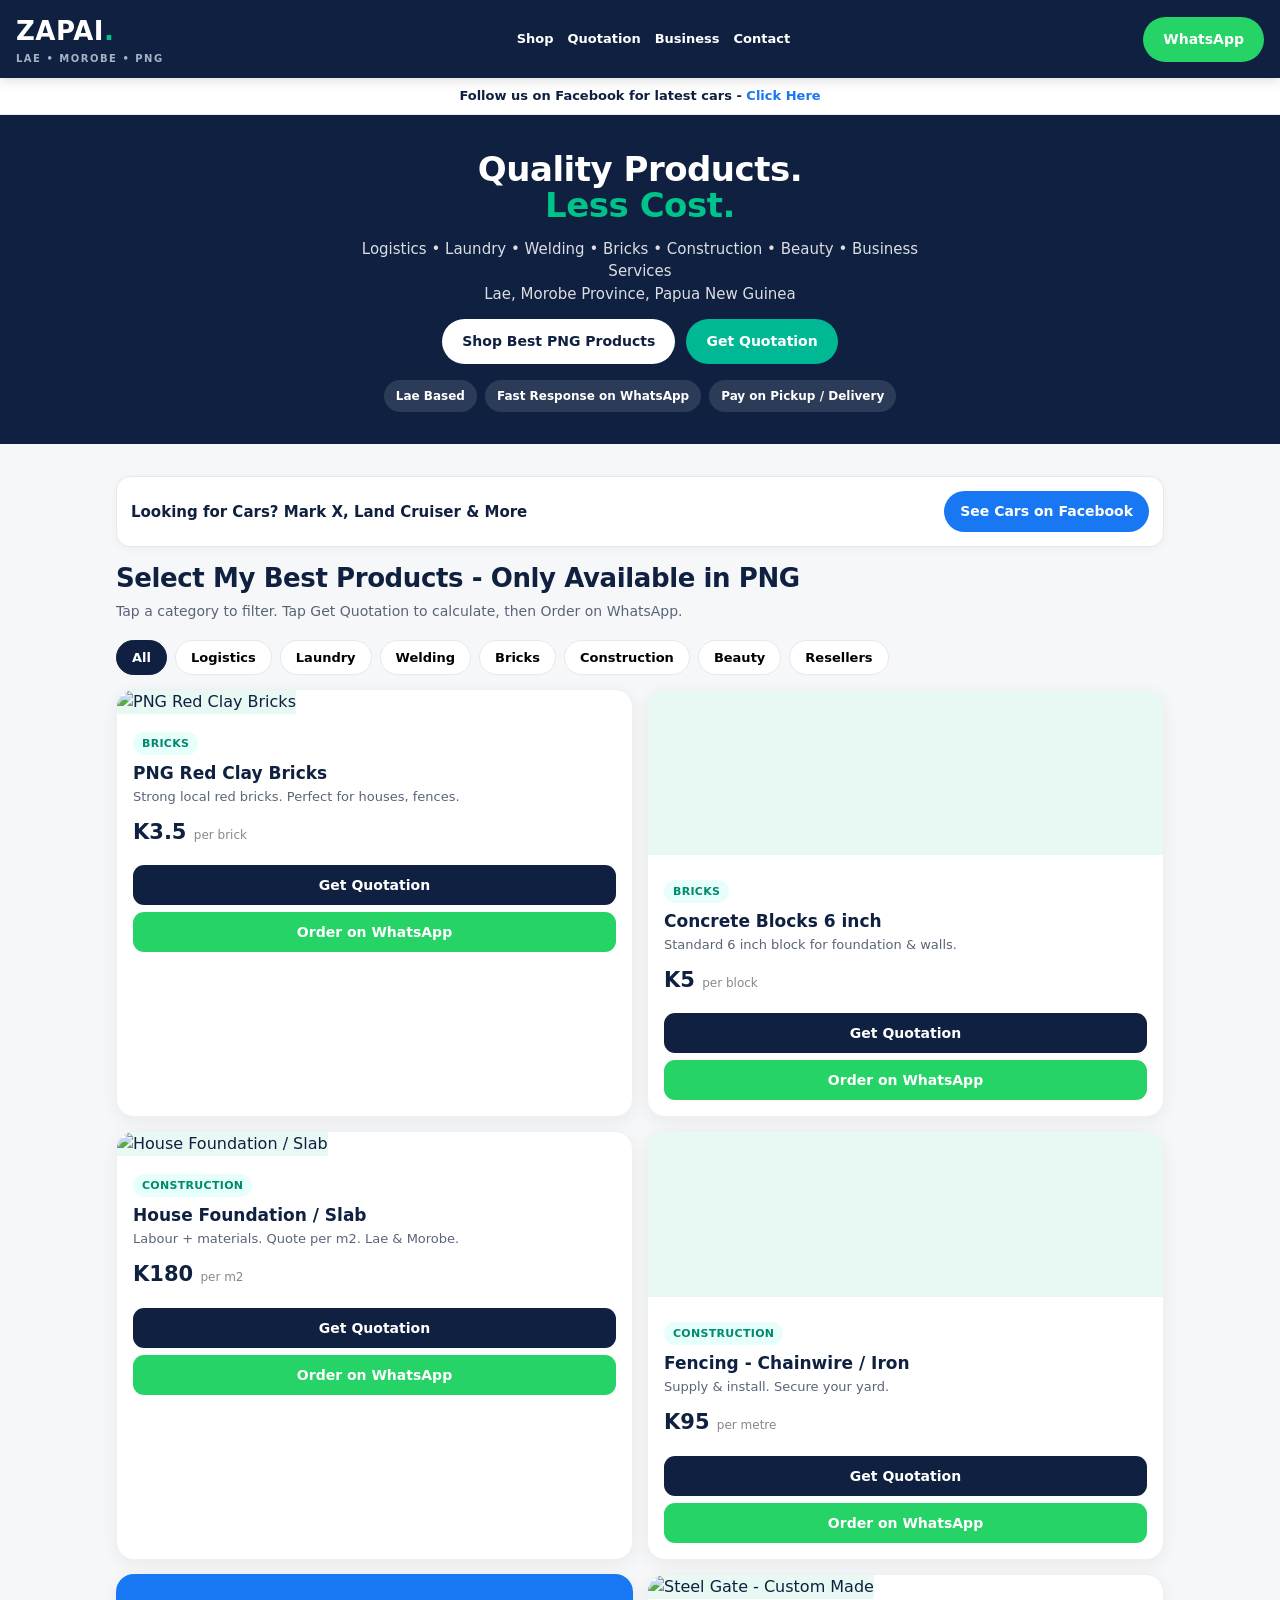
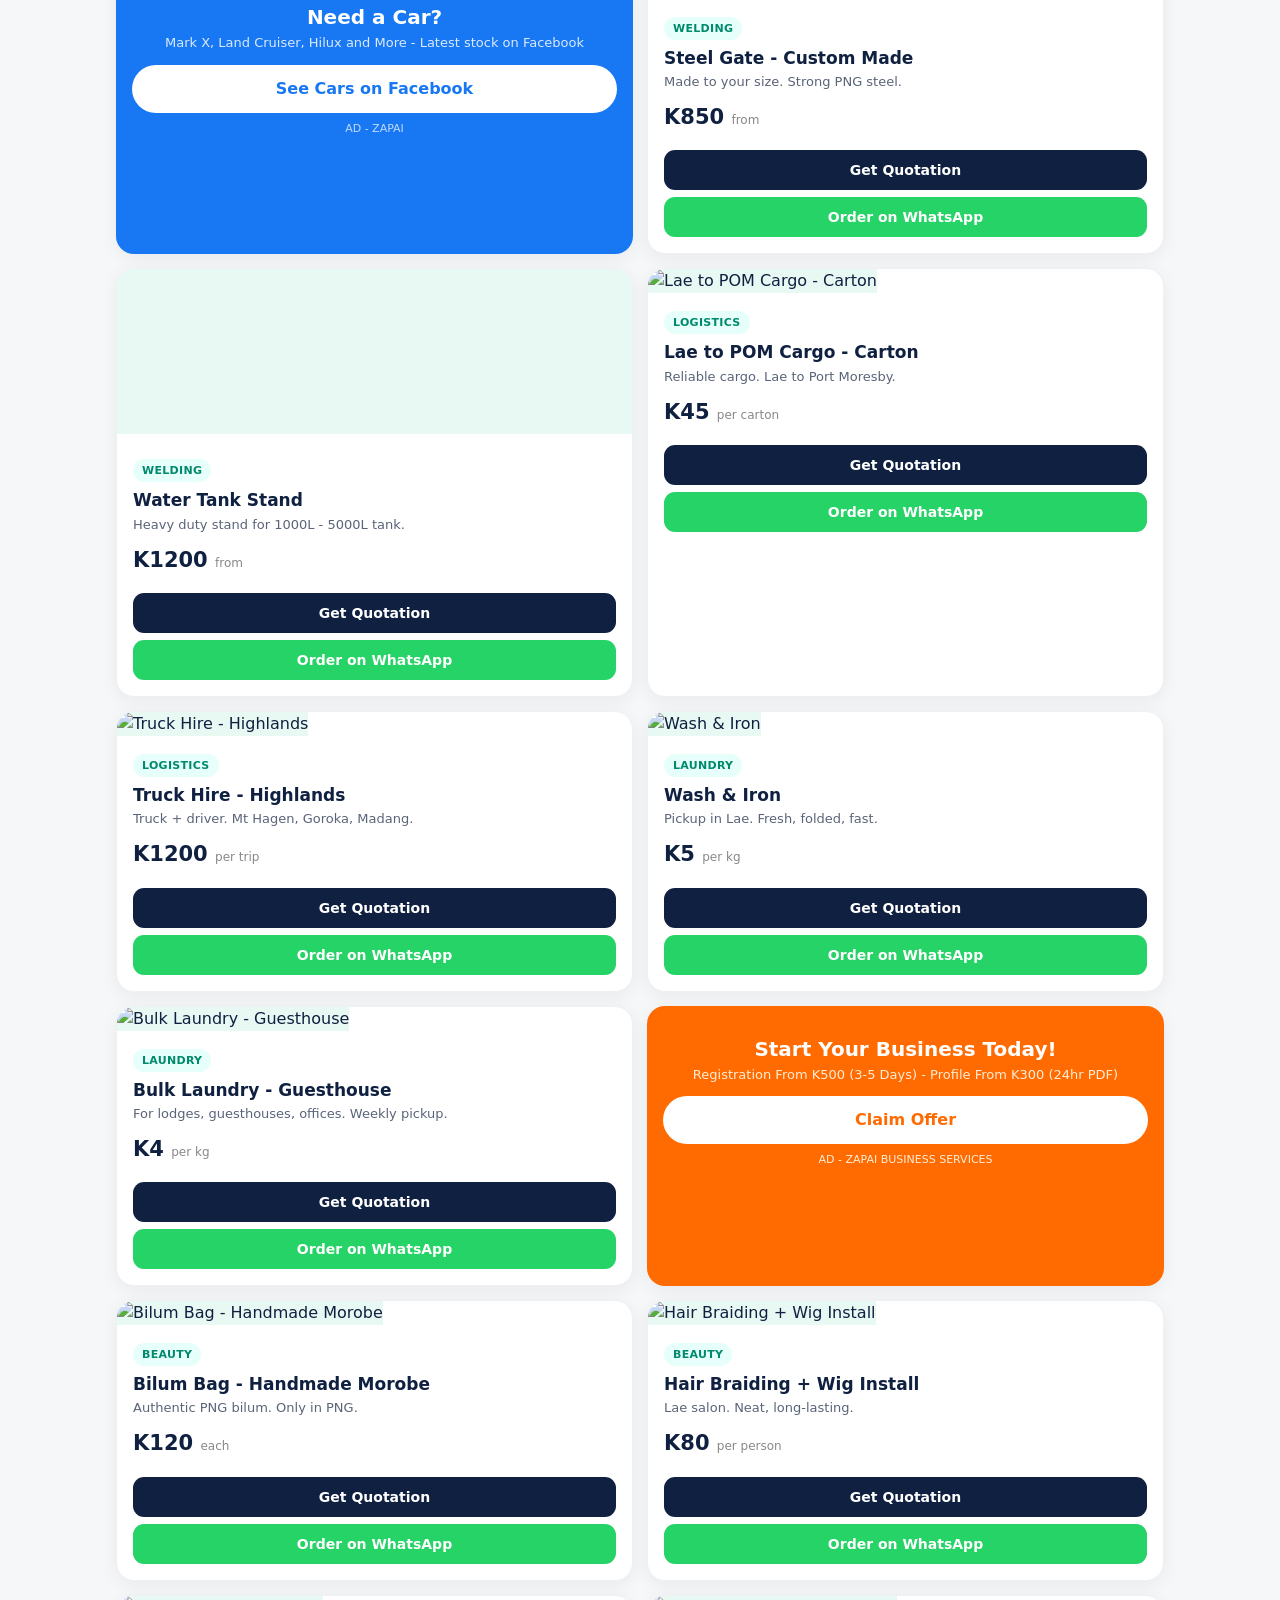
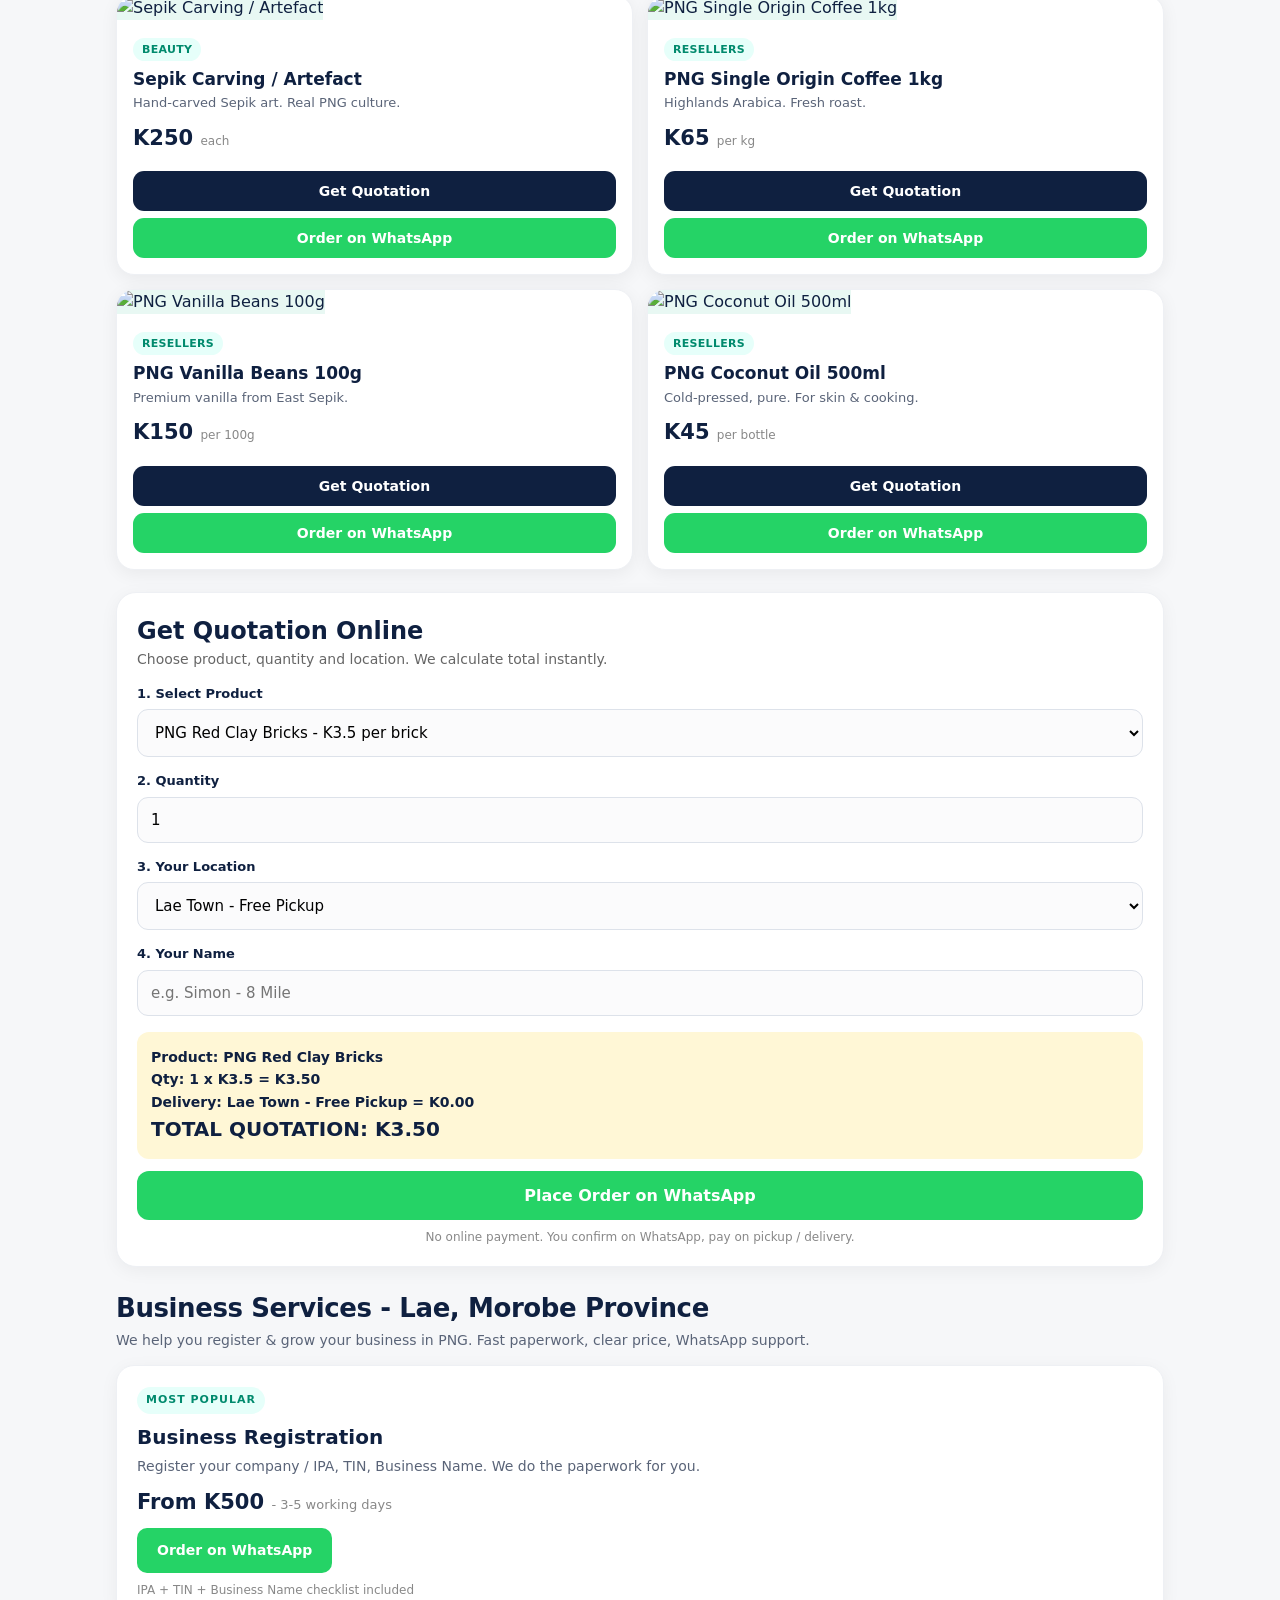
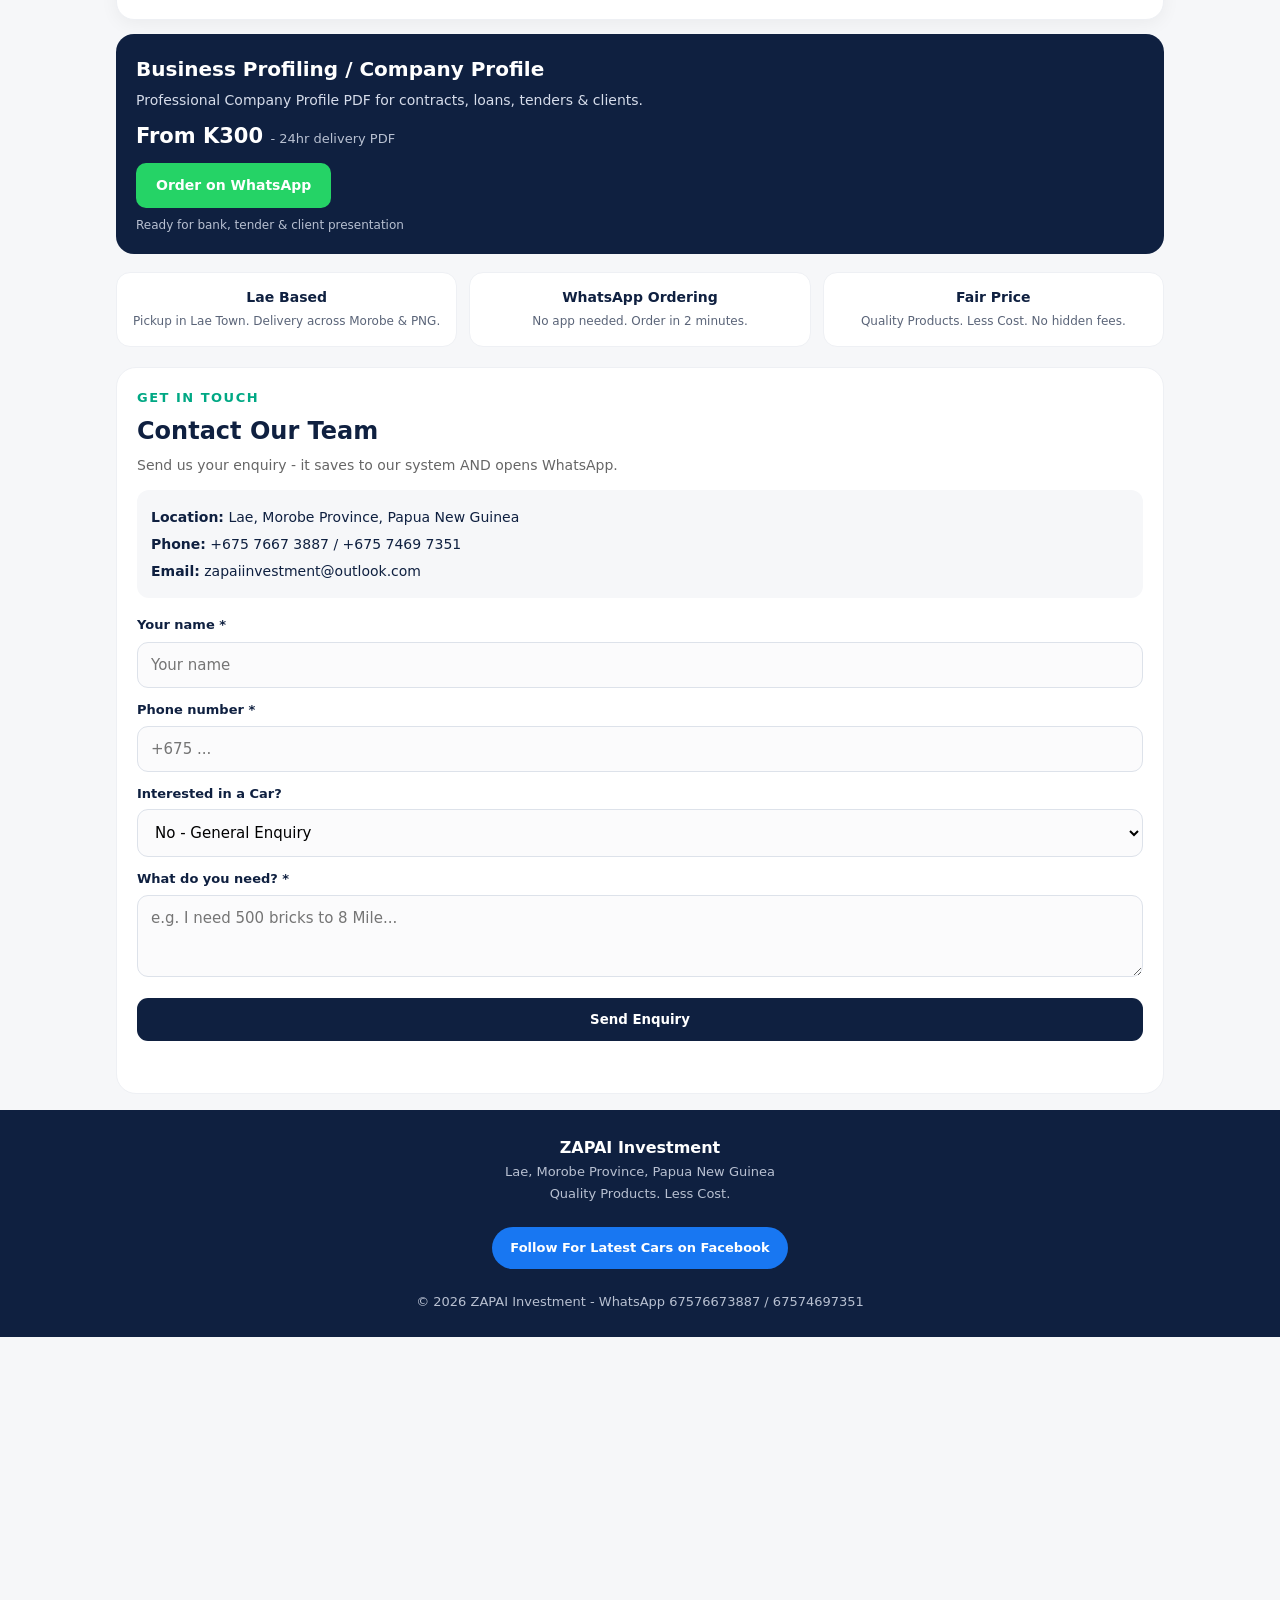
==== commit 999ee49b: "Update index.html" ====
--- a/index.html
+++ b/index.html
@@ -232,20 +232,26 @@
   const msg = `Hello ZAPAI, I want to order:\n\nProduct: ${r.p.name}\nQuantity: ${r.q}\nUnit price: K${r.p.price}\nSubtotal: K${(r.p.price * r.q).toFixed(2)}\nDelivery: ${r.locText}\nDelivery charge: K${r.del.toFixed(2)}\nEstimated total: K${r.total.toFixed(2)}\n\nCustomer name / area: ${name}\n\nPlease confirm availability and final price.`;
   window.open(`https://wa.me/67576673887?text=${encodeURIComponent(msg)}`,'_blank','noopener,noreferrer');
 }
-// --- FIXED: LIVE FROM SUPABASE / ADMIN ---
+// --- FIXED: LIVE FROM SUPABASE / ADMIN - NO sort_order, NO active filter ---
 async function loadFromAdmin(){
   try{
     const cfg=window.ZAPAI_CONFIG;
-    const res=await fetch(cfg.SUPABASE_URL+"/rest/v1/products?select=*&active=eq.true&order=sort_order",{headers:{apikey:cfg.SUPABASE_KEY,Authorization:"Bearer "+cfg.SUPABASE_KEY}});
+    const res=await fetch(cfg.SUPABASE_URL+"/rest/v1/products?select=*",{headers:{apikey:cfg.SUPABASE_KEY,Authorization:"Bearer "+cfg.SUPABASE_KEY}});
     const data=await res.json();
-    if(Array.isArray(data) && data.length>0){
-      products=data.map(p=>({id:p.id,cat:p.cat||"Other",name:p.name,desc:p.description||"",price:Number(p.price),unit:p.unit||"",img:p.img||"https://via.placeholder.com/400x300?text=ZAPAI"}));
-      // Add filter button for new categories if needed
-      const cats=['all',...new Set(products.map(p=>p.cat))];
-      document.getElementById('filters').innerHTML=cats.map(c=>`<button class="${c===currentCat?'active':''}" onclick="filterCat('${c}',this)">${c==='all'?'All':c}</button>`).join('');
-      render(); fillSelect(); calc();
-    }
-  }catch(e){ console.log('Using backup products',e); }
+    if(!Array.isArray(data) || data.length===0) return;
+    products=data.map(p=>({
+      id:p.id,
+      cat:p.cat||p.category||"Other",
+      name:p.name||p.title||"No name",
+      desc:p.description||p.desc||"",
+      price:Number(p.price||0),
+      unit:p.unit||"",
+      img:p.img||p.image||p.image_url||p.photo||"https://via.placeholder.com/400x300?text=ZAPAI"
+    }));
+    const cats=['all',...new Set(products.map(p=>p.cat))];
+    document.getElementById('filters').innerHTML=cats.map(c=>`<button class="${c===currentCat?'active':''}" onclick="filterCat('${c}',this)">${c==='all'?'All':c}</button>`).join('');
+    render(); fillSelect(); calc();
+  }catch(e){ console.log('Shop fallback',e); }
 }
 render(); fillSelect(); calc();
 loadFromAdmin();
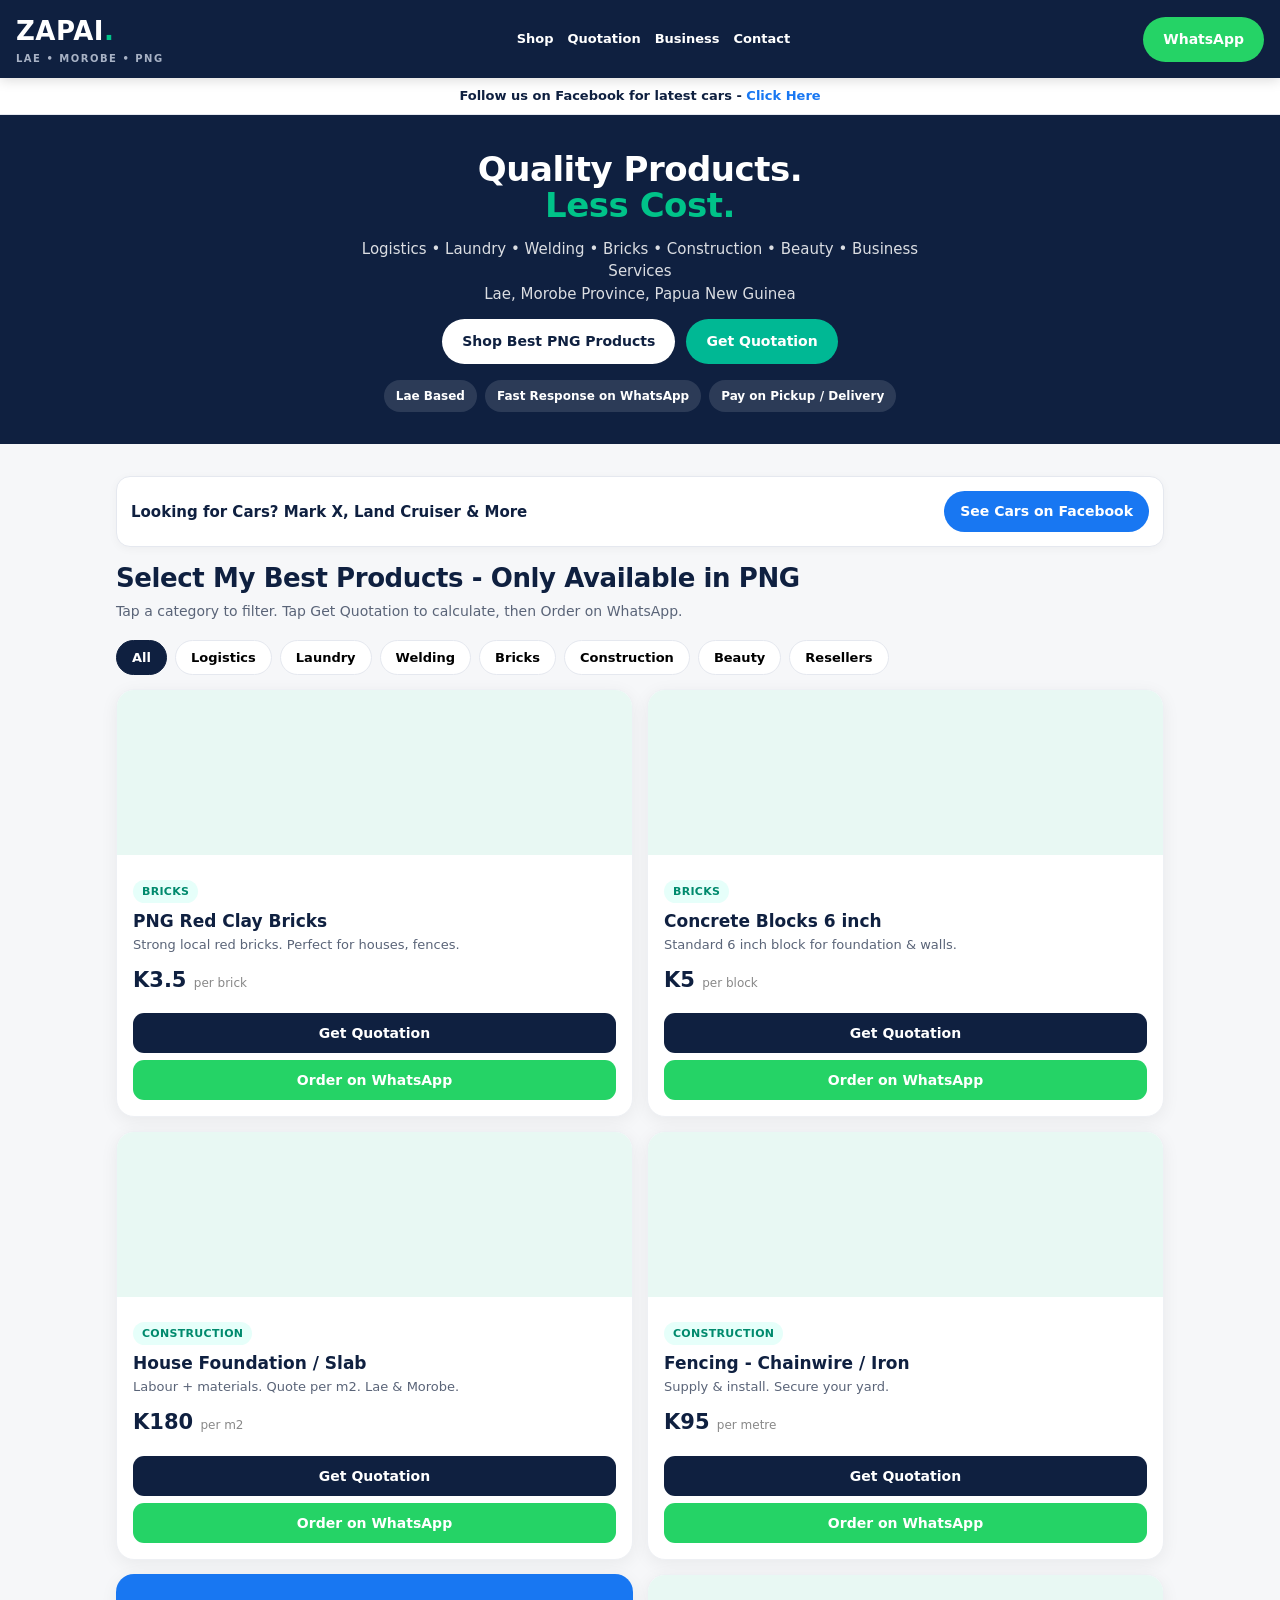
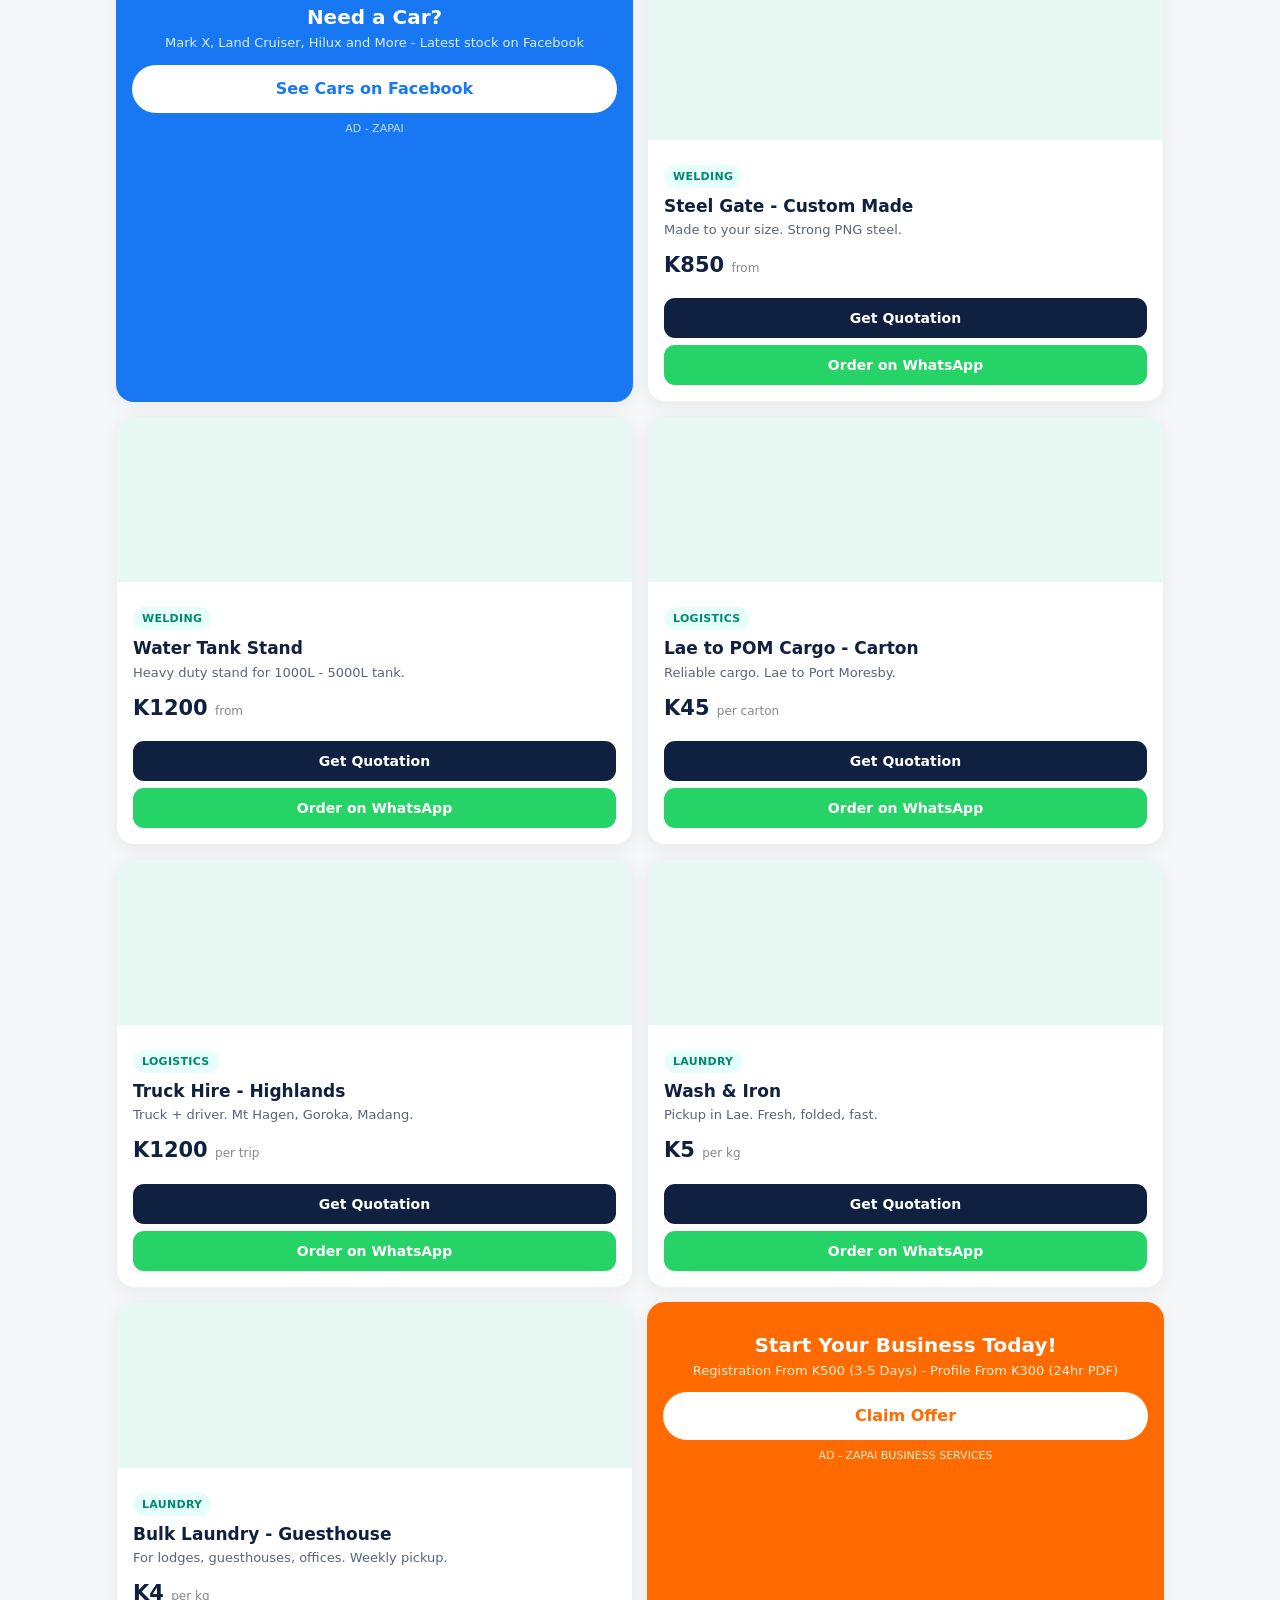
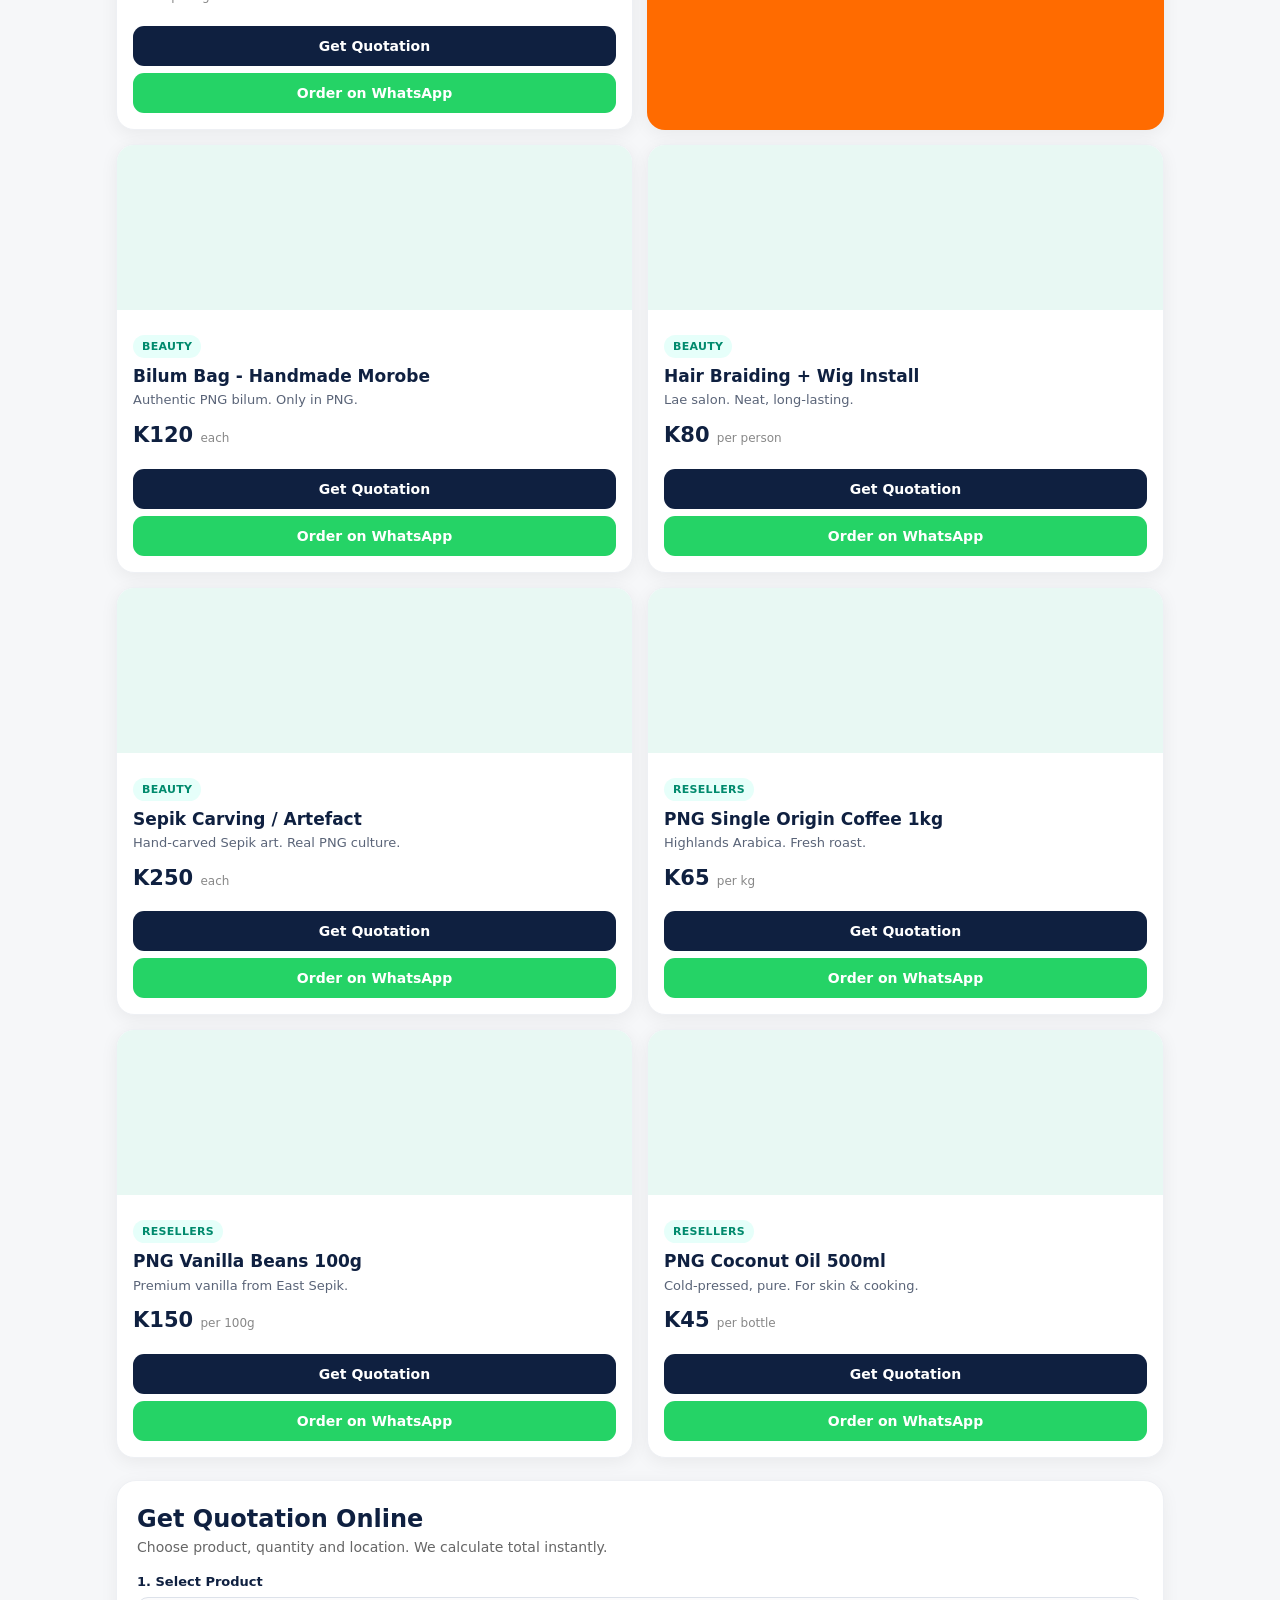
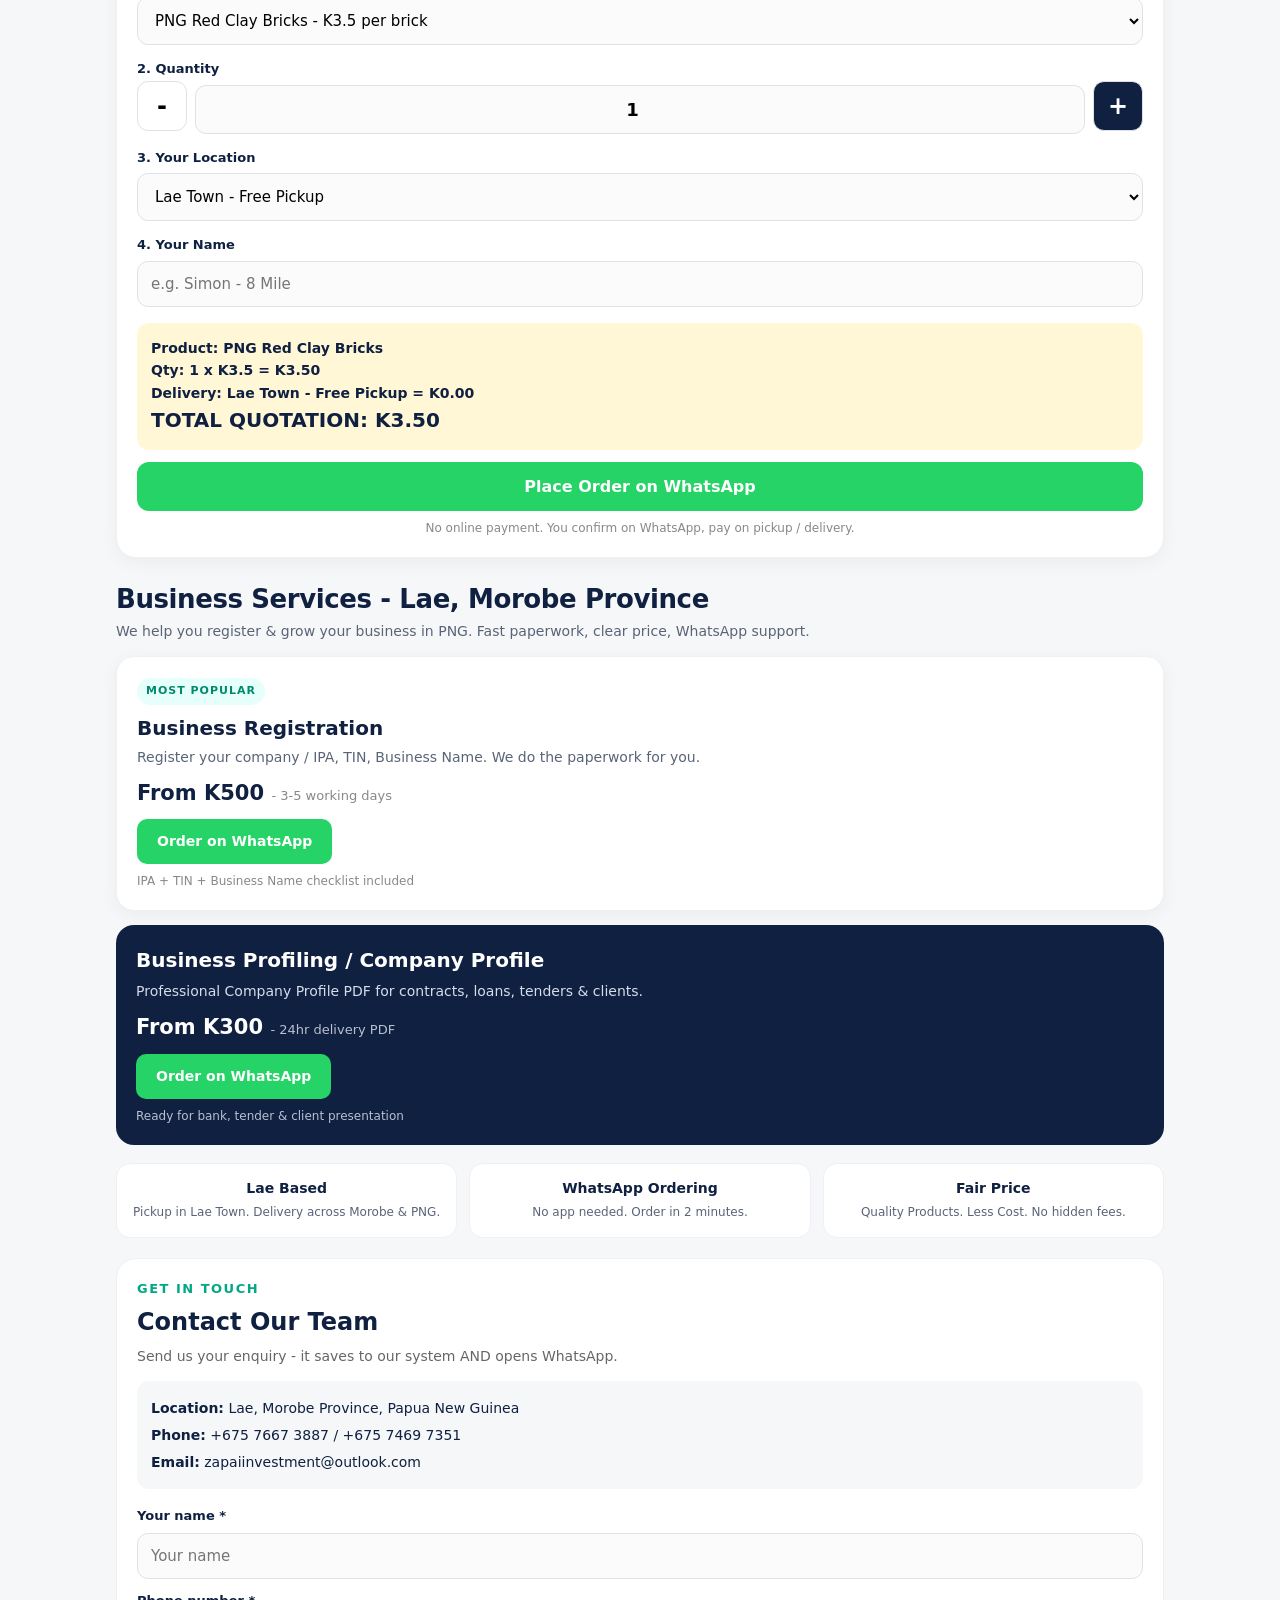
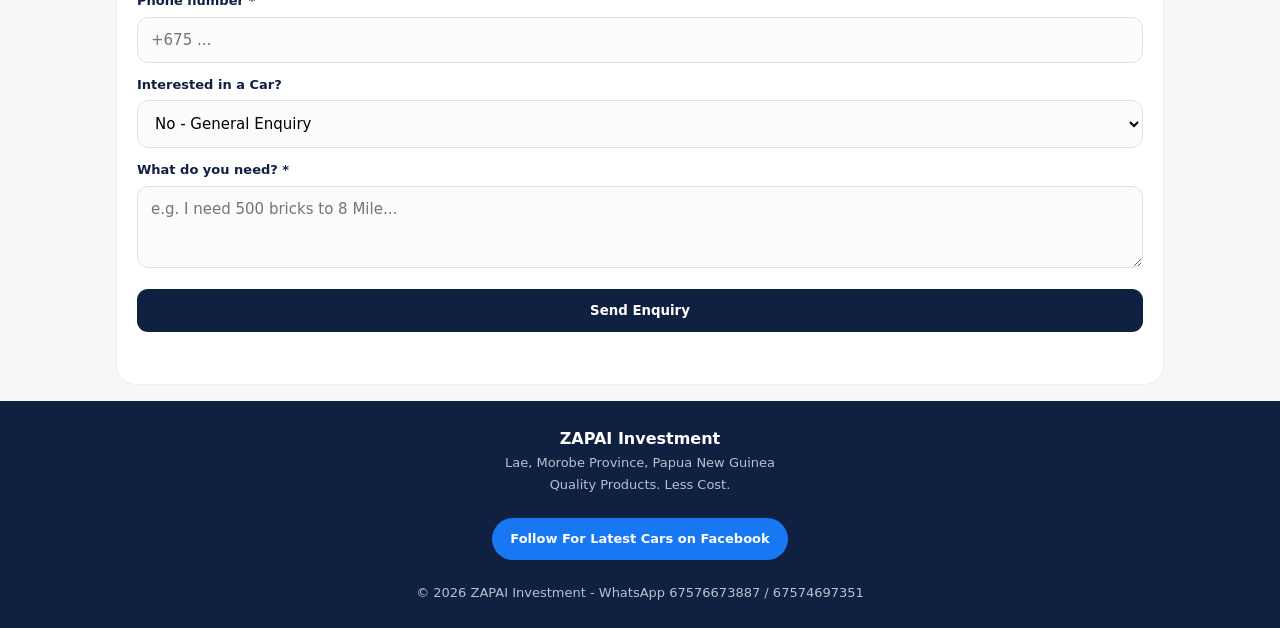
==== commit 9f940344: "Update index.html" ====
--- a/index.html
+++ b/index.html
@@ -62,6 +62,8 @@
 footer b{color:#fff;font-size:16px}
 #formMessage{margin-top:12px;font-weight:700;font-size:14px;color:#0f2040;text-align:center;min-height:20px}
 .honeypot{position:absolute;left:-9999px;opacity:0;height:0;width:0}
+.qtyBtn{width:50px;height:50px;font-size:24px;font-weight:800;border:1px solid #dde2ea;border-radius:11px;background:#fff;cursor:pointer;flex-shrink:0}
+.qtyBtn.plus{background:#0f2040;color:#fff}
 </style>
 </head>
 <body>
@@ -96,7 +98,12 @@
 <h2>Get Quotation Online</h2>
 <p style="font-size:14px;color:#666">Choose product, quantity and location. We calculate total instantly.</p>
 <label>1. Select Product</label><select id="pSelect"></select>
-<label>2. Quantity</label><input type="number" id="qty" value="1" min="1" oninput="calc()">
+<label>2. Quantity</label>
+<div style="display:flex;gap:8px;align-items:center">
+<button type="button" class="qtyBtn" onclick="changeQty(-1)">-</button>
+<input type="number" id="qty" value="1" min="1" inputmode="numeric" oninput="calc()" onblur="fixQty()" style="text-align:center;font-weight:800;font-size:18px">
+<button type="button" class="qtyBtn plus" onclick="changeQty(1)">+</button>
+</div>
 <label>3. Your Location</label>
 <select id="loc" onchange="calc()">
 <option value="0">Lae Town - Free Pickup</option>
@@ -203,12 +210,30 @@
   s.onchange=calc;
 }
 function getSel(){return products.find(p=>p.id==document.getElementById('pSelect').value)}
+function changeQty(d){
+  const el=document.getElementById('qty');
+  let v=parseInt(el.value||"1",10);
+  if(isNaN(v)) v=1;
+  v=Math.max(1,v+d);
+  el.value=v;
+  calc();
+}
+function fixQty(){
+  const el=document.getElementById('qty');
+  let v=parseInt(el.value,10);
+  if(isNaN(v) || v<1) el.value=1;
+  calc();
+}
 function calc(){
   const p = getSel();
   if (!p) return null;
   const qtyInput = document.getElementById('qty');
-  const q = Math.max(1, Math.floor(Number(qtyInput.value) || 1));
-  qtyInput.value = q;
+  let q = parseInt(qtyInput.value,10);
+  if(isNaN(q) || qtyInput.value===""){
+    document.getElementById('totalBox').innerHTML="Type quantity...";
+    return null;
+  }
+  q = Math.max(1, q);
   const locEl = document.getElementById('loc');
   const del = Number(locEl.value) || 0;
   const locText = locEl.options[locEl.selectedIndex].text;
@@ -227,12 +252,19 @@
 function quickOrder(id){selectProduct(id);orderWA();}
 function orderWA(){
   const r = calc();
-  if (!r) return;
+  if (!r){
+    fixQty();
+    const r2 = calc();
+    if(!r2) return;
+    const name2 = document.getElementById('cname').value.trim() || 'Customer';
+    const msg2 = `Hello ZAPAI, I want to order:\n\nProduct: ${r2.p.name}\nQuantity: ${r2.q}\nUnit price: K${r2.p.price}\nSubtotal: K${(r2.p.price * r2.q).toFixed(2)}\nDelivery: ${r2.locText}\nDelivery charge: K${r2.del.toFixed(2)}\nEstimated total: K${r2.total.toFixed(2)}\n\nCustomer name / area: ${name2}\n\nPlease confirm availability and final price.`;
+    window.open(`https://wa.me/67576673887?text=${encodeURIComponent(msg2)}`,'_blank','noopener,noreferrer');
+    return;
+  }
   const name = document.getElementById('cname').value.trim() || 'Customer';
   const msg = `Hello ZAPAI, I want to order:\n\nProduct: ${r.p.name}\nQuantity: ${r.q}\nUnit price: K${r.p.price}\nSubtotal: K${(r.p.price * r.q).toFixed(2)}\nDelivery: ${r.locText}\nDelivery charge: K${r.del.toFixed(2)}\nEstimated total: K${r.total.toFixed(2)}\n\nCustomer name / area: ${name}\n\nPlease confirm availability and final price.`;
   window.open(`https://wa.me/67576673887?text=${encodeURIComponent(msg)}`,'_blank','noopener,noreferrer');
 }
-// --- FIXED: LIVE FROM SUPABASE / ADMIN - NO sort_order, NO active filter ---
 async function loadFromAdmin(){
   try{
     const cfg=window.ZAPAI_CONFIG;
